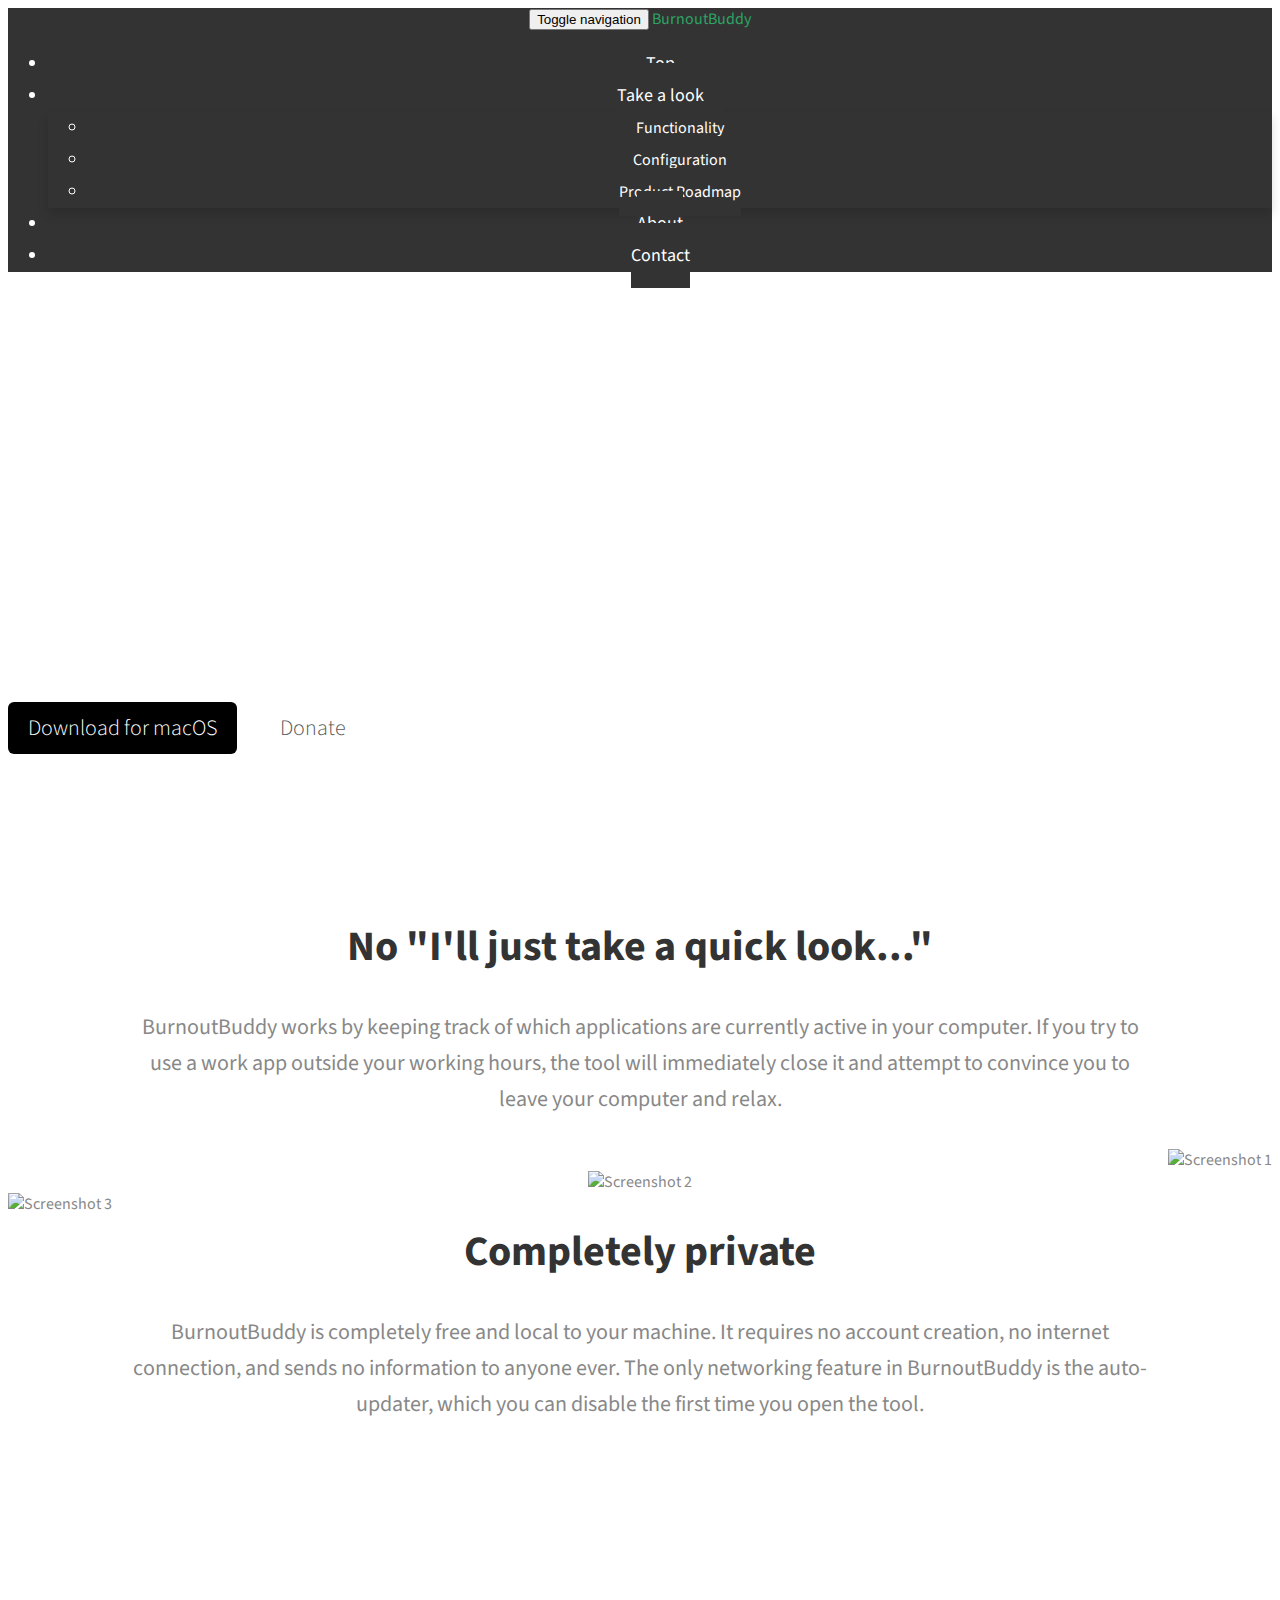
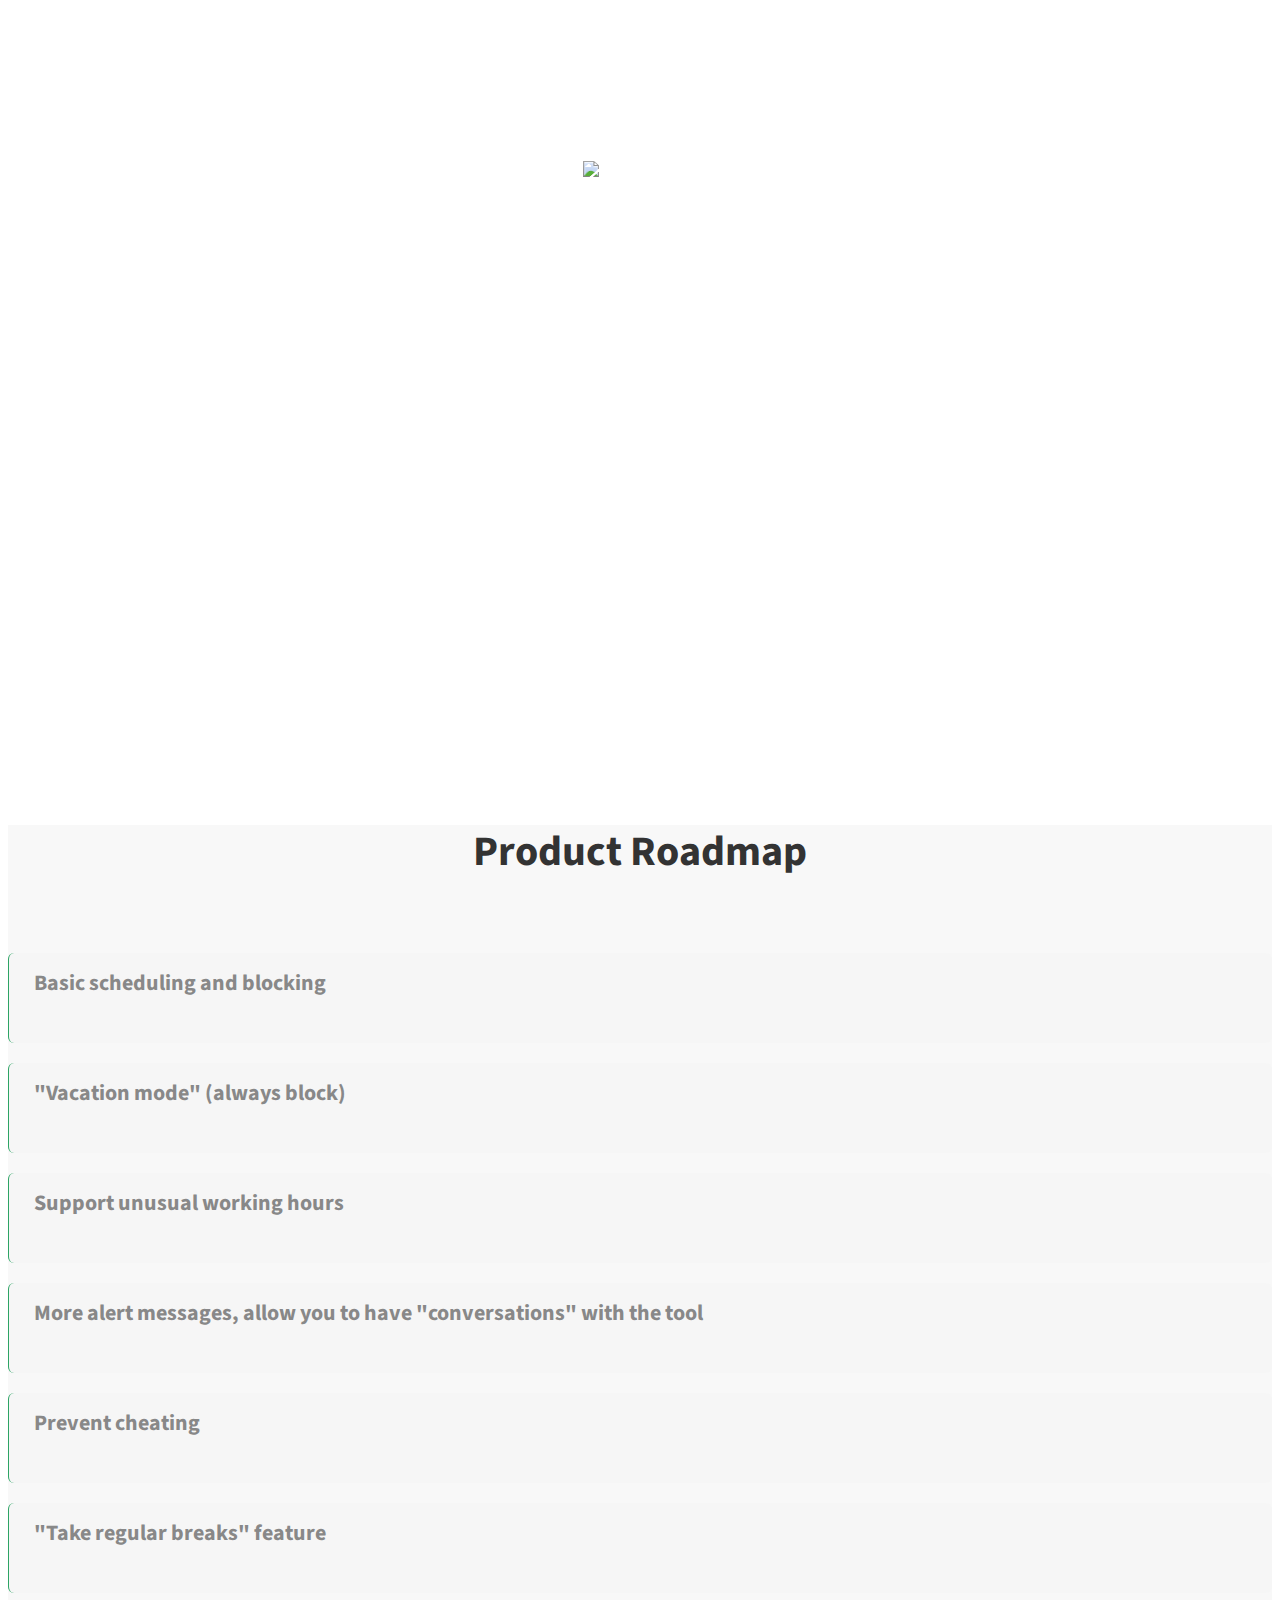
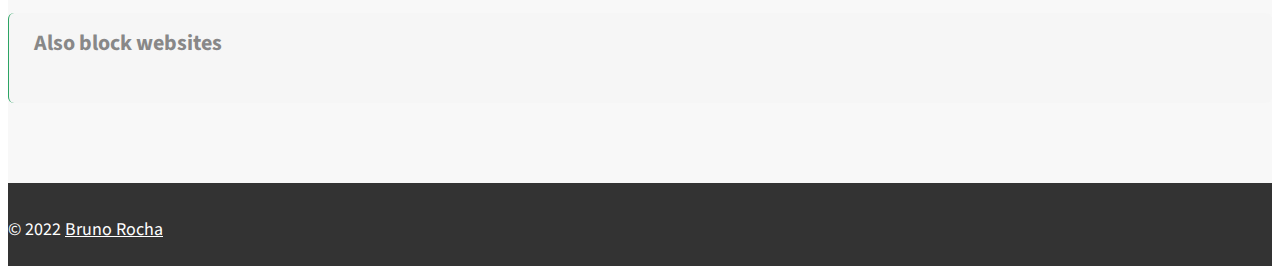
==== index.html @ f4532a08 "Update style" ====
<!DOCTYPE html>
<html lang="en">

    <head>

    	      <!-- Google tag (gtag.js) -->
<script async src="https://www.googletagmanager.com/gtag/js?id=G-RPRS5GLTLD"></script>
<script>
  window.dataLayer = window.dataLayer || [];
  function gtag(){dataLayer.push(arguments);}
  gtag('js', new Date());

  gtag('config', 'G-RPRS5GLTLD');
</script>

        <meta charset="utf-8">
        <meta http-equiv="X-UA-Compatible" content="IE=edge">
        <meta name="viewport" content="width=device-width, initial-scale=1">
        <title>BurnoutBuddy</title>

        <!-- CSS -->
        <link rel="stylesheet" href="https://fonts.googleapis.com/css?family=Source+Sans+Pro:light,lightitalic,regular,regularitalic,medium,mediumitalic,bold,bolditalic,black,blackitalic">
        <link rel="stylesheet" href="assets/bootstrap/css/bootstrap.min.css">
        <link rel="stylesheet" href="assets/font-awesome/css/font-awesome.min.css">
        <link rel="stylesheet" href="assets/css/animate.css">
        <link rel="stylesheet" href="assets/css/magnific-popup.css">
        <link rel="stylesheet" href="assets/ultimate-flat-social-icons/ultm-css/ultm.css">
		<link rel="stylesheet" href="assets/css/form-elements.css">
        <link rel="stylesheet" href="assets/css/style5.css">
        <link rel="stylesheet" href="assets/css/media-queries2.css">

            <!-- SEO -->
    <meta name="author" content="Bruno Rocha">
    <meta name="keywords" content="macOS, Burnout, Buddy, Swift, app, tool">
    <meta name="description" content="macOS Anti-burnout tool for Workaholics, by Bruno Rocha">
    <meta name="title" content="BurnoutBuddy">
    <meta name="url" content="https://burnoutbuddy.rockbruno.com/">
    <meta name="image" content="https://burnoutbuddy.rockbruno.com/assets/thumbs/thumb.jpg">
    <meta name="copyright" content="Bruno Rocha">
    <meta name="robots" content="index,follow">
    <meta property="og:title" content="BurnoutBuddy"/>
    <meta property="og:image" content="https://burnoutbuddy.rockbruno.com/assets/thumbs/thumb.jpg"/>
    <meta property="og:description" content="macOS Anti-burnout tool for Workaholics, by Bruno Rocha"/>
    <meta property="og:type" content="website"/>
    <meta property="og:url" content="https://burnoutbuddy.rockbruno.com/"/>
    <meta name="twitter:card" content="summary_large_image"/>
    <meta name="twitter:image" content="https://burnoutbuddy.rockbruno.com/assets/thumbs/thumb.jpg"/>
    <meta name="twitter:image:alt" content="Page Thumbnail"/>
    <meta name="twitter:title" content="BurnoutBuddy"/>
    <meta name="twitter:description" content="macOS Anti-burnout tool for Workaholics, by Bruno Rocha"/>
    <meta name="twitter:site" content="@burnoutbuddy"/>

        <!-- HTML5 Shim and Respond.js IE8 support of HTML5 elements and media queries -->
        <!-- WARNING: Respond.js doesn't work if you view the page via file:// -->
        <!--[if lt IE 9]>
            <script src="https://oss.maxcdn.com/libs/html5shiv/3.7.0/html5shiv.js"></script>
            <script src="https://oss.maxcdn.com/libs/respond.js/1.4.2/respond.min.js"></script>
        <![endif]-->

        <!-- Favicon and touch icons -->
        <link rel="shortcut icon" href="assets/ico/favicon.ico">
<!--         <link rel="apple-touch-icon-precomposed" sizes="144x144" href="assets/ico/apple-touch-icon-144-precomposed.png">
        <link rel="apple-touch-icon-precomposed" sizes="114x114" href="assets/ico/apple-touch-icon-114-precomposed.png">
        <link rel="apple-touch-icon-precomposed" sizes="72x72" href="assets/ico/apple-touch-icon-72-precomposed.png">
        <link rel="apple-touch-icon-precomposed" href="assets/ico/apple-touch-icon-57-precomposed.png"> -->

    </head>

    <body>
		
		<!-- Top menu -->
		<nav class="navbar navbar-fixed-top" role="navigation">
			<div class="container">
				<div class="navbar-header">
					<button type="button" class="navbar-toggle collapsed" data-toggle="collapse" data-target="#top-navbar-1">
						<span class="sr-only">Toggle navigation</span>
						<span class="icon-bar"></span>
						<span class="icon-bar"></span>
						<span class="icon-bar"></span>
					</button>
					<a class="navbar-brand" href="https://burnoutbuddy.rockbruno.com" target=”_blank”>BurnoutBuddy
					</a>
				</div>
				<!-- Collect the nav links, forms, and other content for toggling -->
				<div class="collapse navbar-collapse" id="top-navbar-1">
					<ul class="nav navbar-nav navbar-right">
						<li><a class="scroll-link" href="#top-content">Top</a></li>
						<li class="dropdown">
							<a href="#" class="dropdown-toggle" data-toggle="dropdown" data-hover="dropdown" data-delay="1000">
								Take a look <span class="caret"></span>
							</a>
							<ul class="dropdown-menu dropdown-menu-left" role="menu">
								<li><a class="scroll-link" href="#features">Functionality</a></li>
								<li><a class="scroll-link" href="#how-it-works">Configuration</a></li>
								<li><a class="scroll-link" href="#faq">Product Roadmap</a></li>
								<!-- <li><a class="scroll-link" href="#screenshots">Screenshots</a></li> -->
							</ul>
						</li>
						<li><a class="scroll-link" href="#about-us">About</a></li>
						<li><a href="mailto:bruno@rockbruno.com">Contact</a></li>
					</ul>
				</div>
			</div>
		</nav>
		
        <!-- Top content -->
        <div class="top-content">
            <div class="inner-bg">
                <div class="container">
                    <div class="row">
                    	
                        <div class="col-sm-7 text wow fadeInUp">
                            <h1>
Fellow workaholic, take back control of your life.</h1>
                            <div class="description">
                            	Finding yourself working late hours and weekends for no good reason? Realizing that you should stop but finding yourself lacking the self-control to do so? BurnoutBuddy is a macOS menu bar tool that actively blocks you from using work-related apps outside working hours to help you to overcome bad habits and improve your work-life balance. <b>Completely free, no account required.</b>
                            </div>
                            <div class="top-button">
                            	<a class="btn btn-link-1" href="/download_thanks">Download for macOS</a>
                            	<a class="btn btn-link-2" target=”_blank” href="https://buy.stripe.com/6oEcORgAW6JYfEQ8ww">Donate</a>
                            </div>
                            <div class="top-button-small">
                            	<a href="#"><i></i></a>
                            	<a href="#"><i></i></a>
                            	<a href="#"><i></i></a>
                            </div>
                        </div>
                        
                        <div class="col-sm-5 phone wow fadeInRight">
                        	<img src="assets/img/iphone-3.png" alt="">
                        </div>
                        
                    </div>
                </div>
            </div>
        </div>
        
        <!-- Features -->
        <div class="features-container section-container" id="features">
	        <div class="container">
	            <div class="row">
	                <div class="col-sm-12 features section-description wow fadeIn">
	                    <h2>No "I'll just take a quick look..."</h2>
	                    <p>
	                    	BurnoutBuddy works by keeping track of which applications are currently active in your computer. If you try to use a work app outside your working hours, the tool will immediately close it and attempt to convince you to leave your computer and relax.
	                    </p>
	                </div>
	            </div>
	            <div class="row">
	            	<div class="col-sm-4 screenshot-box-left wow fadeInUp">
	                    <img src="assets/img/screenshots/1.jpg" alt="Screenshot 1" data-at2x="assets/img/screenshots/1.jpg">
	                </div>
	            	<div class="col-sm-4 wow fadeInDown">
	            		<img src="assets/img/screenshots/2.jpg" alt="Screenshot 2" data-at2x="assets/img/screenshots/2.jpg">
	                </div>
	                <div class="col-sm-4 screenshot-box-right wow fadeInUp">
	            		<img src="assets/img/screenshots/3.jpg" alt="Screenshot 3" data-at2x="assets/img/screenshots/3.jpg">
	                </div>
	            </div>
	            <div class="row">
	                	                <div class="col-sm-12 features section-description wow fadeIn" style="margin-top: 10px;">
	                    <h2>Completely private</h2>
	                    <p>
	                    	BurnoutBuddy is completely free and local to your machine. It requires no account creation, no internet connection, and sends no information to anyone ever. The only networking feature in BurnoutBuddy is the auto-updater, which you can disable the first time you open the tool.
	                    </p>
	                </div>
	            </div>


	            <!-- 
	            <div class="row">
	                <div class="col-sm-4 features-left wow fadeInUp">
	                	<div class="features-box">
		                	<div class="features-box-icon">
		                		<i class="fa fa-lock"></i>
		                	</div>
		                    <h3>Completely Private</h3>
		                    <p>Requires no account creation, no internet connection, and sends no information to anyone ever.</p>
	                    </div>
	                    <div class="features-box">
		                	<div class="features-box-icon">
		                		<i class="fa fa-thumbs-o-up"></i>
		                	</div>
		                    <h3>Responsive Layout</h3>
		                    <p>Lorem ipsum dolor sit amet, consect adipisicing elit, sed do eiusmod.</p>
	                    </div>
	                    <div class="features-box">
		                	<div class="features-box-icon">
		                		<i class="fa fa-cog"></i>
		                	</div>
		                    <h3>Bootstrap Based</h3>
		                    <p>Lorem ipsum dolor sit amet, consect adipisicing elit, sed do eiusmod.</p>
	                    </div>
	                </div>
	                <div class="col-sm-4 features-center wow fadeInDown">
	                	<img src="assets/img/iphone-1.png" alt="">
	                </div>
	                <div class="col-sm-4 features-right wow fadeInUp">
	                	<div class="features-box">
		                	<div class="features-box-icon">
		                		<i class="fa fa-pencil"></i>
		                	</div>
		                    <h3>Awesome Design</h3>
		                    <p>Lorem ipsum dolor sit amet, consect adipisicing elit, sed do eiusmod.</p>
	                    </div>
	                    <div class="features-box">
		                	<div class="features-box-icon">
		                		<i class="fa fa-cloud"></i>
		                	</div>
		                    <h3>Cloud Support</h3>
		                    <p>Lorem ipsum dolor sit amet, consect adipisicing elit, sed do eiusmod.</p>
	                    </div>
	                    <div class="features-box">
		                	<div class="features-box-icon">
		                		<i class="fa fa-twitter"></i>
		                	</div>
		                    <h3>More Social</h3>
		                    <p>Lorem ipsum dolor sit amet, consect adipisicing elit, sed do eiusmod.</p>
	                    </div>
	                </div>
	            </div> -->
	        </div>
        </div>
        
        <!-- How it works -->
        <div class="how-it-works-container section-container section-container-full-bg" id="how-it-works">
	        <div class="container">
	            <div class="row">
	                <div class="col-sm-12 how-it-works section-description wow fadeIn">
	                    <h2>Configuration</h2>
	                    <p>
	                    	Here's how you can get BurnoutBuddy up and running:
	                    </p>
	                </div>
	            </div>
	            <div class="row">
	            	<div class="col-sm-5 how-it-works-video wow fadeInLeft">
	                    <!-- <div class="embed-responsive embed-responsive-16by9"> -->
<img alt="Product Image" loading="lazy" decoding="async" class="product-image window-shadow rounded-corners" src="https://i.imgur.com/2GYpFho.png" width="329" height="276">
		                <!-- </div> -->
	                </div>
	            	<div class="col-sm-4 how-it-works-description how-it-works-description-left wow fadeInUp">
	            		<h3>Configure Working Hours</h3>
	                    <p>Let BurnoutBuddy know when you're allowed to use work apps.</p>
	                    <h3>Fine-tune it</h3>
	                    <p>Check the <b>Settings</b> menu for special configurations that you might want.</p>
	                </div>
	                <div class="col-sm-3 how-it-works-description wow fadeInUp">
	                    <h3>Configure Blocklist</h3>
	                    <p>Select the apps that should be forbidden <b>outside</b> your selected working hours.</p>
	                    <h3>Enjoy your free time!</h3>
	                    <p>Sit back and let BurnoutBuddy dictate when you can or can't work!</p>
	                </div>
	                </div>
	            </div>
	        </div>
        </div>
        
        <!-- Screenshots 
        <div class="screenshots-container section-container" id="screenshots">
	        <div class="container">
	            <div class="row">
	                <div class="col-sm-12 screenshots section-description wow fadeIn">
	                    <h2>Some screenshots</h2>
	                    <p>
	                    	Lorem ipsum dolor sit amet, consectetur adipisicing elit, sed do eiusmod tempor incididunt ut 
	                    	labore et dolore magna aliqua. Ut enim ad minim veniam, quis nostrud exercitation.
	                    </p>
	                </div>
	            </div>
	            <div class="row">
	            	<div class="col-sm-4 screenshot-box screenshot-box-left wow fadeInUp">
	                    <img src="assets/img/screenshots/1.jpg" alt="Screenshot 1" data-at2x="assets/img/screenshots/1.jpg">
	                </div>
	            	<div class="col-sm-4 screenshot-box wow fadeInDown">
	            		<img src="assets/img/screenshots/2.jpg" alt="Screenshot 2" data-at2x="assets/img/screenshots/2.jpg">
	                </div>
	                <div class="col-sm-4 screenshot-box screenshot-box-right wow fadeInUp">
	            		<img src="assets/img/screenshots/3.jpg" alt="Screenshot 3" data-at2x="assets/img/screenshots/3.jpg">
	                </div>
	            </div>
	        </div>
        </div>-->
        
        <!-- FAQ -->
        <div class="faq-container section-container" id="faq">
	        <div class="container">
	            <div class="row">
	                <div class="col-sm-12 faq section-description wow fadeIn">
	                    <h2>Product Roadmap</h2>
	          <!--           <p>
	                    	Ut wisi enim ad minim veniam, quis nostrud exerci tation ullamcorper suscipit lobortis nisl ut 
	                    	aliquip ex ea commodo consequat. Ut wisi enim ad minim veniam, quis nostrud.
	                    </p> -->
	                </div>
	            </div>
	            <div class="row">
	            	<div class="col-sm-8 faq-box faq-box-left wow fadeInLeft">
	                    <div class="single-faq">
	                    	<h3>Basic scheduling and blocking</h3>
	                    	<span><i class="fa fa-check"></i></span>
	                <!--     	<div class="single-faq-text">
		                    	<p>
			                    	Ut wisi enim ad minim veniam, quis nostrud exerci tation ullamcorper suscipit lobortis nisl ut 
			                    	aliquip ex ea commodo consequat. Ut wisi enim ad minim veniam, quis nostrud exerci tation ullamcorper suscipit.
		                    	</p>
	                    	</div> -->
	                    </div>
	                    <div class="single-faq">
	                    	<h3>"Vacation mode" (always block)</h3>
	                    	<span><i class="fa fa-check"></i></span>
	                    </div>
	                    <div class="single-faq">
	                    	<h3>Support unusual working hours</h3>
	                    </div>
	                    <div class="single-faq">
	                    	<h3>More alert messages, allow you to have "conversations" with the tool</h3>
	                    </div>
	                    <div class="single-faq">
	                    	<h3>Prevent cheating</h3>
	                    </div>
	                    <div class="single-faq">
	                    	<h3>"Take regular breaks" feature</h3>
	                    </div>
	                    <div class="single-faq">
	                    	<h3>Also block websites</h3>
	                    </div>
	                </div>
	          <!--       <div class="col-sm-4 faq-box faq-box-right wow fadeInUp">
	                	<span>?</span>
	                </div> -->
	            </div>
	        </div>
        </div>
        
        <!-- Call to action 
        <div class="call-to-action-container section-container section-container-full-bg">
	        <div class="container">
	            <div class="row">
	                <div class="col-sm-12 call-to-action section-description wow fadeIn">
	                    <h2>Download it now</h2>
	                    <p>
	                    	Lorem ipsum dolor sit amet, consectetur adipisicing elit, sed do eiusmod tempor incididunt ut 
	                    	labore et dolore magna aliqua. Ut enim ad minim veniam, quis nostrud exercitation.
	                    </p>
	                </div>
	            </div>
	            <div class="row">
	            	<div class="col-sm-12 call-to-action-button-box wow fadeInUp">
	            		
	                    <div class="call-to-action-button">
                        	<a class="btn btn-link-1" href="#">Download it</a>
                        	<a class="btn btn-link-2 scroll-link" href="#features">Take a look</a>
                        </div>
                        <div class="call-to-action-button-small">
                        	<a href="#"><i class="fa fa-apple"></i></a>
                        	<a href="#"><i class="fa fa-android"></i></a>
                        	<a href="#"><i class="fa fa-windows"></i></a>
                        </div>
                         
	                </div>
	            </div>
	        </div>
        </div> -->
        
        <!-- Testimonials 
        <div class="testimonials-container section-container">
	        <div class="container">
	            <div class="row">
	                <div class="col-sm-12 testimonials section-description wow fadeIn">
	                    <h2>Testimonials</h2>
	                    <div class="testimonial-active"></div>
	                    <div class="testimonial-quote">&ldquo; &rdquo;</div>
	                    <div class="testimonial-single">
	                    	<p>
	                    		Ut wisi enim ad minim veniam, quis nostrud exerci tation ullamcorper suscipit 
	                    		lobortis nisl ut aliquip ex ea commodo consequat. Ut wisi enim ad minim veniam, 
	                    		quis nostrud exerci tation ullamcorper suscipit lobortis nisl.
	                    		<br>
	                    		<a href="">John Doe, johndoe.com</a>
	                    	</p>
	                    	<div class="testimonial-single-image">
	                    		<img src="assets/img/testimonials/1.jpg" alt="" data-at2x="assets/img/testimonials/1.jpg">
	                    	</div>
	                    </div>
	                    <div class="testimonial-single">
	                    	<p>
	                    		Lorem ipsum dolor sit amet, consectetur adipisicing elit, sed do eiusmod tempor incididunt 
	                    		ut labore et. Lorem ipsum dolor sit amet, consectetur adipisicing elit, sed do eiusmod tempor 
	                    		incididunt ut labore et.
	                    		<br>
	                    		<a href="">Jane Jonsson, blog.jane.com</a>
	                    	</p>
	                    	<div class="testimonial-single-image">
	                    		<img src="assets/img/testimonials/2.jpg" alt="" data-at2x="assets/img/testimonials/2.jpg">
	                    	</div>
	                    </div>
	                    <div class="testimonial-single">
	                    	<p>
	                    		Ut wisi enim ad minim veniam, quis nostrud exerci tation ullamcorper suscipit 
	                    		lobortis nisl ut aliquip ex ea commodo consequat. Ut wisi enim ad minim veniam, 
	                    		quis nostrud exerci tation ullamcorper suscipit lobortis nisl.
	                    		<br>
	                    		<a href="">John Doe, johndoe.com</a>
	                    	</p>
	                    	<div class="testimonial-single-image">
	                    		<img src="assets/img/testimonials/3.jpg" alt="" data-at2x="assets/img/testimonials/3.jpg">
	                    	</div>
	                    </div>
	                    <div class="testimonial-single">
	                    	<p>
	                    		Lorem ipsum dolor sit amet, consectetur adipisicing elit, sed do eiusmod tempor incididunt 
	                    		ut labore et. Lorem ipsum dolor sit amet, consectetur adipisicing elit, sed do eiusmod tempor 
	                    		incididunt ut labore et.
	                    		<br>
	                    		<a href="">Jane Jonsson, blog.jane.com</a>
	                    	</p>
	                    	<div class="testimonial-single-image">
	                    		<img src="assets/img/testimonials/2.jpg" alt="" data-at2x="assets/img/testimonials/2.jpg">
	                    	</div>
	                    </div>
	                </div>
	            </div>
	        </div>
        </div> -->
        
        <!-- About us  
        <div class="about-us-container section-container" id="about-us">
	        <div class="container">
	            <div class="row">
	                <div class="col-sm-12 about-us section-description wow fadeIn">
	                    <h2>About</h2>
	                    <p>
	                    	Ut wisi enim ad minim veniam, quis nostrud exerci tation ullamcorper suscipit lobortis nisl ut 
	                    	aliquip ex ea commodo consequat. Ut wisi enim ad minim veniam, quis nostrud.
	                    </p> 
	                </div>
	            </div>
	            <div class="row">
	                <div class="col-sm-12 about-us-box wow fadeInUp">
		                <div class="about-us-photo">
		                	<img src="assets/img/team/1.jpg" alt="" data-at2x="assets/img/team/1.jpg">
		                </div>
	                    <h3>Bruno Rocha</h3>
	                    <p>Software Engineer at <b>Spotify</b> and advisor at <a target=”_blank” href="https://unspun.io/">Unspun</a>. Check out my blog <a target=”_blank” href="https://swiftrocks.com">SwiftRocks</a> for more cool stuff!</p>
	                    <div class="about-us-social">
 		                	<a class="ultm ultm-facebook ultm-32 ultm-square ultm-color-to-gray" href="https://twitter.com/rockbruno_"></a>
		                	<a class="ultm ultm-dribbble ultm-32 ultm-square ultm-color-to-gray" href=""></a> 
		                    <a class="ultm ultm-twitter ultm-32 ultm-square ultm-color-to-gray" target=”_blank” href="https://twitter.com/rockbruno_"></a>
		                </div>
	                </div>
	                <div class="col-sm-4 about-us-box wow fadeInDown">
		                <div class="about-us-photo">
		                	<img src="assets/img/team/2.jpg" alt="" data-at2x="assets/img/team/2.jpg">
		                </div>
	                    <h3>Tim Brown</h3>
	                    <p>Lorem ipsum dolor sit amet, consectetur adipisicing elit, sed do eiusmod.</p>
	                    <div class="about-us-social">
		                	<a class="ultm ultm-facebook ultm-32 ultm-square ultm-color-to-gray" href=""></a>
		                	<a class="ultm ultm-dribbble ultm-32 ultm-square ultm-color-to-gray" href=""></a>
		                    <a class="ultm ultm-twitter ultm-32 ultm-square ultm-color-to-gray" href=""></a>
		                </div>
	                </div>
	                <div class="col-sm-4 about-us-box wow fadeInUp">
		                <div class="about-us-photo">
		                	<img src="assets/img/team/3.jpg" alt="" data-at2x="assets/img/team/3.jpg">
		                </div>
	                    <h3>Sarah Red</h3>
	                    <p>Lorem ipsum dolor sit amet, consectetur adipisicing elit, sed do eiusmod.</p>
	                    <div class="about-us-social">
		                	<a class="ultm ultm-facebook ultm-32 ultm-square ultm-color-to-gray" href=""></a>
		                	<a class="ultm ultm-dribbble ultm-32 ultm-square ultm-color-to-gray" href=""></a>
		                    <a class="ultm ultm-twitter ultm-32 ultm-square ultm-color-to-gray" href=""></a>
		                </div>
	                </div> 
	            </div>
	        </div>
        </div> -->
        
        <!-- Latest tweets 
        <div class="latest-tweets-container section-container section-container-full-bg">
	        <div class="container">
	            <div class="row">
	                <div class="col-sm-12 latest-tweets section-description wow fadeIn">
	                    <h2>Our latest tweets</h2>
	                    <p class="tweet-active"></p>
	                    <div class="tweets"></div>
	                </div>
	            </div>
	            <div class="row">
	            	<div class="col-sm-12 tweets-follow-us wow fadeInUp">
	            		Follow us on Twitter: <a href="http://twitter.com/anli_zaimi" target="_blank">@anli_zaimi</a>
	                </div>
	            </div>
	        </div>
        </div> -->
        
        <!-- Subscription form 
        <div class="subscribe-container section-container">
	        <div class="container">
	            <div class="row">
	                <div class="col-sm-12 subscribe section-description wow fadeIn">
	                    <h2>Email updates</h2>
	                    <p>Sign up now to our newsletter and you'll be one of the first to know about new updates:</p>
	                    <form class="form-inline" role="form" action="assets/subscribe.php" method="post">
		                	<div class="form-group">
		                		<label class="sr-only" for="subscribe-email">Email address</label>
		                    	<input type="text" name="email" placeholder="Enter your email..." class="subscribe-email form-control" id="subscribe-email">
		                    </div>
		                    <button type="submit" class="btn">Subscribe</button>
		                </form>
	                    <div class="success-message"></div>
	                    <div class="error-message"></div>
	                </div>
	            </div>
	        </div>
        </div> -->
        
        <!-- Contact us 
        <div class="contact-container section-container section-container-full-bg" id="contact">
	        <div class="container">
	            <div class="row">
	                <div class="col-sm-12 contact section-description wow fadeIn">
	                    <h2>Contact us</h2>
	                    <p>
	                    	Lorem ipsum dolor sit amet, consectetur adipisicing elit, sed do eiusmod tempor incididunt ut 
		                    labore et dolore magna aliqua. Ut enim ad minim veniam, quis nostrud exercitation.
	                    </p>
	                </div>
	            </div>
	            <div class="row">
	                <div class="col-sm-7 contact-form wow fadeInLeft">
	                    <h3>Send us a message</h3>
	                    <form role="form" action="assets/contact.php" method="post">
	                    	<div class="form-group">
	                    		<label class="sr-only" for="contact-email">Email</label>
	                        	<input type="text" name="email" placeholder="Email..." class="contact-email form-control" id="contact-email">
	                        </div>
	                        <div class="form-group">
	                        	<label class="sr-only" for="contact-subject">Subject</label>
	                        	<input type="text" name="subject" placeholder="Subject..." class="contact-subject form-control" id="contact-subject">
	                        </div>
	                        <div class="form-group">
	                        	<label class="sr-only" for="contact-message">Message</label>
	                        	<textarea name="message" placeholder="Message..." class="contact-message form-control" id="contact-message"></textarea>
	                        </div>
	                        <button type="submit" class="btn">Send message</button>
	                    </form>
	                </div>
	                <div class="col-sm-5 contact-address wow fadeInUp">
	                    <h3>Contact details</h3>
	                    <p><i class="fa fa-map-marker"></i><span>Via Principe Amedeo 9, 10100, Torino, TO, Italy</span></p>
	                    <p><i class="fa fa-phone"></i><span>Phone: 0039 333 12 68 347</span></p>
	                    <p><i class="fa fa-envelope"></i><span>Email: <a href="">contact@yourdomain.com</a></span></p>
	                </div>
	            </div>
	        </div>
        </div> -->
        
        <!-- Footer -->
        <footer>
	        <div class="container">
	            <div class="row">
                    <div class="col-sm-7 footer-copyright">
                    	&copy; 2022 <a style="text-decoration: underline;" target=”_blank” href="https://swiftrocks.com">Bruno Rocha</a>
                    </div>
                    <div class="col-sm-5 footer-social">
	                    <a class="ultm ultm-twitter ultm-32 ultm-square ultm-color-to-gray" target=”_blank” href="https://twitter.com/burnoutbuddy"></a>
                    </div>
	            </div>
	        </div>
        </footer>
        

        <!-- Javascript -->
        <script src="assets/js/jquery-1.11.1.min.js"></script>
        <script src="assets/bootstrap/js/bootstrap.min.js"></script>
        <script src="assets/js/bootstrap-hover-dropdown.min.js"></script>
        <script src="assets/js/jquery.backstretch.min.js"></script>
        <script src="assets/js/wow.min.js"></script>
        <script src="assets/js/retina-1.1.0.min.js"></script>
        <script src="assets/js/jquery.magnific-popup.min.js"></script>
        <script src="assets/twitter/jquery.tweet.min.js"></script>
        <script src="assets/js/scripts.js"></script>
        
        <!--[if lt IE 10]>
            <script src="assets/js/placeholder.js"></script>
        <![endif]-->

    </body>

</html>
---- assets/css/style5.css ----
body {
    background: #fff;
    font-family: 'Source Sans Pro', sans-serif;
    /*font-weight: 300;*/
    text-align: center;
}

strong { font-weight: 700; }

a, a:hover, a:focus {
	color: #2ca464;
	text-decoration: none;
    -o-transition: all .3s; -moz-transition: all .3s; -webkit-transition: all .3s; -ms-transition: all .3s; transition: all .3s;
}

h1, h2 {
	margin-top: 10px;
	font-size: 42px;
    /*font-weight: 100;*/
    line-height: 54px;
}

img { max-width: 100%; }

::-moz-selection { background: #2ca464; color: #fff; text-shadow: none; }
::selection { background: #2ca464; color: #fff; text-shadow: none; }


/***** General style, all sections *****/

.section-container {
    margin: 0 auto;
    padding-bottom: 60px;
    color: #888;
}

.section-container-full-bg {
	color: #fff;
}

.section-description {
	margin-top: 60px;
    padding-bottom: 10px;
}

.section-description h2 {
	color: #333;
}
.section-container-full-bg .section-description h2 { color: #fff; }

.section-description p {
    margin-top: 30px;
	padding: 0 120px;
    font-size: 22px;
    line-height: 36px;
}
.section-container-full-bg .section-description p { opacity: 0.8; }


/***** Top menu *****/

.navbar {
	margin-bottom: 0;
	background: #333;
	border: 0;
	-moz-border-radius: 0; -webkit-border-radius: 0; border-radius: 0;
}

ul.navbar-nav {
	font-size: 18px;
	color: #fff;
	line-height: 32px;
}

ul.navbar-nav li a { padding-top: 20px; padding-bottom: 20px; background: #333; color: #fff; }
ul.navbar-nav li a:hover { background: #333; color: #2ca464; }
ul.navbar-nav li a:focus { background: #333; color: #fff; outline: 0; }
.nav .open > a, .nav .open > a:hover, .nav .open > a:focus { background: #333; }

.dropdown-menu {
	background: #333;
	border: 0;
	-moz-border-radius: 0; -webkit-border-radius: 0; border-radius: 0;
	-moz-box-shadow: 0 6px 10px rgba(0, 0, 0, .15); -webkit-box-shadow: 0 6px 10px rgba(0, 0, 0, .15); box-shadow: 0 6px 10px rgba(0, 0, 0, .15);
	-o-transition: all .5s; -moz-transition: all .5s; -webkit-transition: all .5s; -ms-transition: all .5s; transition: all .5s;
}

ul.navbar-nav li .dropdown-menu a { padding-top: 13px; padding-bottom: 13px; font-size: 16px; line-height: 20px; }

.navbar>.container .navbar-brand { margin-left: 0; }

.navbar-brand {
	width: 150px;
	height: 60px;
	background: url(../img/logo.png) left center no-repeat;
	text-indent: -99999px;
}


/***** Top content *****/

.top-content {
    margin: 0 auto;
    text-align: left;
    color: #fff;
}

.inner-bg {
    padding: 160px 0 0 0;
}

.top-content .phone {
	text-align: center;
}

.top-content .description {
	margin: 40px 0 10px 0;
    font-size: 22px;
    line-height: 36px;
    opacity: 0.8;
}

.top-content .top-button {
	margin-top: 40px;
}

.top-content .top-button .btn-link-1 {
	margin-right: 20px;
}

.top-content .top-button-small {
	margin-top: 35px;
	font-size: 34px;
}

.top-content .top-button-small a {
	margin-right: 30px;
	color: #fff;
}
.top-content .top-button-small a:hover, 
.top-content .top-button-small a:focus {
	opacity: 0.5;
}


/***** Features *****/

.features-center {
	padding-top: 30px;
	padding-bottom: 20px;
}

.features-box {
	margin-top: 30px;
}

.features-box h3 {
	margin-top: 0;
	font-size: 26px;
    font-weight: 100;
    color: #333;
    line-height: 30px;
}

.features-box p {
	font-size: 18px;
    line-height: 32px;
}

.features-box .features-box-icon {
    margin: 0 auto;
    font-size: 56px;
    color: #333;
}


/***** How it works *****/

.how-it-works-video {
	margin-top: 30px;
	padding-bottom: 20px;
}

.how-it-works-description {
	margin-top: 30px;
	text-align: left;
}

.how-it-works-description-left { padding-left: 73px; padding-right: 55px; }

.how-it-works-description h3 {
	margin-top: 0;
	font-size: 26px;
    /*font-weight: 100;*/
    line-height: 30px;
}

.how-it-works-description p {
	margin-bottom: 40px;
	font-size: 18px;
    line-height: 32px;
    opacity: 0.8;
}
.how-it-works-description p:last-child { margin-bottom: 10px; }


/***** Screenshots *****/

.screenshot-box {
	padding-top: 30px;
	padding-bottom: 20px;
}

.screenshot-box-left { text-align: right; }
.screenshot-box-right { text-align: left; }

.screenshot-box img { max-width: 80%; cursor: pointer; }


/***** Faq *****/

.faq-container {
	background: #f8f8f8;
}

.faq-box {
	padding-top: 30px;
}

.faq-box-left {
	text-align: left;
}

.single-faq {
	position: relative;
	min-height: 60px;
	margin-bottom: 20px;
	padding: 15px 25px;
	background: #f6f6f6;
	border-left: 1px solid #2ca464;
	-moz-border-radius: 6px; -webkit-border-radius: 6px; border-radius: 6px;
}

.single-faq h3 {
	margin: 0;
	padding-right: 35px;
	font-size: 22px;
    /*font-weight: 100;*/
    line-height: 30px;
}

.single-faq span {
	position: absolute;
	top: 0;
	right: 0;
	width: 60px;
	height: 60px;
	padding: 23px;
	font-size: 14px;
	line-height: 14px;
	cursor: pointer;
	z-index: 100;
}
.single-faq span i { vertical-align: middle; }

.single-faq .single-faq-text {
	display: none;
	margin-top: 10px;
}

.single-faq p {
	font-size: 18px;
    line-height: 32px;
}
.single-faq p:last-child { margin: 0; }

.faq-box-right span {
	display: inline-block;
	font-family: Georgia, serif;
	font-size: 500px;
	color: #eee;
	line-height: 380px;
	-ms-transform: rotate(20deg); -moz-transform: rotate(20deg); -webkit-transform: rotate(20deg); transform: rotate(20deg);
}


/***** Call to action *****/

.call-to-action-button-box {
	padding-top: 30px;
	padding-bottom: 20px;
}

.call-to-action-button-box .call-to-action-button .btn-link-1,
.call-to-action-button-box .call-to-action-button .btn-link-2 {
	margin: 0 10px;
}

.call-to-action-button-box .call-to-action-button-small {
	margin-top: 35px;
	font-size: 34px;
}

.call-to-action-button-box .call-to-action-button-small a {
	margin: 0 15px;
	color: #fff;
}
.call-to-action-button-box .call-to-action-button-small a:hover, 
.call-to-action-button-box .call-to-action-button-small a:focus {
	opacity: 0.5;
}


/***** Testimonials *****/

.testimonials p {
	padding: 0;
}

.testimonial-single {
	display: inline-block;
}

.testimonial-single p {
	display: none;
}

.testimonial-single-image {
	display: inline-block;
	width: 58px;
	margin: 0 5px 10px 5px;
}

.testimonial-single-image img {
	width: 100%;
	opacity: 0.5;
	cursor: pointer;
	-moz-border-radius: 6px; -webkit-border-radius: 6px; border-radius: 6px;
    -o-transition: all .3s; -moz-transition: all .3s; -webkit-transition: all .3s; -ms-transition: all .3s; transition: all .3s;
}

.testimonial-active {
	padding-bottom: 20px;
}

.testimonial-quote {
	font-family: Georgia, serif;
	font-size: 90px;
	line-height: 70px;
	color: #ddd;
}


/***** About us *****/

.about-us-container {
	background: #eeeeee;
}

.about-us-box {
	padding-top: 30px;
	padding-bottom: 15px;
}

.about-us-box h3 {
	font-size: 26px;
    font-weight: 100;
    color: #333;
    line-height: 30px;
}

.about-us-box p {
	font-size: 18px;
    line-height: 32px;
}

.about-us-box .about-us-photo {
    width: 180px;
    height: 180px;
    margin: 0 auto;
}

.about-us-box .about-us-photo img {
	width: 100%;
	padding: 8px;
	border: 1px solid #eee;
	-moz-border-radius: 50%; -webkit-border-radius: 50%; border-radius: 50%;
}

.about-us-box .about-us-social {
    margin-top: 5px;
}


/***** Latest tweets *****/

.latest-tweets p {
	padding: 0;
	word-wrap: break-word;
}

.latest-tweets-container a, .latest-tweets-container a:focus { color: #fff; }
.latest-tweets-container a:hover { color: #fff; border-bottom: 1px dotted #fff; }

.latest-tweets ul {
	margin: 20px 0 0 0;
	padding: 0;
	-webkit-padding-start: 0;
}

.latest-tweets li {
	margin: 0 7px;
	display: inline-block;
	list-style: none;
}

.latest-tweets li .tweet_nav {
	display: inline-block;
	width: 12px;
	height: 12px;
	background: #fff;
	background: rgba(255, 255, 255, 0.6);
	cursor: pointer;
	-moz-border-radius: 50%; -webkit-border-radius: 50%; border-radius: 50%;
    -o-transition: all .3s; -moz-transition: all .3s; -webkit-transition: all .3s; -ms-transition: all .3s; transition: all .3s;
}

.tweets-follow-us {
	padding-top: 30px;
	padding-bottom: 20px;
}

.tweets-follow-us {
	font-size: 22px;
    line-height: 36px;
}


/***** Subscription form *****/

.subscribe form {
    margin-top: 40px;
    margin-bottom: 20px;
}

.subscribe form input.subscribe-email {
    width: 362px;
    height: 52px;
}

.success-message, .error-message {
    font-size: 22px;
    line-height: 36px;
}

.success-message {
	margin: 20px 0 10px 0;
}

.error-message {
	margin: 10px 0;
	color: #2ca464;
}


/***** Contact us *****/

.contact-form, 
.contact-address {
	padding-bottom: 20px;
	text-align: left;
}

.contact-form h3, 
.contact-address h3 {
	padding: 0 0 10px 0;
	font-size: 26px;
    font-weight: 100;
    line-height: 30px;
}

.contact-form p {
	margin: 15px 0 0 0;
	font-size: 18px;
	line-height: 32px;
}

.contact-form form {
	margin: 15px 0 0 0;
}

.contact-form form input, 
.contact-form form textarea {
    width: 95%;
    height: 52px;
    margin-bottom: 5px;
}

.contact-form form textarea {
	height: 162px;
}

.contact-form form .contact-error {
	border-color: #2ca464;
}

.contact-address .map {
	height: 210px;
	margin: 15px 0 40px 0;
}

.contact-address p {
	margin-bottom: 5px;
	font-size: 18px;
    line-height: 32px;
}

.contact-address p span { opacity: 0.8; }

.contact-address p i {
	width: 40px;
	font-size: 24px;
	vertical-align: middle;
}

.contact-address a, .contact-address a:focus { color: #fff; }
.contact-address a:hover { color: #fff; border-bottom: 1px dotted #fff; }


/***** Footer *****/

footer {
	padding: 25px 0 20px 0;
	background: #333;
	text-align: right;
}

.footer-copyright {
	margin: 6px 0 0 0;
	font-size: 18px;
    line-height: 32px;
    color: #fff;
    text-align: left;
}

.footer-copyright a, .footer-copyright a:focus { color: #fff; }
.footer-copyright a:hover { color: #fff; border-bottom: 1px dotted #fff; }


/***** Full width content *****/

.full-width-text-content {
	text-align: left;
}

.full-width-text-content h3 {
	font-size: 26px;
    font-weight: 100;
    color: #333;
    line-height: 30px;
}

.full-width-text-content p {
	font-size: 18px;
    line-height: 32px;
}


/***** BUTTONS *****/

.btn-link-1 {
	display: inline-block;
	height: 52px;
	padding: 0 20px;
    background: #000;
    font-size: 22px;
    font-weight: 300;
    line-height: 52px;
    color: #fff;
    -moz-border-radius: 6px; -webkit-border-radius: 6px; border-radius: 6px;
    -moz-box-shadow: none; -webkit-box-shadow: none; box-shadow: none;
    -o-transition: all .3s; -moz-transition: all .3s; -webkit-transition: all .3s; -ms-transition: all .3s; transition: all .3s;
}
.btn-link-1:hover, .btn-link-1:focus, 
.btn-link-1:active, .btn-link-1:active:focus { outline: 0; opacity: 0.5; background: #000; color: #fff; }

.btn-link-2 {
	display: inline-block;
	height: 52px;
	padding: 0 20px;
    background: #fff;
    font-size: 22px;
    font-weight: 300;
    line-height: 52px;
    color: #555;
    -moz-border-radius: 6px; -webkit-border-radius: 6px; border-radius: 6px;
    -moz-box-shadow: none; -webkit-box-shadow: none; box-shadow: none;
    -o-transition: all .3s; -moz-transition: all .3s; -webkit-transition: all .3s; -ms-transition: all .3s; transition: all .3s;
}
.btn-link-2:hover, .btn-link-2:focus, 
.btn-link-2:active, .btn-link-2:active:focus { outline: 0; opacity: 0.5; background: #fff; color: #555; }
---- assets/css/media-queries2.css ----
@media (min-width: 992px) and (max-width: 1199px) {

	.how-it-works-description { margin-top: 30px; }
	.how-it-works-description-left { padding-left: 60px; padding-right: 40px; }

	.faq-box-right span { -ms-transform: rotate(0deg); -moz-transform: rotate(0deg); -webkit-transform: rotate(0deg); transform: rotate(0deg); }

}

@media (min-width: 768px) and (max-width: 991px) {
	
	.inner-bg { padding-top: 120px; }
	.top-content .description { margin-top: 20px; }
	.top-content .text h1 { margin-top: 0; }
	.top-content .top-button { margin-top: 20px; }
	.top-content .top-button-small { margin-top: 20px; }

	.section-description p { padding: 0; }
	
	.features-center { padding-top: 120px; }
	
	.how-it-works-video { float: none; width: auto; }
	.how-it-works-description { width: 50%; margin-top: 30px; text-align: center; }
	.how-it-works-description-left { padding-left: 15px; padding-right: 15px; }
	
	.screenshot-box img { max-width: 100%; }
	
	.faq-box-right span { font-size: 440px; -ms-transform: rotate(0deg); -moz-transform: rotate(0deg); 
							-webkit-transform: rotate(0deg); transform: rotate(0deg); }

}

@media (max-width: 767px) {
	
	.navbar>.container .navbar-brand { margin-left: 15px; }
	.navbar-collapse { border: 0; }
	.navbar-toggle { margin-top: 13px; }
	.navbar-toggle .icon-bar { background: #fff; }
	.navbar-nav .open .dropdown-menu > li > a { text-align: center; }
	.navbar-nav .open .dropdown-menu > li > a, .navbar-nav .open .dropdown-menu .dropdown-header { padding: 15px; }
	.navbar-fixed-top { position: static; top: auto; left: auto; right: auto; }
	.navbar-fixed-top .navbar-collapse { max-height: none; }
	
	.section-description p { padding: 0; }
    
    .inner-bg { padding-top: 60px; }
    .top-content .text { text-align: center; }
    
    .top-content .top-button { margin-top: 35px; }
    .top-content .top-button .btn-link-1, .top-content .top-button .btn-link-2 { margin: 5px; }
    
    .top-content .top-button-small { margin-top: 30px; }
    .top-content .top-button-small a { margin: 5px 10px; }
    
    .top-content .phone { margin-top: 40px; }
    
    .how-it-works-description { margin-top: 30px; text-align: center; }
	.how-it-works-description-left { padding-left: 15px; padding-right: 15px; }
	.how-it-works-description p { margin-bottom: 30px; }
	
	.screenshot-box-left, .screenshot-box-right { text-align: center; }
	.screenshot-box img { max-width: 100%; }
	
	.faq-box-right { display: none; }
	
	.call-to-action-button-box { padding-top: 25px; }
	.call-to-action-button-box .call-to-action-button .btn-link-1, 
	.call-to-action-button-box .call-to-action-button .btn-link-2 { margin: 5px; }
	
	.call-to-action-button-box .call-to-action-button-small { margin-top: 30px; }
	.call-to-action-button-box .call-to-action-button-small a { margin: 5px 10px; }
	
	.subscribe form input.subscribe-email, .subscribe form button { width: 95%; }
	.subscribe form input.subscribe-email { margin-left: auto; margin-right: auto; }
	
	.contact-form, .contact-address { text-align: center; }
	.contact-form form input, .contact-form form textarea { margin-left: auto; margin-right: auto; }
	
	footer, .footer-copyright { text-align: center; }
	.footer-copyright { padding-bottom: 15px; }

}


/* Retina-ize images/icons */

@media
only screen and (-webkit-min-device-pixel-ratio: 2),
only screen and (   min--moz-device-pixel-ratio: 2),
only screen and (     -o-min-device-pixel-ratio: 2/1),
only screen and (        min-device-pixel-ratio: 2),
only screen and (                min-resolution: 192dpi),
only screen and (                min-resolution: 2dppx) {
	
}
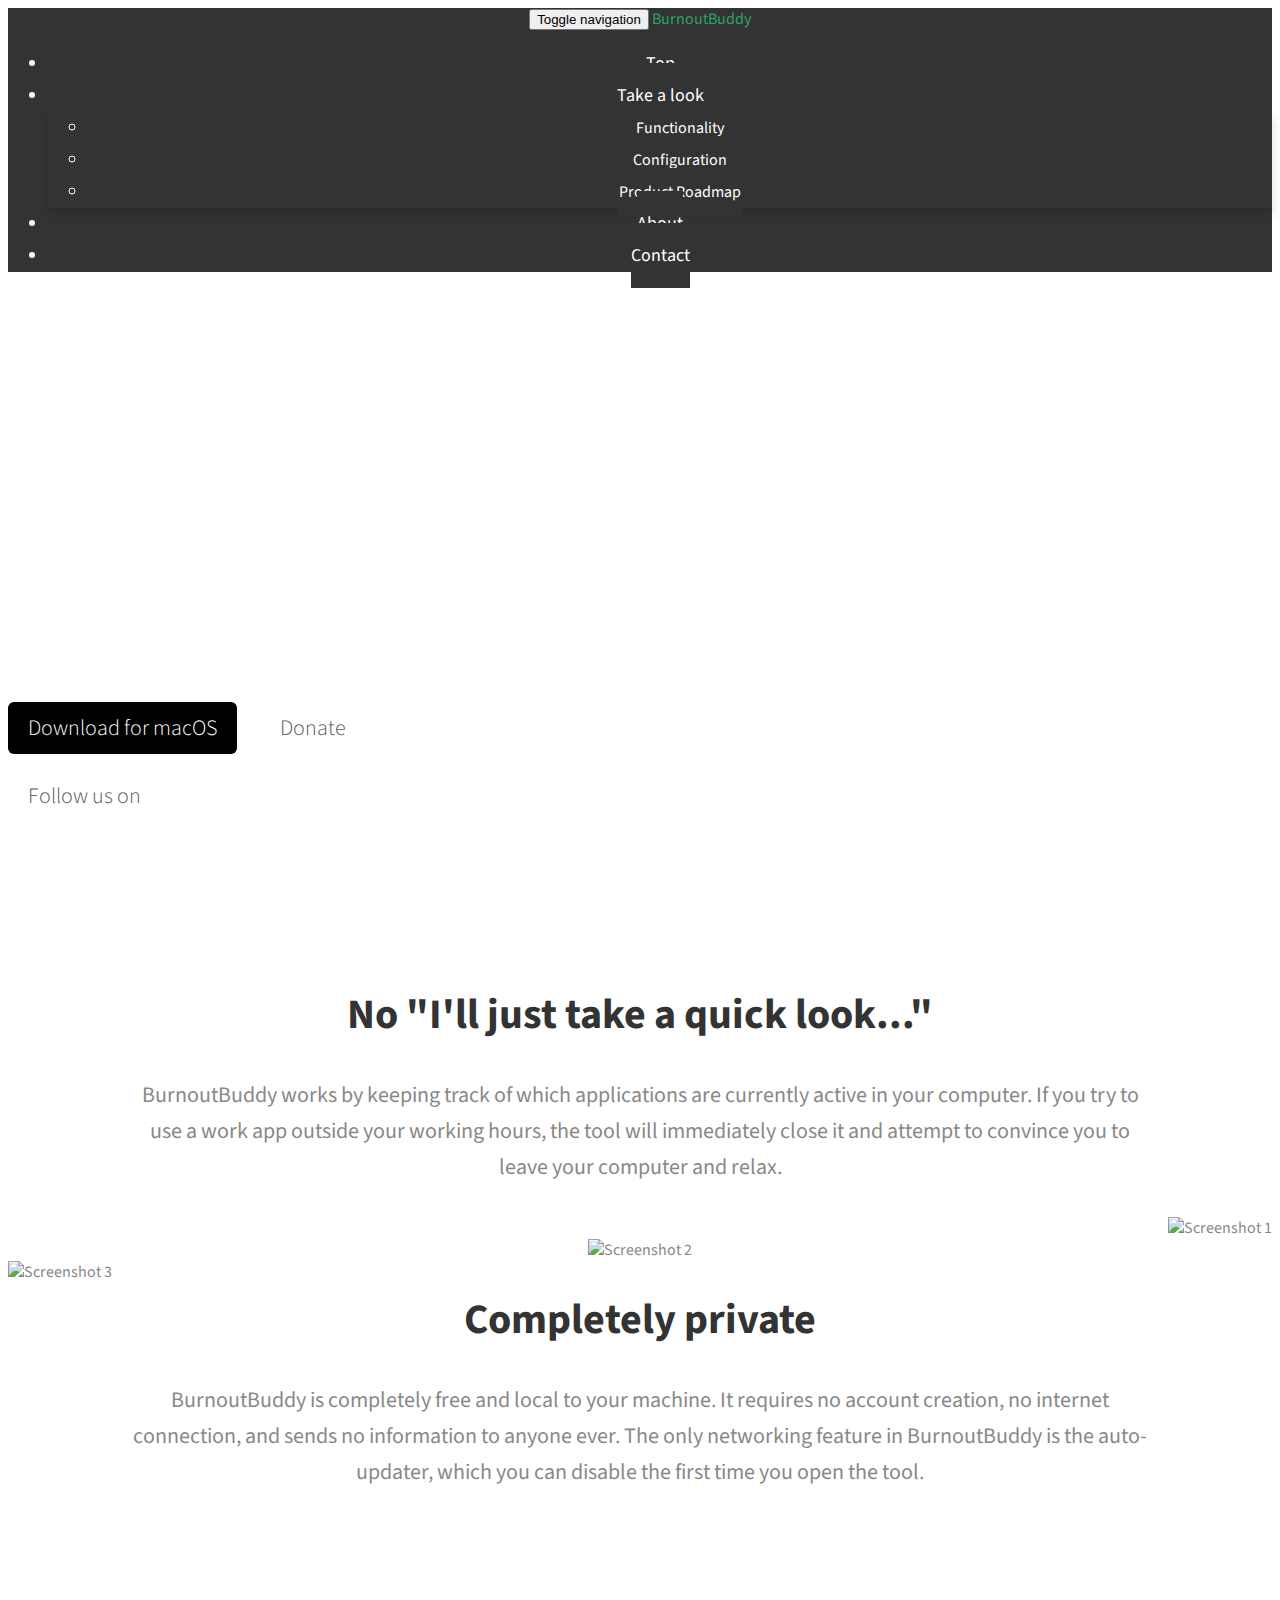
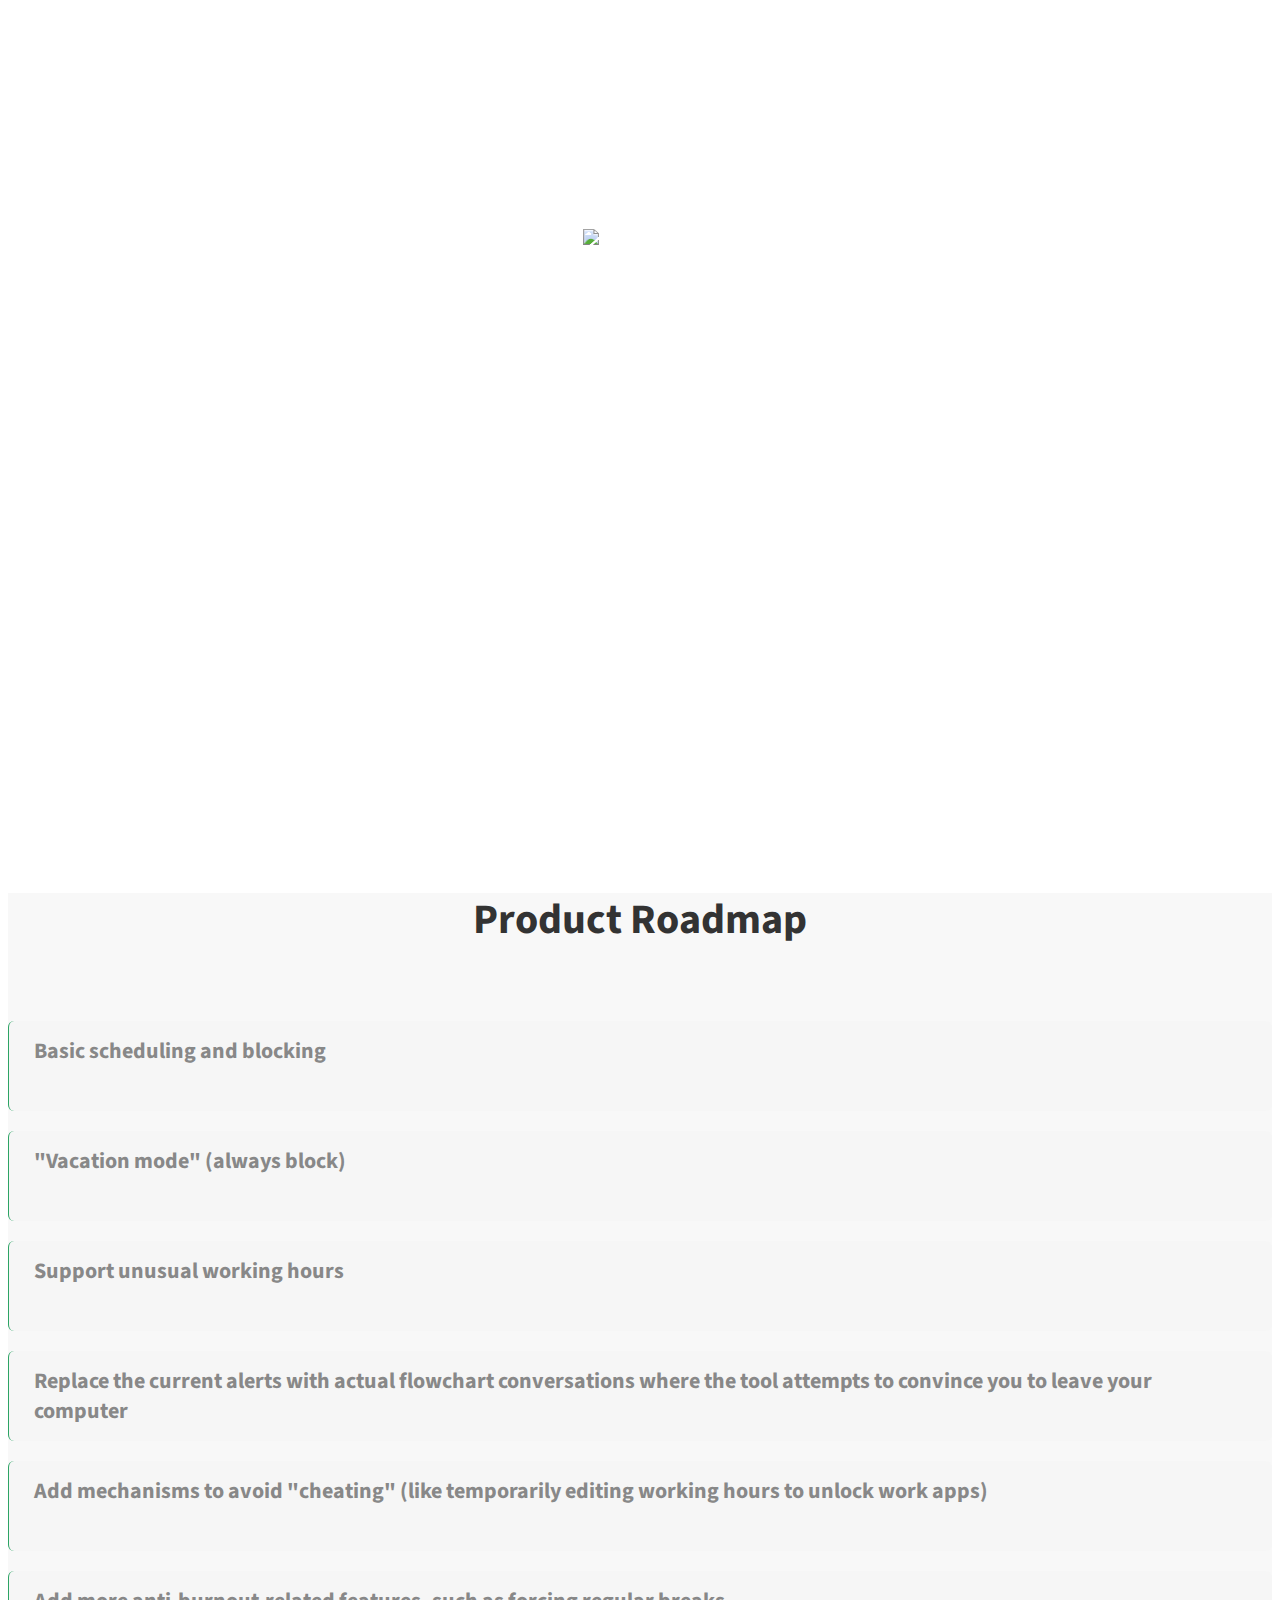
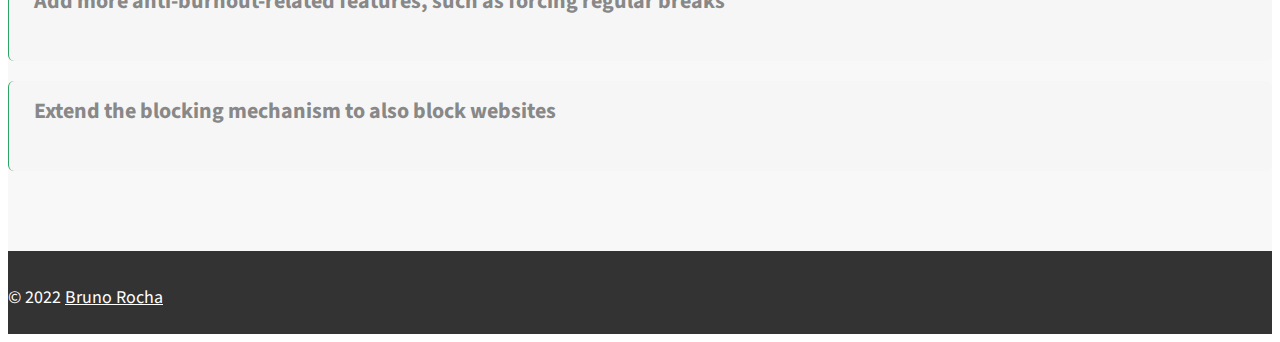
==== commit fd8e1027: "Twitter button" ====
--- a/index.html
+++ b/index.html
@@ -16,7 +16,7 @@
         <meta charset="utf-8">
         <meta http-equiv="X-UA-Compatible" content="IE=edge">
         <meta name="viewport" content="width=device-width, initial-scale=1">
-        <title>BurnoutBuddy</title>
+        <title>BurnoutBuddy - Anti-Burnout & Self-Control Tool for Workaholics</title>
 
         <!-- CSS -->
         <link rel="stylesheet" href="https://fonts.googleapis.com/css?family=Source+Sans+Pro:light,lightitalic,regular,regularitalic,medium,mediumitalic,bold,bolditalic,black,blackitalic">
@@ -117,7 +117,10 @@
                             </div>
                             <div class="top-button">
                             	<a class="btn btn-link-1" href="/download_thanks">Download for macOS</a>
-                            	<a class="btn btn-link-2" target=”_blank” href="https://buy.stripe.com/6oEcORgAW6JYfEQ8ww">Donate</a>
+                            	<a style="margin-right: 20px;" class="btn btn-link-2" target=”_blank” href="https://buy.stripe.com/6oEcORgAW6JYfEQ8ww">Donate</a>
+                            </div>
+                            <div>
+                            	<a style="margin-top: 16px;" class="btn btn-link-2" target=”_blank” href="https://twitter.com/burnoutbuddy">Follow us on <i class="fa fa-twitter"></i></a>
                             </div>
                             <div class="top-button-small">
                             	<a href="#"><i></i></a>
@@ -314,16 +317,16 @@
 	                    	<h3>Support unusual working hours</h3>
 	                    </div>
 	                    <div class="single-faq">
-	                    	<h3>More alert messages, allow you to have "conversations" with the tool</h3>
-	                    </div>
-	                    <div class="single-faq">
-	                    	<h3>Prevent cheating</h3>
-	                    </div>
-	                    <div class="single-faq">
-	                    	<h3>"Take regular breaks" feature</h3>
-	                    </div>
-	                    <div class="single-faq">
-	                    	<h3>Also block websites</h3>
+	                    	<h3>Replace the current alerts with actual flowchart conversations where the tool attempts to convince you to leave your computer</h3>
+	                    </div>
+	                    <div class="single-faq">
+	                    	<h3>Add mechanisms to avoid "cheating" (like temporarily editing working hours to unlock work apps)</h3>
+	                    </div>
+	                    <div class="single-faq">
+	                    	<h3>Add more anti-burnout-related features, such as forcing regular breaks</h3>
+	                    </div>
+	                    <div class="single-faq">
+	                    	<h3>Extend the blocking mechanism to also block websites</h3>
 	                    </div>
 	                </div>
 	          <!--       <div class="col-sm-4 faq-box faq-box-right wow fadeInUp">
--- a/assets/css/style5.css
+++ b/assets/css/style5.css
@@ -21,7 +21,7 @@
     line-height: 54px;
 }
 
-img { max-width: 100%; }
+/*img { max-width: 100%; }*/
 
 ::-moz-selection { background: #2ca464; color: #fff; text-shadow: none; }
 ::selection { background: #2ca464; color: #fff; text-shadow: none; }
--- a/assets/css/media-queries2.css
+++ b/assets/css/media-queries2.css
@@ -53,7 +53,8 @@
     .top-content .top-button-small { margin-top: 30px; }
     .top-content .top-button-small a { margin: 5px 10px; }
     
-    .top-content .phone { margin-top: 40px; }
+    .top-content .phone { display: none; }
+    /*.top-content .phone { margin-top: 40px; }*/
     
     .how-it-works-description { margin-top: 30px; text-align: center; }
 	.how-it-works-description-left { padding-left: 15px; padding-right: 15px; }
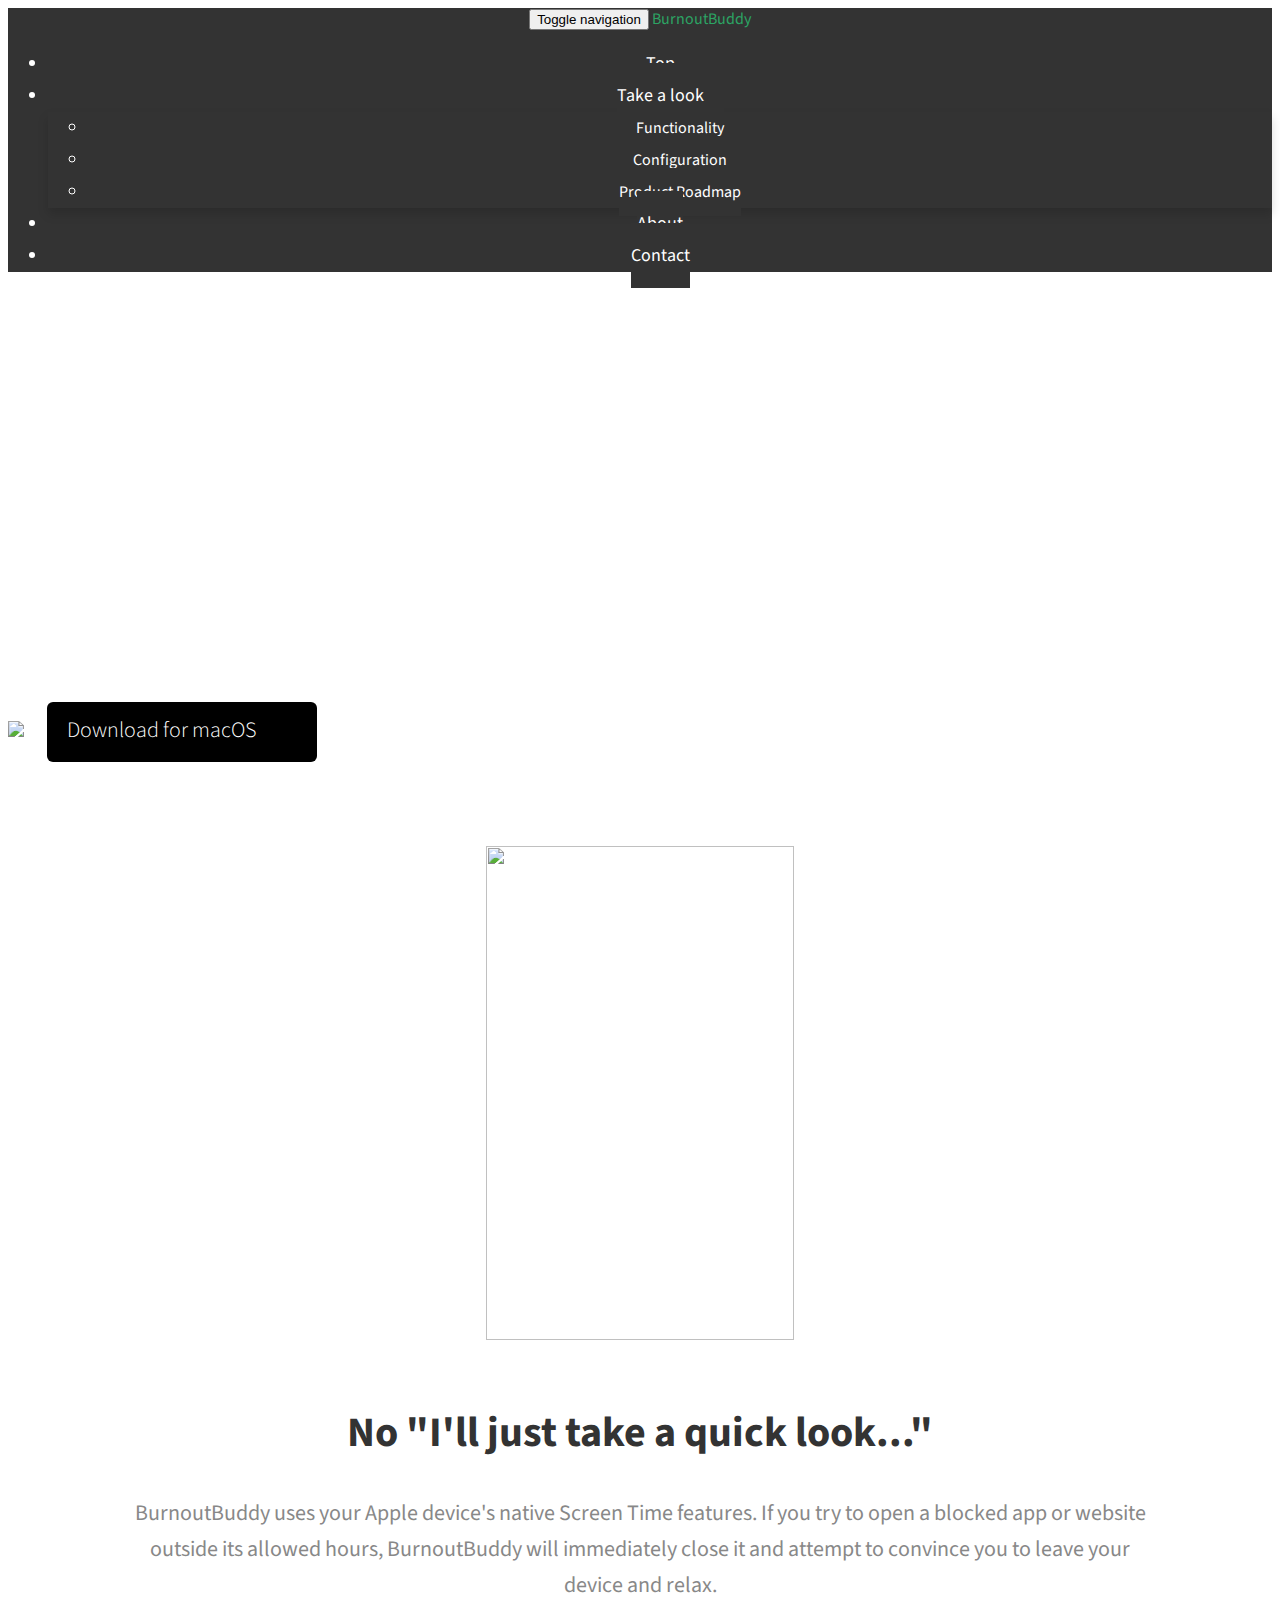
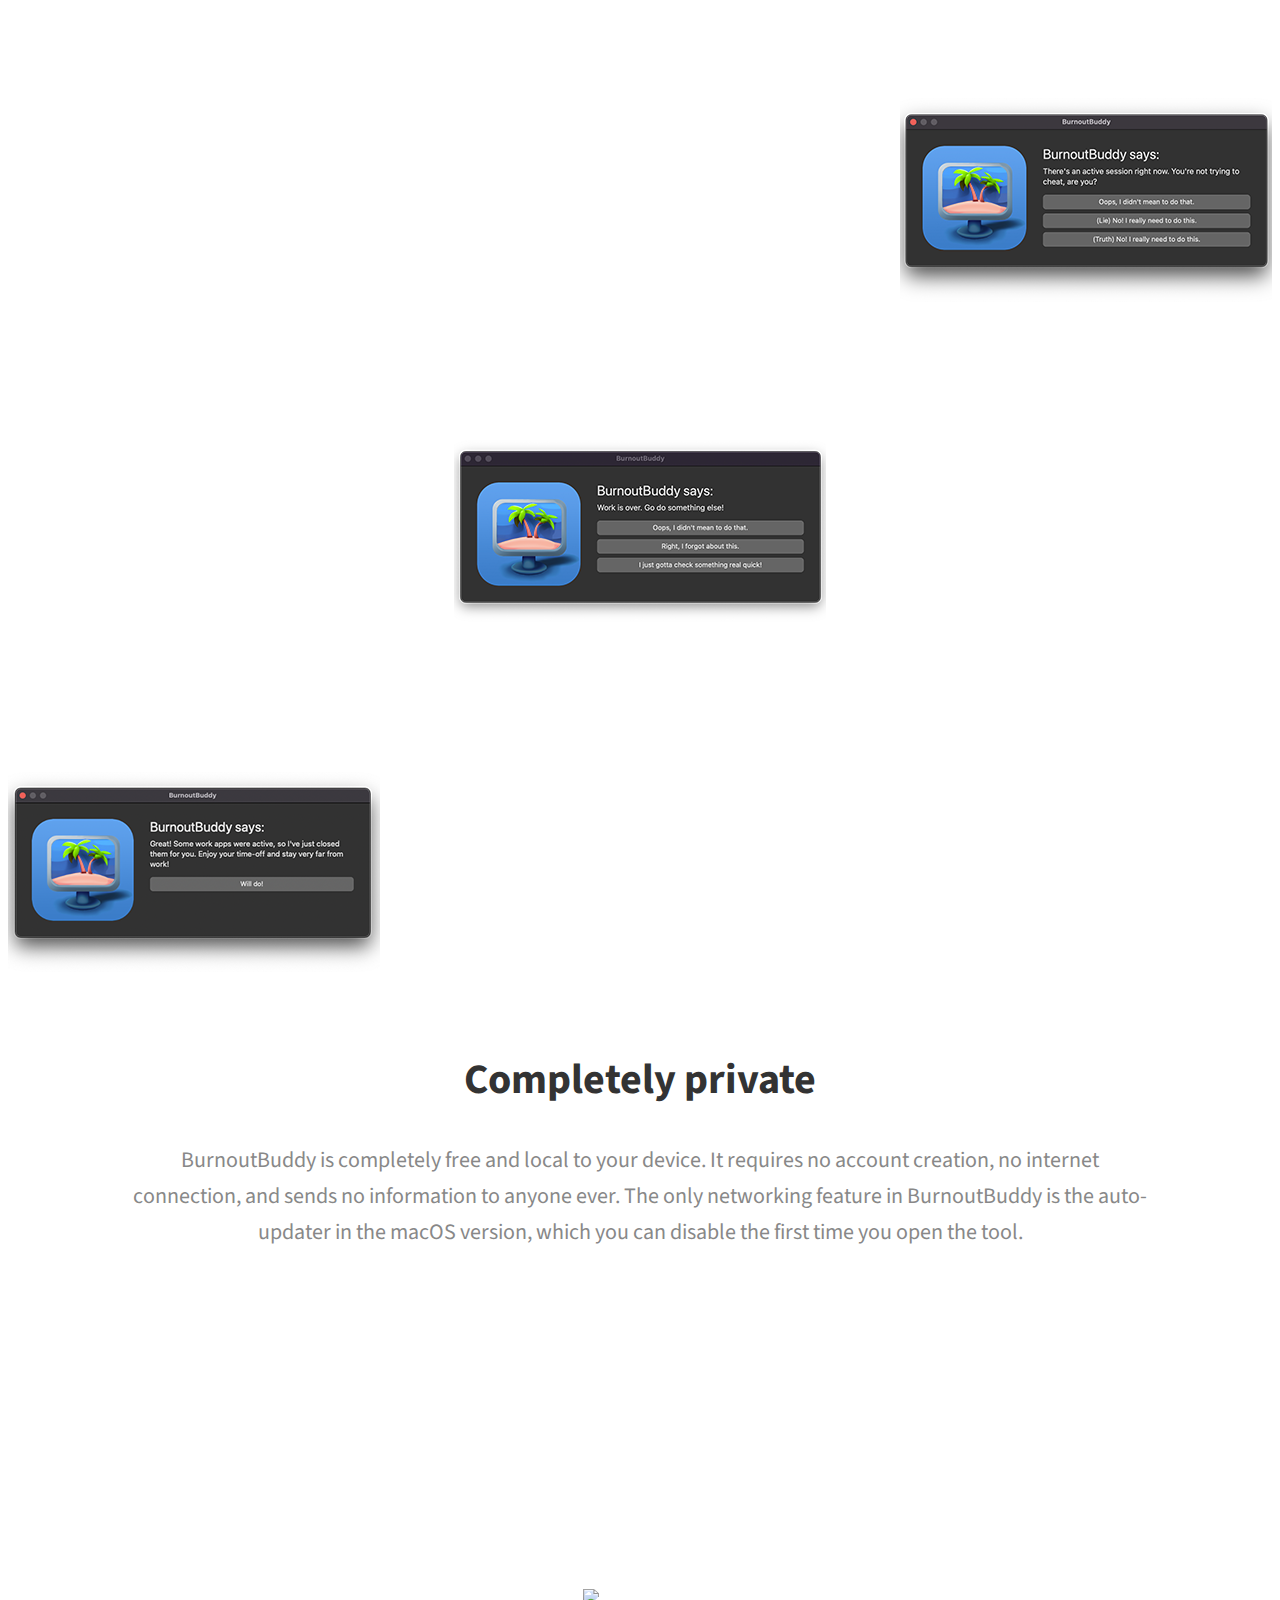
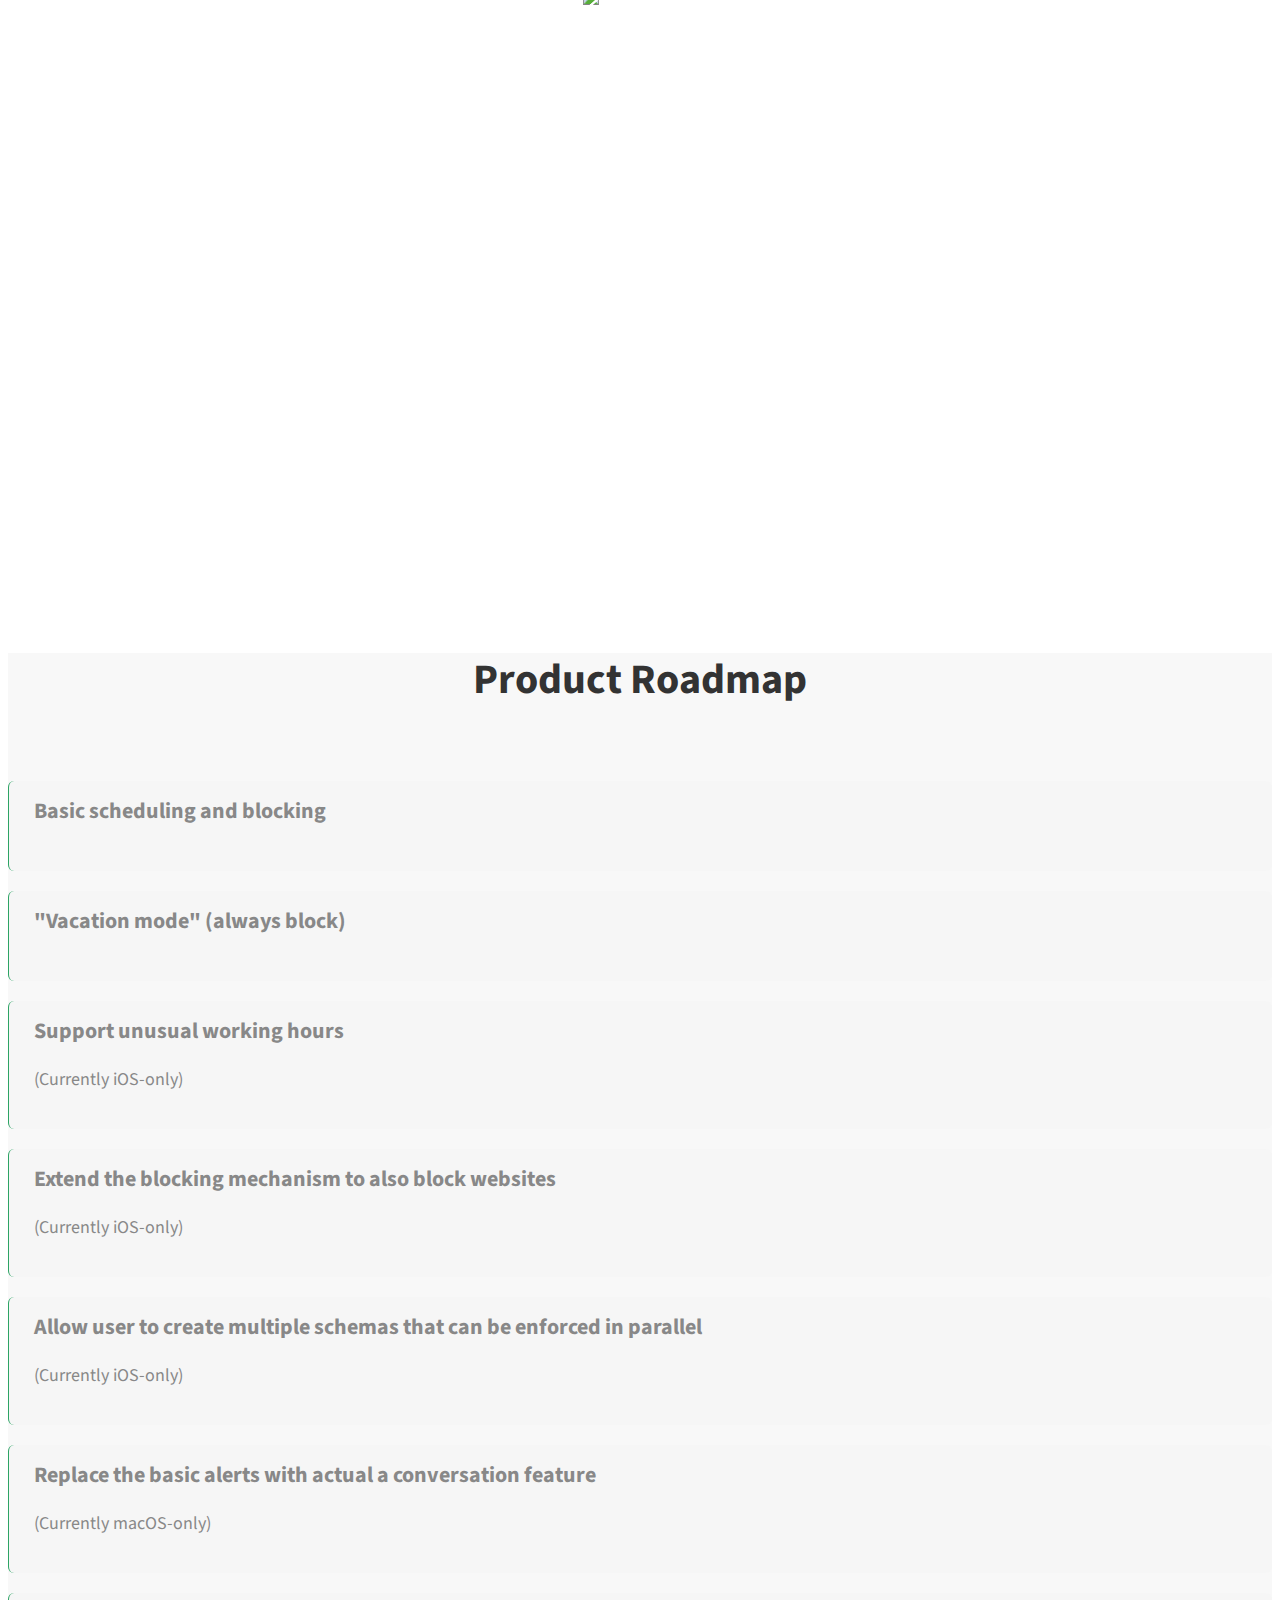
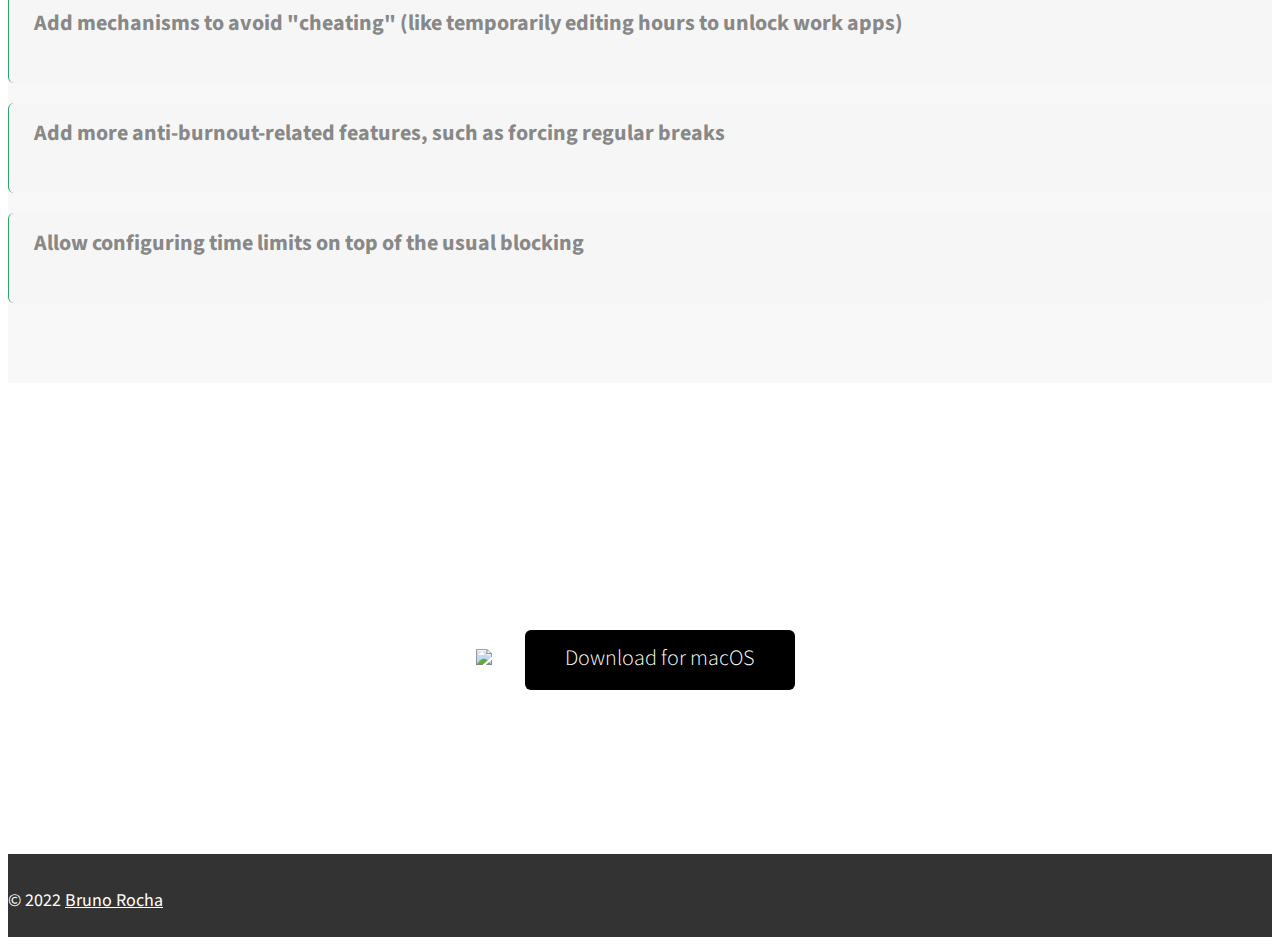
==== commit 1b92f0e6: "new psds" ====
--- a/index.html
+++ b/index.html
@@ -16,7 +16,7 @@
         <meta charset="utf-8">
         <meta http-equiv="X-UA-Compatible" content="IE=edge">
         <meta name="viewport" content="width=device-width, initial-scale=1">
-        <title>BurnoutBuddy - Anti-Burnout & Self-Control Tool for Workaholics</title>
+        <title>BurnoutBuddy - Fight Smartphone Addiction</title>
 
         <!-- CSS -->
         <link rel="stylesheet" href="https://fonts.googleapis.com/css?family=Source+Sans+Pro:light,lightitalic,regular,regularitalic,medium,mediumitalic,bold,bolditalic,black,blackitalic">
@@ -31,8 +31,8 @@
 
             <!-- SEO -->
     <meta name="author" content="Bruno Rocha">
-    <meta name="keywords" content="macOS, Burnout, Buddy, Swift, app, tool">
-    <meta name="description" content="macOS Anti-burnout tool for Workaholics, by Bruno Rocha">
+    <meta name="keywords" content="iOS, macOS, Burnout, Buddy, Swift, app, tool">
+    <meta name="description" content="Self-control app for workaholics and smartphone addicts, by Bruno Rocha">
     <meta name="title" content="BurnoutBuddy">
     <meta name="url" content="https://burnoutbuddy.rockbruno.com/">
     <meta name="image" content="https://burnoutbuddy.rockbruno.com/assets/thumbs/thumb.jpg">
@@ -40,14 +40,14 @@
     <meta name="robots" content="index,follow">
     <meta property="og:title" content="BurnoutBuddy"/>
     <meta property="og:image" content="https://burnoutbuddy.rockbruno.com/assets/thumbs/thumb.jpg"/>
-    <meta property="og:description" content="macOS Anti-burnout tool for Workaholics, by Bruno Rocha"/>
+    <meta property="og:description" content="Self-control app for workaholics and smartphone addicts, by Bruno Rocha"/>
     <meta property="og:type" content="website"/>
     <meta property="og:url" content="https://burnoutbuddy.rockbruno.com/"/>
     <meta name="twitter:card" content="summary_large_image"/>
     <meta name="twitter:image" content="https://burnoutbuddy.rockbruno.com/assets/thumbs/thumb.jpg"/>
     <meta name="twitter:image:alt" content="Page Thumbnail"/>
     <meta name="twitter:title" content="BurnoutBuddy"/>
-    <meta name="twitter:description" content="macOS Anti-burnout tool for Workaholics, by Bruno Rocha"/>
+    <meta name="twitter:description" content="Self-control app for workaholics and smartphone addicts, by Bruno Rocha"/>
     <meta name="twitter:site" content="@burnoutbuddy"/>
 
         <!-- HTML5 Shim and Respond.js IE8 support of HTML5 elements and media queries -->
@@ -111,16 +111,13 @@
                     	
                         <div class="col-sm-7 text wow fadeInUp">
                             <h1>
-Fellow workaholic, take back control of your life.</h1>
+Don't let your phone control your life.</h1>
                             <div class="description">
-                            	Finding yourself working late hours and weekends for no good reason? Realizing that you should stop but finding yourself lacking the self-control to do so? BurnoutBuddy is a macOS menu bar tool that actively blocks you from using work-related apps outside working hours to help you to overcome bad habits and improve your work-life balance. <b>Completely free, no account required.</b>
+                            	Finding yourself looking at social media or working late hours for no good reason? Realizing that you should stop but lacking the self-control to do so? BurnoutBuddy is a self-control app that actively blocks you from using apps and websites of your choice outside configured hours to help you to overcome bad habits and improve your mental health. <b>Completely free, no account required.</b>
                             </div>
                             <div class="top-button">
-                            	<a class="btn btn-link-1" href="/download_thanks">Download for macOS</a>
-                            	<a style="margin-right: 20px;" class="btn btn-link-2" target=”_blank” href="https://buy.stripe.com/6oEcORgAW6JYfEQ8ww">Donate</a>
-                            </div>
-                            <div>
-                            	<a style="margin-top: 16px;" class="btn btn-link-2" target=”_blank” href="https://twitter.com/burnoutbuddy">Follow us on <i class="fa fa-twitter"></i></a>
+                            	<a href="https://apple.co/3RZDEwr"><img src="assets/img/appstore.svg" style="height: 60px; margin-right: 20px;"/></a>
+                            	<a class="btn btn-link-1" href="/download_thanks" style="height: 60px;/* display: flex; */width: 230px;/* flex-direction: column; *//* align-content: center; *//* justify-content: center; */line-height: 57px;">Download for macOS</a>
                             </div>
                             <div class="top-button-small">
                             	<a href="#"><i></i></a>
@@ -130,7 +127,7 @@
                         </div>
                         
                         <div class="col-sm-5 phone wow fadeInRight">
-                        	<img src="assets/img/iphone-3.png" alt="">
+                        	<img src="assets/img/iphone-3@2x.png" alt="" style="width: 308px;height:494px">
                         </div>
                         
                     </div>
@@ -145,7 +142,7 @@
 	                <div class="col-sm-12 features section-description wow fadeIn">
 	                    <h2>No "I'll just take a quick look..."</h2>
 	                    <p>
-	                    	BurnoutBuddy works by keeping track of which applications are currently active in your computer. If you try to use a work app outside your working hours, the tool will immediately close it and attempt to convince you to leave your computer and relax.
+	                    	BurnoutBuddy uses your Apple device's native Screen Time features. If you try to open a blocked app or website outside its allowed hours, BurnoutBuddy will immediately close it and attempt to convince you to leave your device and relax.
 	                    </p>
 	                </div>
 	            </div>
@@ -164,7 +161,7 @@
 	                	                <div class="col-sm-12 features section-description wow fadeIn" style="margin-top: 10px;">
 	                    <h2>Completely private</h2>
 	                    <p>
-	                    	BurnoutBuddy is completely free and local to your machine. It requires no account creation, no internet connection, and sends no information to anyone ever. The only networking feature in BurnoutBuddy is the auto-updater, which you can disable the first time you open the tool.
+	                    	BurnoutBuddy is completely free and local to your device. It requires no account creation, no internet connection, and sends no information to anyone ever. The only networking feature in BurnoutBuddy is the auto-updater in the macOS version, which you can disable the first time you open the tool.
 	                    </p>
 	                </div>
 	            </div>
@@ -232,7 +229,7 @@
 	                <div class="col-sm-12 how-it-works section-description wow fadeIn">
 	                    <h2>Configuration</h2>
 	                    <p>
-	                    	Here's how you can get BurnoutBuddy up and running:
+	                    	Here's how you can get BurnoutBuddy up and running.
 	                    </p>
 	                </div>
 	            </div>
@@ -243,16 +240,16 @@
 		                <!-- </div> -->
 	                </div>
 	            	<div class="col-sm-4 how-it-works-description how-it-works-description-left wow fadeInUp">
-	            		<h3>Configure Working Hours</h3>
-	                    <p>Let BurnoutBuddy know when you're allowed to use work apps.</p>
-	                    <h3>Fine-tune it</h3>
-	                    <p>Check the <b>Settings</b> menu for special configurations that you might want.</p>
+	            		<h3>Configure Blocklist</h3>
+	                    <p>Create a new schema and select a group of apps and websites that should be forbidden.</p>
+	                    <h3>Repeat as much as you need</h3>
+	                    <p>You can have multiple schemas running at the same time! (iOS-only for now)</p>
 	                </div>
 	                <div class="col-sm-3 how-it-works-description wow fadeInUp">
-	                    <h3>Configure Blocklist</h3>
-	                    <p>Select the apps that should be forbidden <b>outside</b> your selected working hours.</p>
+	            		<h3>Configure Schedule</h3>
+	                    <p>Let BurnoutBuddy know when you're allowed to use that particular group of apps.</p>
 	                    <h3>Enjoy your free time!</h3>
-	                    <p>Sit back and let BurnoutBuddy dictate when you can or can't work!</p>
+	                    <p>Sit back and let BurnoutBuddy improve your life!</p>
 	                </div>
 	                </div>
 	            </div>
@@ -313,20 +310,34 @@
 	                    	<h3>"Vacation mode" (always block)</h3>
 	                    	<span><i class="fa fa-check"></i></span>
 	                    </div>
+	                   	<div class="single-faq">
+	                    	<h3>Support unusual working hours</h3>
+	                    	<p>(Currently iOS-only)</p>
+	                    	<span><i class="fa fa-check"></i></span>
+	                    </div>
 	                    <div class="single-faq">
-	                    	<h3>Support unusual working hours</h3>
+	                    	<h3>Extend the blocking mechanism to also block websites</h3>
+	                    	<p>(Currently iOS-only)</p>
+	                    	<span><i class="fa fa-check"></i></span>
+	                    </div>
+	                   	<div class="single-faq">
+	                    	<h3>Allow user to create multiple schemas that can be enforced in parallel</h3>
+	                    	<p>(Currently iOS-only)</p>
+	                    	<span><i class="fa fa-check"></i></span>
 	                    </div>
 	                    <div class="single-faq">
-	                    	<h3>Replace the current alerts with actual flowchart conversations where the tool attempts to convince you to leave your computer</h3>
+	                    	<h3>Replace the basic alerts with actual a conversation feature</h3>
+	                    	<p>(Currently macOS-only)</p>
+	                    	<span><i class="fa fa-check"></i></span>
 	                    </div>
 	                    <div class="single-faq">
-	                    	<h3>Add mechanisms to avoid "cheating" (like temporarily editing working hours to unlock work apps)</h3>
+	                    	<h3>Add mechanisms to avoid "cheating" (like temporarily editing hours to unlock work apps)</h3>
 	                    </div>
 	                    <div class="single-faq">
 	                    	<h3>Add more anti-burnout-related features, such as forcing regular breaks</h3>
 	                    </div>
 	                    <div class="single-faq">
-	                    	<h3>Extend the blocking mechanism to also block websites</h3>
+	                    	<h3>Allow configuring time limits on top of the usual blocking</h3>
 	                    </div>
 	                </div>
 	          <!--       <div class="col-sm-4 faq-box faq-box-right wow fadeInUp">
@@ -336,35 +347,32 @@
 	        </div>
         </div>
         
-        <!-- Call to action 
+        <!-- Call to action -->
         <div class="call-to-action-container section-container section-container-full-bg">
 	        <div class="container">
 	            <div class="row">
 	                <div class="col-sm-12 call-to-action section-description wow fadeIn">
-	                    <h2>Download it now</h2>
-	                    <p>
-	                    	Lorem ipsum dolor sit amet, consectetur adipisicing elit, sed do eiusmod tempor incididunt ut 
-	                    	labore et dolore magna aliqua. Ut enim ad minim veniam, quis nostrud exercitation.
-	                    </p>
+	                    <h2>Take back control of your life today.</h2>
+	                    <p>Enjoying BurnoutBuddy? We'd really appreciate if you could <a style="color: #ffffff;text-decoration: underline;" href="https://twitter.com/burnoutbuddy">follow us on Twitter</a>!</p>
 	                </div>
 	            </div>
 	            <div class="row">
 	            	<div class="col-sm-12 call-to-action-button-box wow fadeInUp">
 	            		
-	                    <div class="call-to-action-button">
-                        	<a class="btn btn-link-1" href="#">Download it</a>
-                        	<a class="btn btn-link-2 scroll-link" href="#features">Take a look</a>
-                        </div>
-                        <div class="call-to-action-button-small">
-                        	<a href="#"><i class="fa fa-apple"></i></a>
-                        	<a href="#"><i class="fa fa-android"></i></a>
-                        	<a href="#"><i class="fa fa-windows"></i></a>
-                        </div>
+                    <div class="call-to-action-button">
+                            	<a href="https://apple.co/3RZDEwr"><img src="assets/img/appstore.svg" style="height: 60px; margin-right: 20px;"/></a>
+                            	<a class="btn btn-link-1" href="/download_thanks" style="height: 60px;/* display: flex; */width: 230px;/* flex-direction: column; *//* align-content: center; *//* justify-content: center; */line-height: 57px;">Download for macOS</a>
+                            </div>
+                            <div class="call-to-action-button-small">
+                            	<a href="#"><i></i></a>
+                            	<a href="#"><i></i></a>
+                            	<a href="#"><i></i></a>
+                            </div>
                          
 	                </div>
 	            </div>
 	        </div>
-        </div> -->
+        </div>
         
         <!-- Testimonials 
         <div class="testimonials-container section-container">
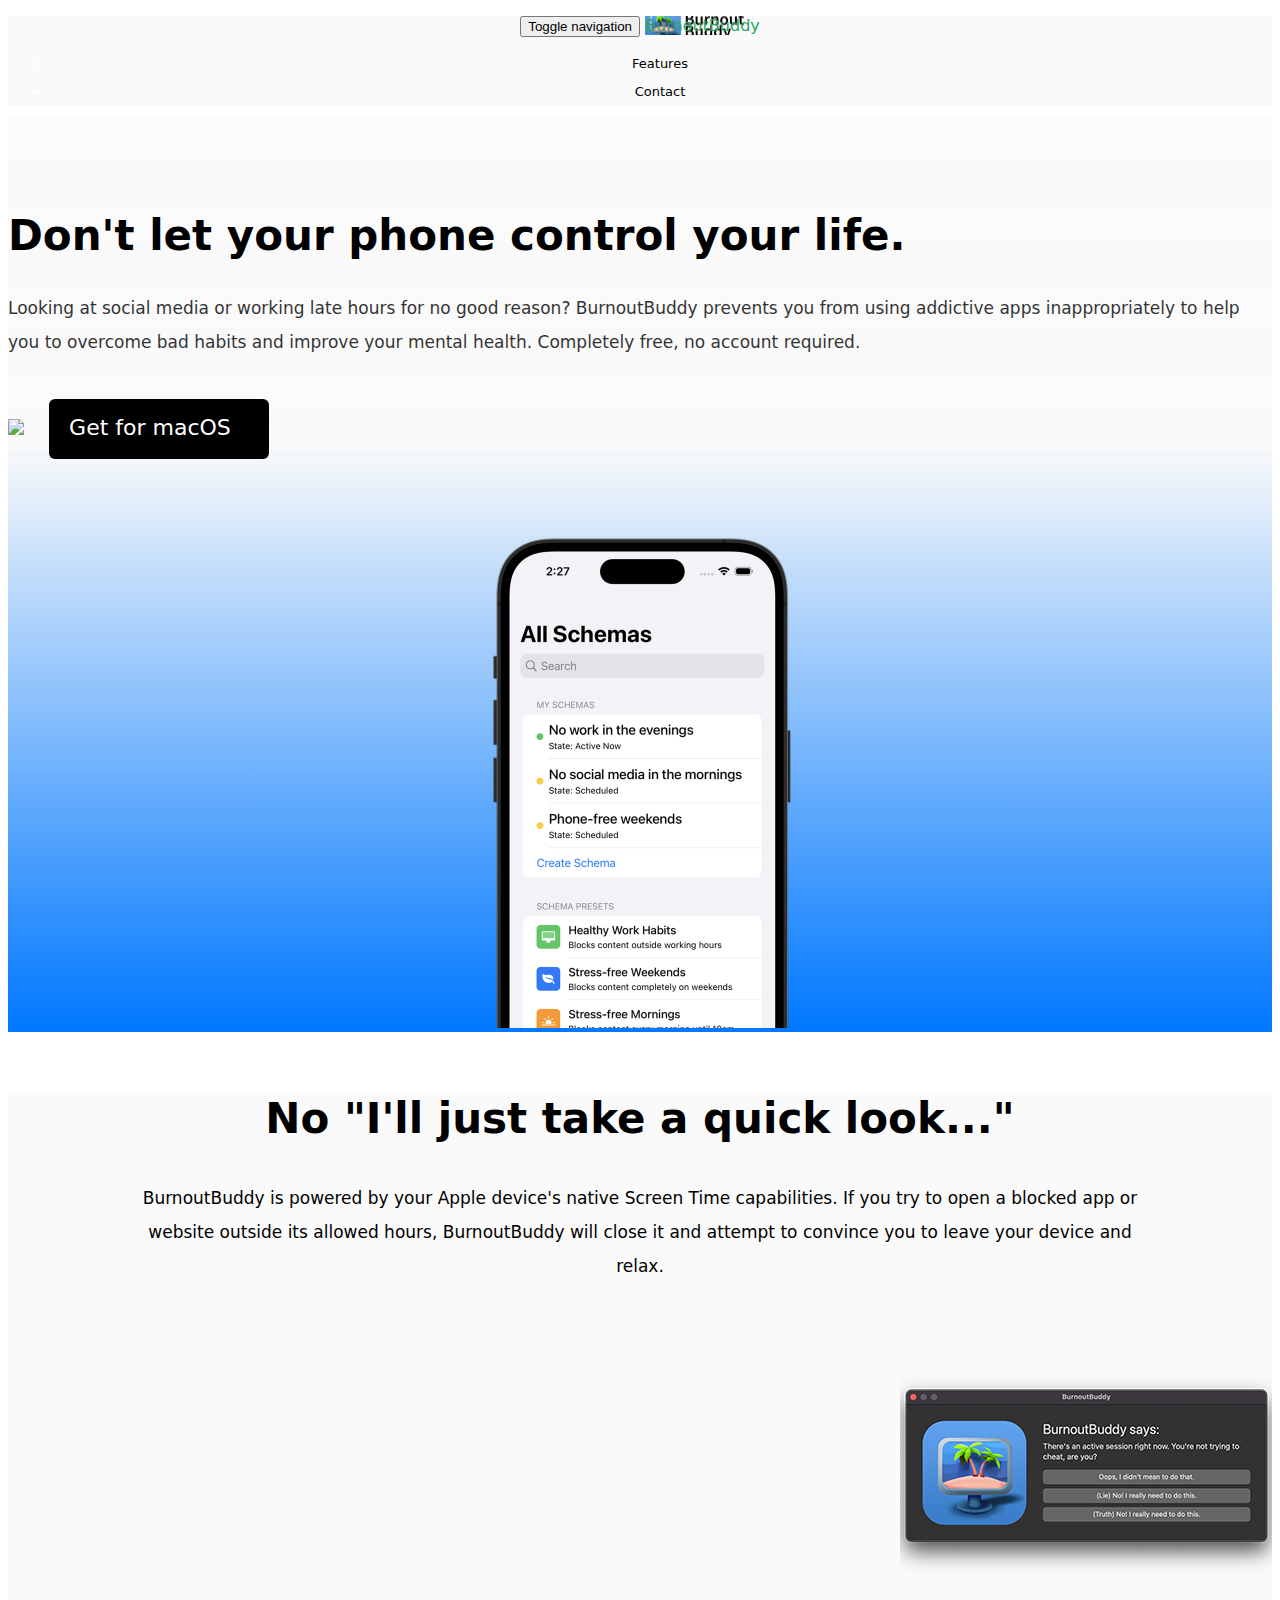
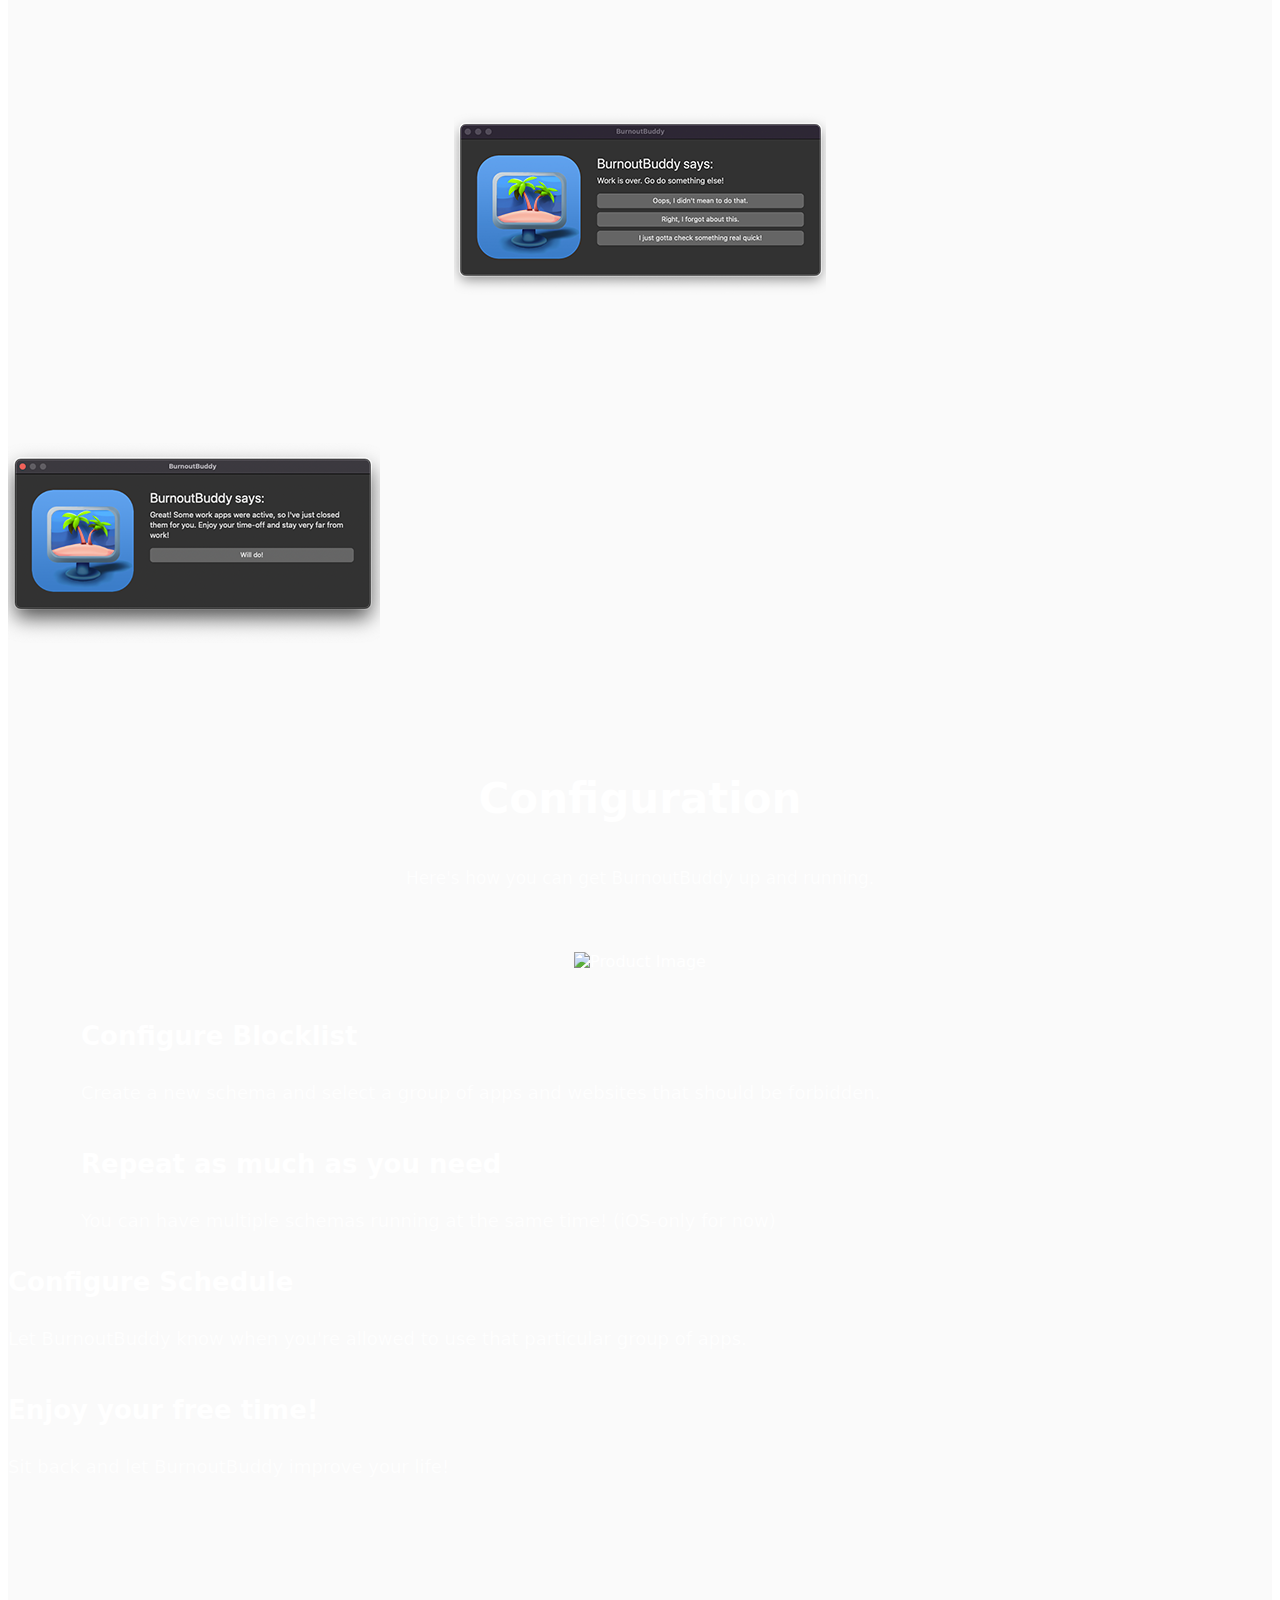
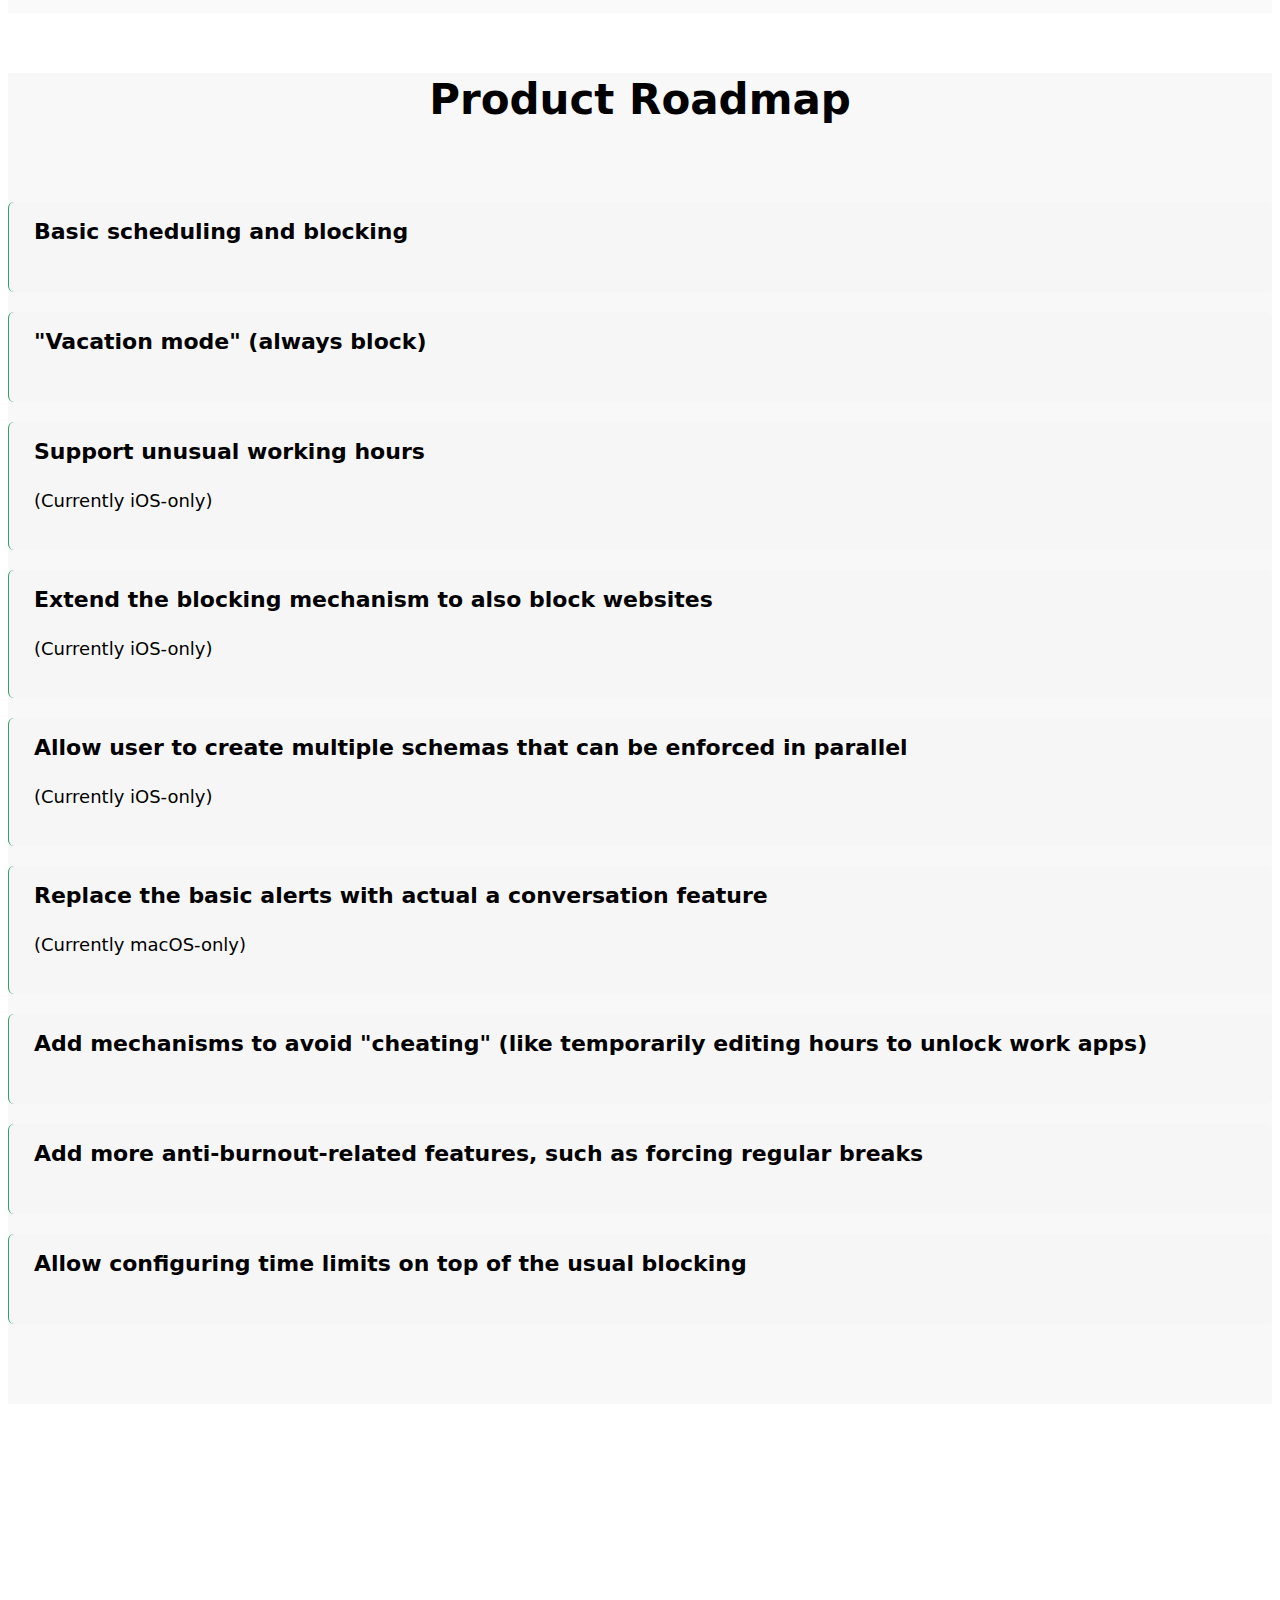
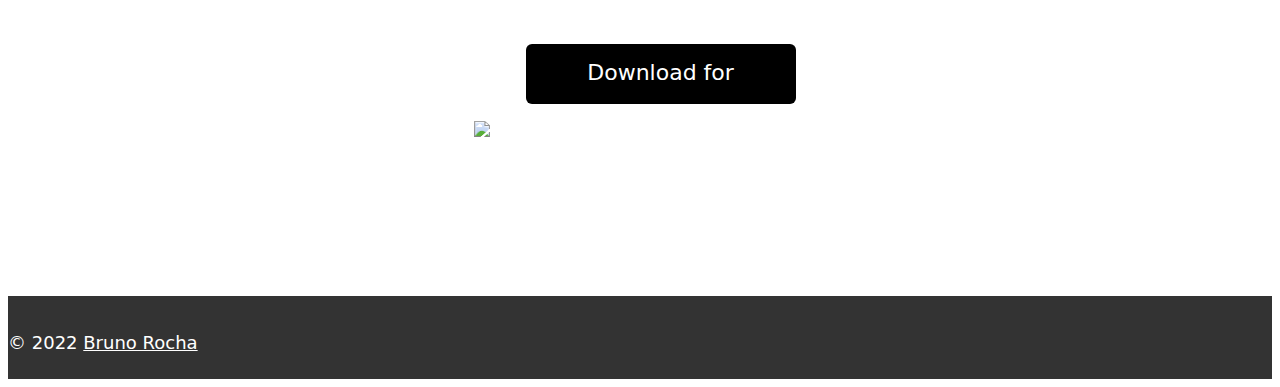
==== commit 8e7f77ef: "Redesign" ====
--- a/index.html
+++ b/index.html
@@ -16,7 +16,7 @@
         <meta charset="utf-8">
         <meta http-equiv="X-UA-Compatible" content="IE=edge">
         <meta name="viewport" content="width=device-width, initial-scale=1">
-        <title>BurnoutBuddy - Fight Smartphone Addiction</title>
+        <title>Burnout Buddy for iOS/macOS - Fight Smartphone Addiction</title>
 
         <!-- CSS -->
         <link rel="stylesheet" href="https://fonts.googleapis.com/css?family=Source+Sans+Pro:light,lightitalic,regular,regularitalic,medium,mediumitalic,bold,bolditalic,black,blackitalic">
@@ -33,12 +33,12 @@
     <meta name="author" content="Bruno Rocha">
     <meta name="keywords" content="iOS, macOS, Burnout, Buddy, Swift, app, tool">
     <meta name="description" content="Self-control app for workaholics and smartphone addicts, by Bruno Rocha">
-    <meta name="title" content="BurnoutBuddy">
+    <meta name="title" content="Burnout Buddy for iOS/macOS">
     <meta name="url" content="https://burnoutbuddy.rockbruno.com/">
     <meta name="image" content="https://burnoutbuddy.rockbruno.com/assets/thumbs/thumb.jpg">
     <meta name="copyright" content="Bruno Rocha">
     <meta name="robots" content="index,follow">
-    <meta property="og:title" content="BurnoutBuddy"/>
+    <meta property="og:title" content="Burnout Buddy for iOS/macOS"/>
     <meta property="og:image" content="https://burnoutbuddy.rockbruno.com/assets/thumbs/thumb.jpg"/>
     <meta property="og:description" content="Self-control app for workaholics and smartphone addicts, by Bruno Rocha"/>
     <meta property="og:type" content="website"/>
@@ -46,7 +46,7 @@
     <meta name="twitter:card" content="summary_large_image"/>
     <meta name="twitter:image" content="https://burnoutbuddy.rockbruno.com/assets/thumbs/thumb.jpg"/>
     <meta name="twitter:image:alt" content="Page Thumbnail"/>
-    <meta name="twitter:title" content="BurnoutBuddy"/>
+    <meta name="twitter:title" content="BurnoutBuddy for iOS/macOS"/>
     <meta name="twitter:description" content="Self-control app for workaholics and smartphone addicts, by Bruno Rocha"/>
     <meta name="twitter:site" content="@burnoutbuddy"/>
 
@@ -69,7 +69,7 @@
     <body>
 		
 		<!-- Top menu -->
-		<nav class="navbar navbar-fixed-top" role="navigation">
+		<nav class="navbar" role="navigation">
 			<div class="container">
 				<div class="navbar-header">
 					<button type="button" class="navbar-toggle collapsed" data-toggle="collapse" data-target="#top-navbar-1">
@@ -83,9 +83,9 @@
 				</div>
 				<!-- Collect the nav links, forms, and other content for toggling -->
 				<div class="collapse navbar-collapse" id="top-navbar-1">
-					<ul class="nav navbar-nav navbar-right">
-						<li><a class="scroll-link" href="#top-content">Top</a></li>
-						<li class="dropdown">
+					<ul class="nav navbar-nav navbar-left">
+						<li><a class="scroll-link" href="#features">Features</a></li>
+<!-- 						<li class="dropdown">
 							<a href="#" class="dropdown-toggle" data-toggle="dropdown" data-hover="dropdown" data-delay="1000">
 								Take a look <span class="caret"></span>
 							</a>
@@ -93,18 +93,18 @@
 								<li><a class="scroll-link" href="#features">Functionality</a></li>
 								<li><a class="scroll-link" href="#how-it-works">Configuration</a></li>
 								<li><a class="scroll-link" href="#faq">Product Roadmap</a></li>
-								<!-- <li><a class="scroll-link" href="#screenshots">Screenshots</a></li> -->
-							</ul>
-						</li>
-						<li><a class="scroll-link" href="#about-us">About</a></li>
-						<li><a href="mailto:bruno@rockbruno.com">Contact</a></li>
+								<li><a class="scroll-link" href="#screenshots">Screenshots</a></li> -->
+							<!-- </ul> -->
+						<!-- </li> -->
+<!-- 						<li><a class="scroll-link" href="#about-us">About</a></li> -->
+						<li><a href="mailto:burnoutbuddyapp@gmail.com">Contact</a></li>
 					</ul>
 				</div>
 			</div>
 		</nav>
 		
         <!-- Top content -->
-        <div class="top-content">
+        <div class="top-content top-content-gradient">
             <div class="inner-bg">
                 <div class="container">
                     <div class="row">
@@ -113,11 +113,11 @@
                             <h1>
 Don't let your phone control your life.</h1>
                             <div class="description">
-                            	Finding yourself looking at social media or working late hours for no good reason? Realizing that you should stop but lacking the self-control to do so? BurnoutBuddy is a self-control app that actively blocks you from using apps and websites of your choice outside configured hours to help you to overcome bad habits and improve your mental health. <b>Completely free, no account required.</b>
+                            	Looking at social media or working late hours for no good reason? BurnoutBuddy prevents you from using addictive apps inappropriately to help you to overcome bad habits and improve your mental health. <b>Completely free, no account required.</b>
                             </div>
                             <div class="top-button">
                             	<a href="https://apple.co/3RZDEwr"><img src="assets/img/appstore.svg" style="height: 60px; margin-right: 20px;"/></a>
-                            	<a class="btn btn-link-1" href="/download_thanks" style="height: 60px;/* display: flex; */width: 230px;/* flex-direction: column; *//* align-content: center; *//* justify-content: center; */line-height: 57px;">Download for macOS</a>
+                            	<a class="btn btn-link-1" href="/download_thanks" style="height: 60px;/* display: flex; */width: 180px;/* flex-direction: column; *//* align-content: center; *//* justify-content: center; */line-height: 57px;">Get for macOS</a>
                             </div>
                             <div class="top-button-small">
                             	<a href="#"><i></i></a>
@@ -142,7 +142,7 @@
 	                <div class="col-sm-12 features section-description wow fadeIn">
 	                    <h2>No "I'll just take a quick look..."</h2>
 	                    <p>
-	                    	BurnoutBuddy uses your Apple device's native Screen Time features. If you try to open a blocked app or website outside its allowed hours, BurnoutBuddy will immediately close it and attempt to convince you to leave your device and relax.
+	                    	BurnoutBuddy is powered by your Apple device's native Screen Time capabilities. If you try to open a blocked app or website outside its allowed hours, BurnoutBuddy will close it and attempt to convince you to leave your device and relax.
 	                    </p>
 	                </div>
 	            </div>
@@ -158,13 +158,13 @@
 	                </div>
 	            </div>
 	            <div class="row">
-	                	                <div class="col-sm-12 features section-description wow fadeIn" style="margin-top: 10px;">
+<!-- 	                	                <div class="col-sm-12 features section-description wow fadeIn" style="margin-top: 10px;">
 	                    <h2>Completely private</h2>
 	                    <p>
 	                    	BurnoutBuddy is completely free and local to your device. It requires no account creation, no internet connection, and sends no information to anyone ever. The only networking feature in BurnoutBuddy is the auto-updater in the macOS version, which you can disable the first time you open the tool.
 	                    </p>
 	                </div>
-	            </div>
+	            </div> -->
 
 
 	            <!-- 
--- a/assets/css/style5.css
+++ b/assets/css/style5.css
@@ -1,8 +1,8 @@
 
 body {
     background: #fff;
-    font-family: 'Source Sans Pro', sans-serif;
-    /*font-weight: 300;*/
+    font-family: Inter,ui-sans-serif,system-ui,-apple-system,BlinkMacSystemFont,Segoe UI,Roboto,Helvetica Neue,Arial,Noto Sans,sans-serif,Apple Color Emoji,Segoe UI Emoji,Segoe UI Symbol,Noto Color Emoji;
+    font-weight: 300;
     text-align: center;
 }
 
@@ -23,16 +23,13 @@
 
 /*img { max-width: 100%; }*/
 
-::-moz-selection { background: #2ca464; color: #fff; text-shadow: none; }
-::selection { background: #2ca464; color: #fff; text-shadow: none; }
-
 
 /***** General style, all sections *****/
 
 .section-container {
     margin: 0 auto;
     padding-bottom: 60px;
-    color: #888;
+    /*color: #e7e7e7;*/
 }
 
 .section-container-full-bg {
@@ -45,15 +42,15 @@
 }
 
 .section-description h2 {
-	color: #333;
+	color: black;
 }
 .section-container-full-bg .section-description h2 { color: #fff; }
 
 .section-description p {
     margin-top: 30px;
 	padding: 0 120px;
-    font-size: 22px;
-    line-height: 36px;
+    font-size: 17px;
+    line-height: 34px;
 }
 .section-container-full-bg .section-description p { opacity: 0.8; }
 
@@ -61,25 +58,26 @@
 /***** Top menu *****/
 
 .navbar {
+	margin-top: 16px;
 	margin-bottom: 0;
-	background: #333;
+	background: #fafafa;
 	border: 0;
 	-moz-border-radius: 0; -webkit-border-radius: 0; border-radius: 0;
 }
 
 ul.navbar-nav {
-	font-size: 18px;
+	font-size: 13px;
 	color: #fff;
-	line-height: 32px;
-}
-
-ul.navbar-nav li a { padding-top: 20px; padding-bottom: 20px; background: #333; color: #fff; }
-ul.navbar-nav li a:hover { background: #333; color: #2ca464; }
-ul.navbar-nav li a:focus { background: #333; color: #fff; outline: 0; }
-.nav .open > a, .nav .open > a:hover, .nav .open > a:focus { background: #333; }
+	line-height: 28px;
+}
+
+ul.navbar-nav li a { padding-top: 20px; padding-bottom: 20px; color: black; }
+ul.navbar-nav li a:hover { background: #cdcdcd; color: black; }
+ul.navbar-nav li a:focus { background: #cdcdcd; color: black; outline: 0; }
+.nav .open > a, .nav .open > a:hover, .nav .open > a:focus { background: #cdcdcd; }
 
 .dropdown-menu {
-	background: #333;
+	/*background: #333;*/
 	border: 0;
 	-moz-border-radius: 0; -webkit-border-radius: 0; border-radius: 0;
 	-moz-box-shadow: 0 6px 10px rgba(0, 0, 0, .15); -webkit-box-shadow: 0 6px 10px rgba(0, 0, 0, .15); box-shadow: 0 6px 10px rgba(0, 0, 0, .15);
@@ -103,11 +101,23 @@
 .top-content {
     margin: 0 auto;
     text-align: left;
-    color: #fff;
+    /*color: #fff;*/
+}
+
+.top-content-gradient {
+	background-color: #fafafa;
+	background-image: url('../img/backgrounds/Visual-Grids.png'), linear-gradient(180deg, #fafafa, rgba(33, 122, 255, 0) 46%), linear-gradient(0deg, #0078ff, rgba(146, 73, 157, 0) 65%);
+	background-position: 50% 50%, 0px 0px, 0px 0px;
+	background-size: auto, auto, auto;
+	background-repeat: no-repeat, repeat, repeat;
+}
+
+.features-container {
+	background: #fafafa;
 }
 
 .inner-bg {
-    padding: 160px 0 0 0;
+    padding: 80px 0 0 0;
 }
 
 .top-content .phone {
@@ -115,10 +125,11 @@
 }
 
 .top-content .description {
-	margin: 40px 0 10px 0;
-    font-size: 22px;
-    line-height: 36px;
+	margin: 20px 0 10px 0;
+    font-size: 17px;
+    line-height: 34px;
     opacity: 0.8;
+    color: black;
 }
 
 .top-content .top-button {
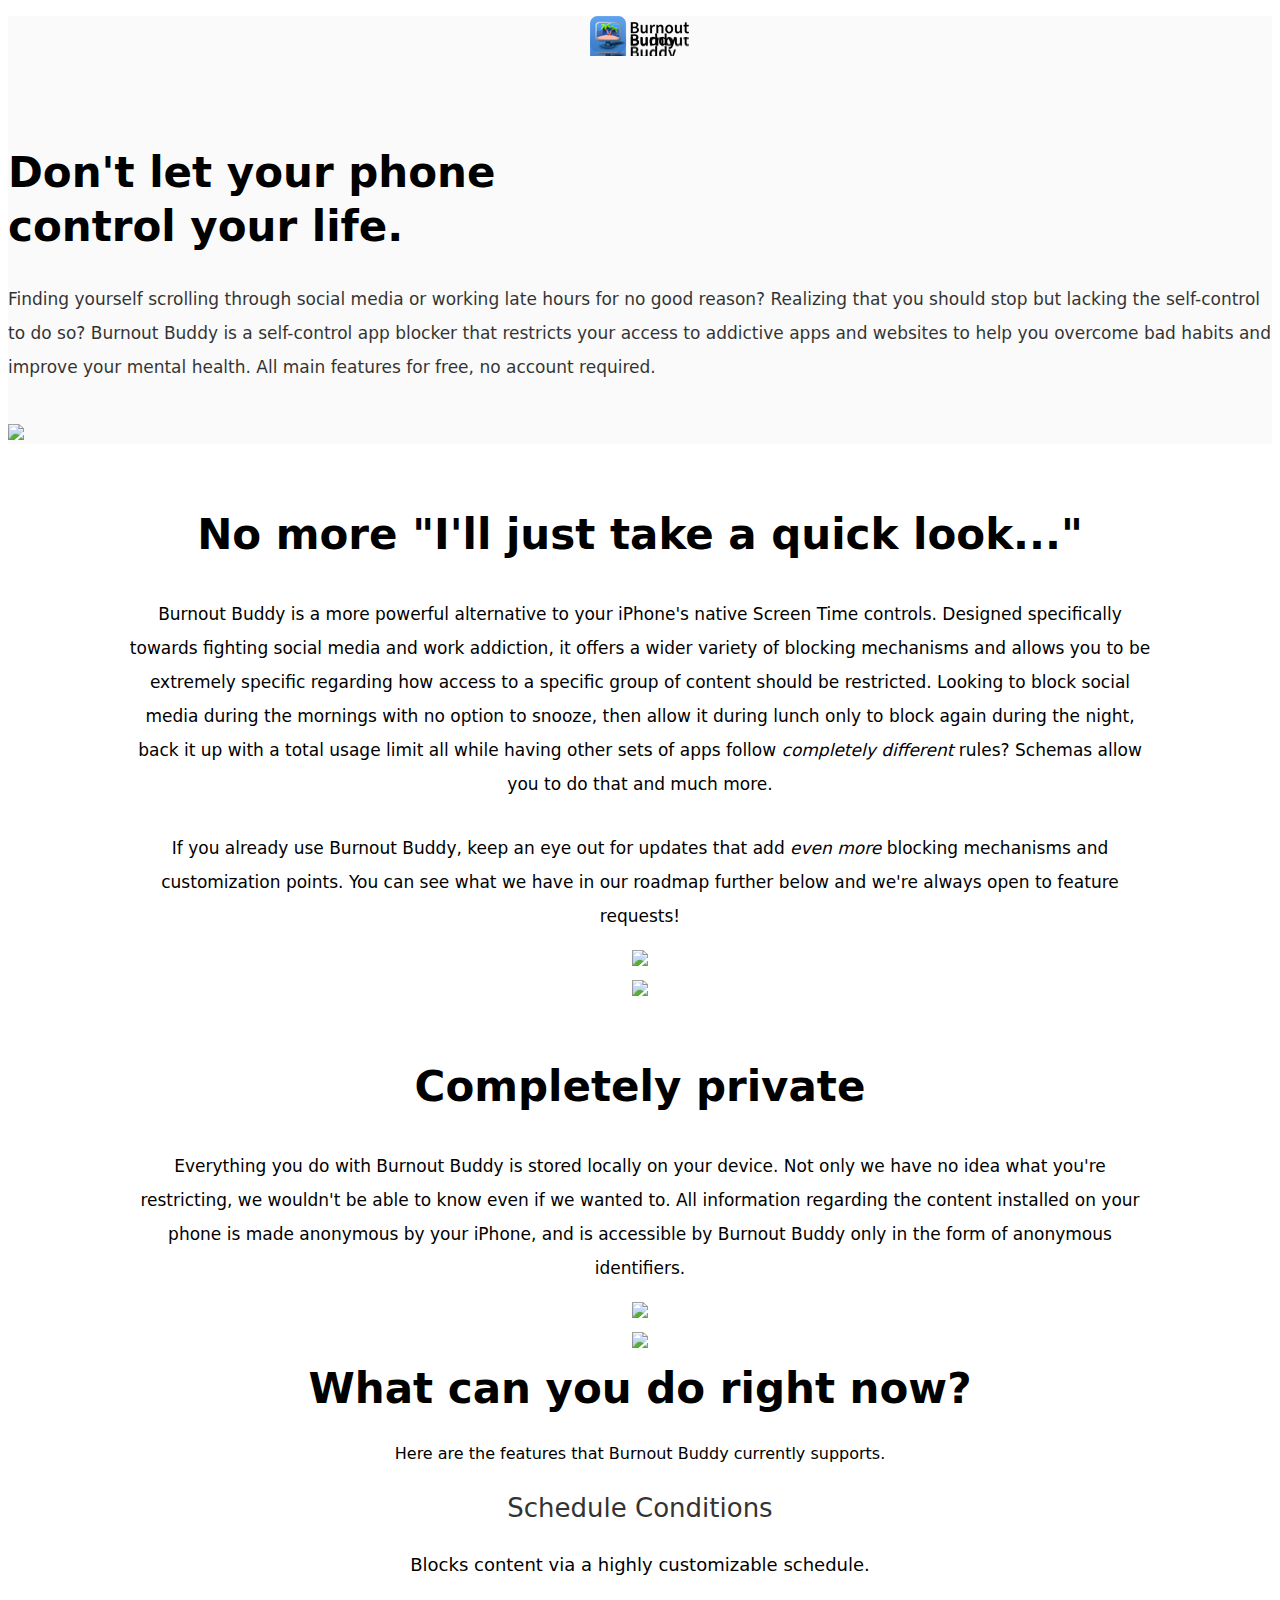
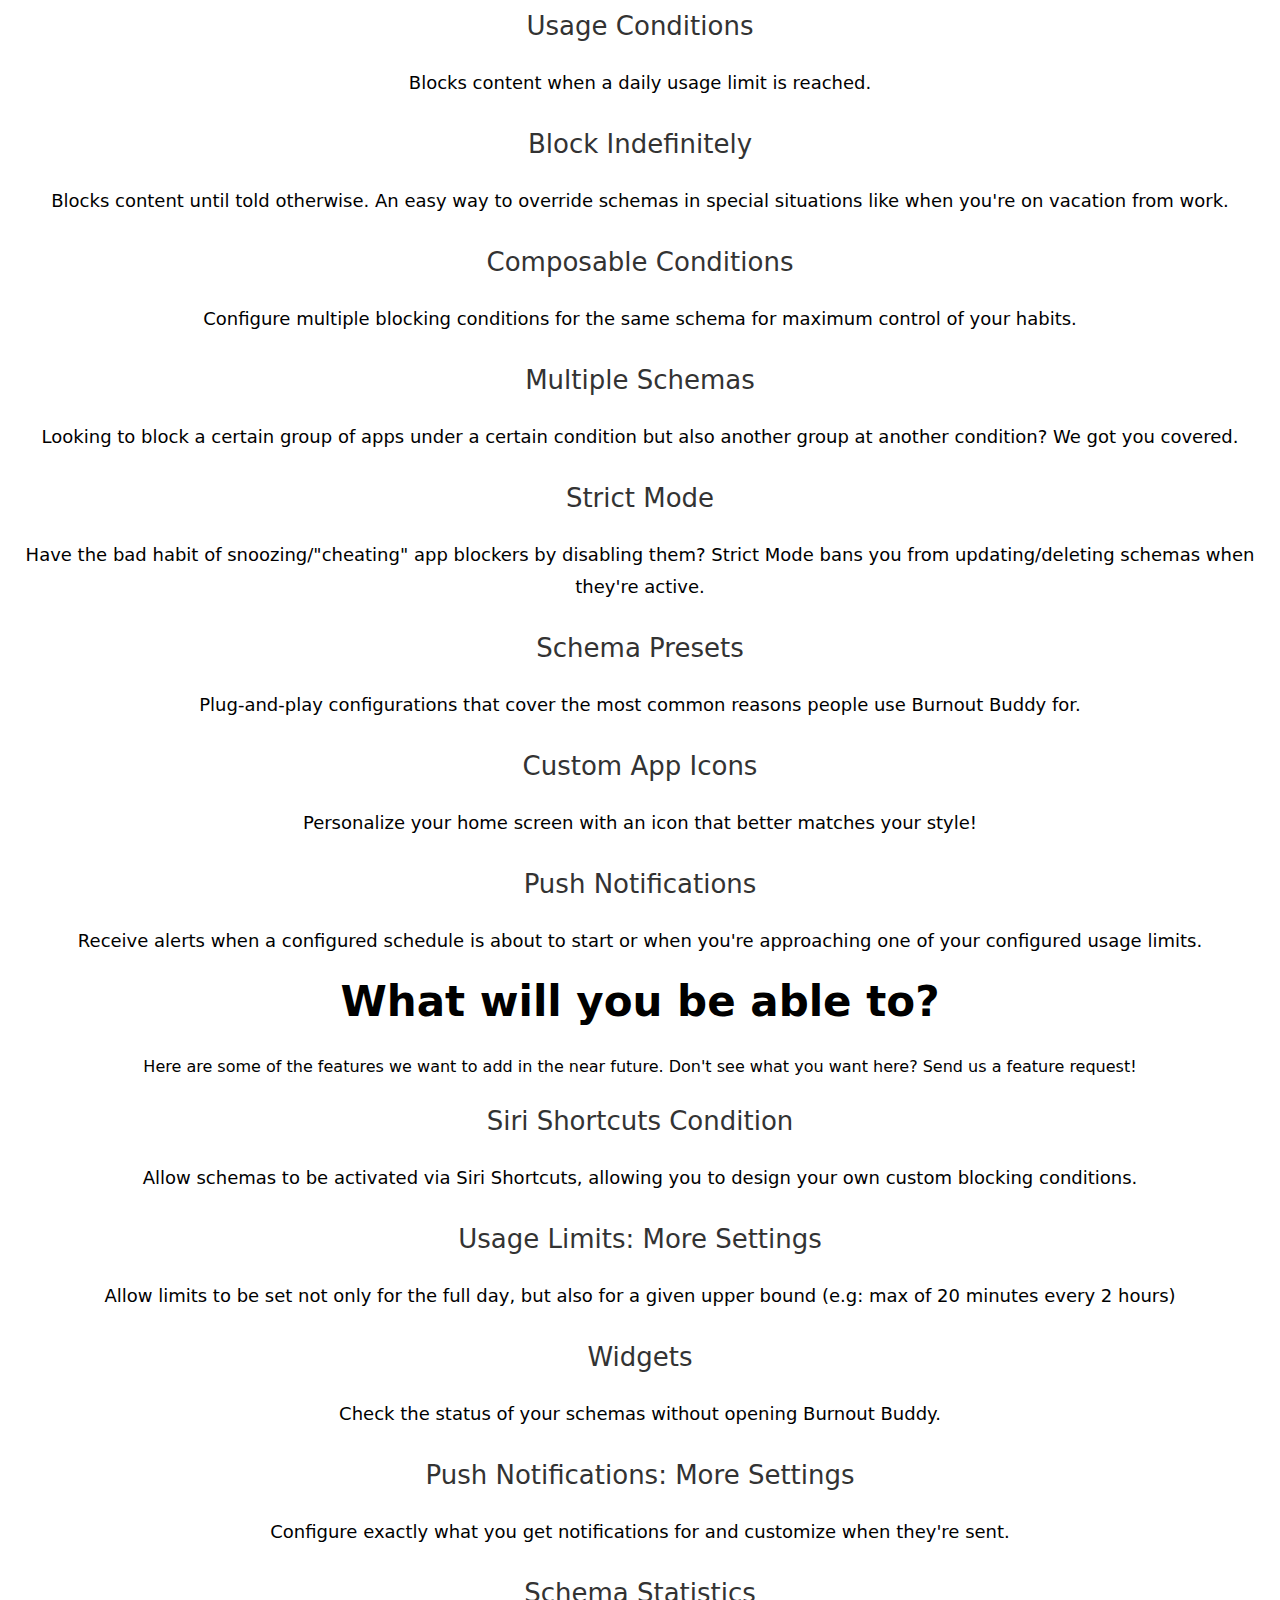
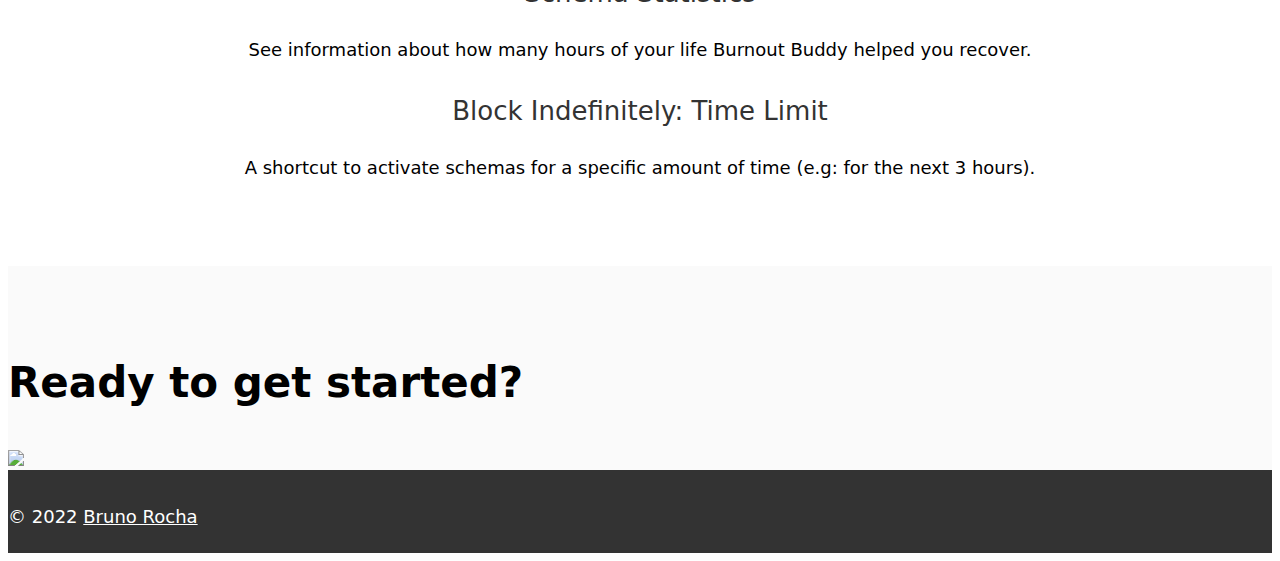
==== commit 925cce57: "idx" ====
--- a/index.html
+++ b/index.html
@@ -16,7 +16,7 @@
         <meta charset="utf-8">
         <meta http-equiv="X-UA-Compatible" content="IE=edge">
         <meta name="viewport" content="width=device-width, initial-scale=1">
-        <title>Burnout Buddy for iOS/macOS - Fight Smartphone Addiction</title>
+        <title>Burnout Buddy - App Blocker for iOS</title>
 
         <!-- CSS -->
         <link rel="stylesheet" href="https://fonts.googleapis.com/css?family=Source+Sans+Pro:light,lightitalic,regular,regularitalic,medium,mediumitalic,bold,bolditalic,black,blackitalic">
@@ -28,26 +28,27 @@
 		<link rel="stylesheet" href="assets/css/form-elements.css">
         <link rel="stylesheet" href="assets/css/style5.css">
         <link rel="stylesheet" href="assets/css/media-queries2.css">
+        <link rel="preload" href="./fonts/inter-var-latin.woff2" as="font" type="font/woff2" crossorigin="anonymous"/>
 
             <!-- SEO -->
     <meta name="author" content="Bruno Rocha">
-    <meta name="keywords" content="iOS, macOS, Burnout, Buddy, Swift, app, tool">
-    <meta name="description" content="Self-control app for workaholics and smartphone addicts, by Bruno Rocha">
-    <meta name="title" content="Burnout Buddy for iOS/macOS">
+    <meta name="keywords" content="app blocker, iOS, social media, addiction, mental health, burnout, iOS, macOS, Burnout, Buddy, Swift, app, tool">
+    <meta name="description" content="Finding yourself scrolling through social media or working late hours for no good reason? Realizing that you should stop but lacking the self-control to do so? Burnout Buddy is a self-control app blocker that restricts your access to addictive apps and websites to help you overcome bad habits and improve your mental health. All main features for free, no account required.">
+    <meta name="title" content="Burnout Buddy - App Blocker for iOS">
     <meta name="url" content="https://burnoutbuddy.rockbruno.com/">
     <meta name="image" content="https://burnoutbuddy.rockbruno.com/assets/thumbs/thumb.jpg">
     <meta name="copyright" content="Bruno Rocha">
     <meta name="robots" content="index,follow">
-    <meta property="og:title" content="Burnout Buddy for iOS/macOS"/>
+    <meta property="og:title" content="Burnout Buddy - App Blocker for iOS"/>
     <meta property="og:image" content="https://burnoutbuddy.rockbruno.com/assets/thumbs/thumb.jpg"/>
-    <meta property="og:description" content="Self-control app for workaholics and smartphone addicts, by Bruno Rocha"/>
+    <meta property="og:description" content="Finding yourself scrolling through social media or working late hours for no good reason? Realizing that you should stop but lacking the self-control to do so? Burnout Buddy is a self-control app blocker that restricts your access to addictive apps and websites to help you overcome bad habits and improve your mental health. All main features for free, no account required."/>
     <meta property="og:type" content="website"/>
     <meta property="og:url" content="https://burnoutbuddy.rockbruno.com/"/>
     <meta name="twitter:card" content="summary_large_image"/>
     <meta name="twitter:image" content="https://burnoutbuddy.rockbruno.com/assets/thumbs/thumb.jpg"/>
     <meta name="twitter:image:alt" content="Page Thumbnail"/>
-    <meta name="twitter:title" content="BurnoutBuddy for iOS/macOS"/>
-    <meta name="twitter:description" content="Self-control app for workaholics and smartphone addicts, by Bruno Rocha"/>
+    <meta name="twitter:title" content="Burnout Buddy - App Blocker for iOS"/>
+    <meta name="twitter:description" content="Finding yourself scrolling through social media or working late hours for no good reason? Realizing that you should stop but lacking the self-control to do so? Burnout Buddy is a self-control app blocker that restricts your access to addictive apps and websites to help you overcome bad habits and improve your mental health. All main features for free, no account required."/>
     <meta name="twitter:site" content="@burnoutbuddy"/>
 
         <!-- HTML5 Shim and Respond.js IE8 support of HTML5 elements and media queries -->
@@ -72,20 +73,23 @@
 		<nav class="navbar" role="navigation">
 			<div class="container">
 				<div class="navbar-header">
-					<button type="button" class="navbar-toggle collapsed" data-toggle="collapse" data-target="#top-navbar-1">
+					<div class="navcontainer">
+<!-- 					<button type="button" class="navbar-toggle collapsed" data-toggle="collapse" data-target="#top-navbar-1">
 						<span class="sr-only">Toggle navigation</span>
 						<span class="icon-bar"></span>
 						<span class="icon-bar"></span>
 						<span class="icon-bar"></span>
-					</button>
-					<a class="navbar-brand" href="https://burnoutbuddy.rockbruno.com" target=”_blank”>BurnoutBuddy
+					</button> -->
+					<a class="navbar-brand navitem" href="https://burnoutbuddy.rockbruno.com" target=”_blank”><img src="./assets/img/logo.png" />
 					</a>
+					<!-- <a class="navbar-brand navitem" href="https://apple.co/3RZDEwr" target=”_blank”><img src="assets/img/appstore.svg"/></a> -->
+				</div>
 				</div>
 				<!-- Collect the nav links, forms, and other content for toggling -->
-				<div class="collapse navbar-collapse" id="top-navbar-1">
+<!-- 				<div class="collapse navbar-collapse" id="top-navbar-1">
 					<ul class="nav navbar-nav navbar-left">
 						<li><a class="scroll-link" href="#features">Features</a></li>
-<!-- 						<li class="dropdown">
+ 						<li class="dropdown">
 							<a href="#" class="dropdown-toggle" data-toggle="dropdown" data-hover="dropdown" data-delay="1000">
 								Take a look <span class="caret"></span>
 							</a>
@@ -93,42 +97,37 @@
 								<li><a class="scroll-link" href="#features">Functionality</a></li>
 								<li><a class="scroll-link" href="#how-it-works">Configuration</a></li>
 								<li><a class="scroll-link" href="#faq">Product Roadmap</a></li>
-								<li><a class="scroll-link" href="#screenshots">Screenshots</a></li> -->
-							<!-- </ul> -->
-						<!-- </li> -->
-<!-- 						<li><a class="scroll-link" href="#about-us">About</a></li> -->
+								<li><a class="scroll-link" href="#screenshots">Screenshots</a></li> 
+							 </ul> 
+						</li> 
+						<li><a class="scroll-link" href="#about-us">About</a></li> 
 						<li><a href="mailto:burnoutbuddyapp@gmail.com">Contact</a></li>
 					</ul>
-				</div>
+				</div> -->
 			</div>
 		</nav>
 		
         <!-- Top content -->
-        <div class="top-content top-content-gradient">
+        <div class="top-content features-container">
             <div class="inner-bg">
                 <div class="container">
                     <div class="row">
-                    	
-                        <div class="col-sm-7 text wow fadeInUp">
-                            <h1>
-Don't let your phone control your life.</h1>
-                            <div class="description">
-                            	Looking at social media or working late hours for no good reason? BurnoutBuddy prevents you from using addictive apps inappropriately to help you to overcome bad habits and improve your mental health. <b>Completely free, no account required.</b>
+                   
+                        <div class="col-sm-12 flex-center" style="margin-bottom: 64px;">
+                            <h1 class="text-center">
+<span class="highlight">Don't let</span> your phone<br>control your life.</h1>
+                            <div class="description text-center">
+                            	Finding yourself scrolling through social media or working late hours for no good reason? Realizing that you should stop but lacking the self-control to do so? Burnout Buddy is a self-control app blocker that restricts your access to addictive apps and websites to help you overcome bad habits and improve your mental health. <b>All main features for free, no account required.</b>
                             </div>
-                            <div class="top-button">
+                            <div class="top-button flex-center-justify">
                             	<a href="https://apple.co/3RZDEwr"><img src="assets/img/appstore.svg" style="height: 60px; margin-right: 20px;"/></a>
-                            	<a class="btn btn-link-1" href="/download_thanks" style="height: 60px;/* display: flex; */width: 180px;/* flex-direction: column; *//* align-content: center; *//* justify-content: center; */line-height: 57px;">Get for macOS</a>
-                            </div>
-                            <div class="top-button-small">
-                            	<a href="#"><i></i></a>
-                            	<a href="#"><i></i></a>
-                            	<a href="#"><i></i></a>
+                            	<!-- <a class="btn btn-link-1" href="/download_thanks" style="height: 60px;/* display: flex; */width: 180px;/* flex-direction: column; *//* align-content: center; *//* justify-content: center; */line-height: 57px;">Get for macOS</a> -->
                             </div>
                         </div>
                         
-                        <div class="col-sm-5 phone wow fadeInRight">
+<!--                         <div class="col-sm-5 phone wow fadeInRight">
                         	<img src="assets/img/iphone-3@2x.png" alt="" style="width: 308px;height:494px">
-                        </div>
+                        </div> -->
                         
                     </div>
                 </div>
@@ -136,437 +135,171 @@
         </div>
         
         <!-- Features -->
-        <div class="features-container section-container" id="features">
+	        <div id="features">
+	            <div class="row align-items-center feature">
+	                <div class="col-xl-6">
+	                	<div class="section-description section-text-part">
+		                	<div class="section-logo highlight"><i class="fa fa-lock"></i></div>
+		                    <h2>No more "I'll just take a quick look..."</h2>
+		                    <p>
+		                    	Burnout Buddy is a <b>more powerful</b> alternative to your iPhone's native Screen Time controls. Designed specifically towards fighting social media and work addiction, it offers a wider variety of blocking mechanisms and allows you to be extremely specific regarding how access to a specific group of content should be restricted. Looking to block social media during the mornings with no option to snooze, then allow it during lunch only to block again during the night, back it up with a total usage limit all while having other sets of apps follow <i>completely different</i> rules? <b>Schemas</b> allow you to do that and much more.
+		                    </p>
+		                    <p>If you <b>already</b> use Burnout Buddy, keep an eye out for updates that add <i>even more</i> blocking mechanisms and customization points. You can see what we have in our roadmap further below and we're always open to feature requests!</p>
+		                    <div class="button-section-action">
+		                    <a href="https://apple.co/3RZDEwr"><img src="assets/img/appstore.svg"/></a>
+		                	</div>
+	                	</div>
+	                </div>
+	               	<div class="col-xl-6">
+	                    <img class="section-pic pic-right" src="assets/img/screenshots/f1.png"/>
+	                </div>
+	            </div>
+	            <div class="row align-items-center feature">
+	               	<div class="col-xl-6">
+	               		<div class="section-description section-text-part">
+		                	<div class="section-logo highlight"><i class="fa fa-lock"></i></div>
+		                    <h2>Completely private</h2>
+		                    <p>
+		                    	Everything you do with Burnout Buddy is stored locally on your device. Not only we have no idea what you're restricting, <b>we wouldn't be able to know even if we wanted to.</b> All information regarding the content installed on your phone is made anonymous by your iPhone, and is accessible by Burnout Buddy only in the form of anonymous identifiers.
+		                    </p>
+		                    <div class="button-section-action">
+		                    <a href="https://apple.co/3RZDEwr"><img src="assets/img/appstore.svg"/></a>
+		                	</div>
+	                	</div>
+	                </div>
+	               	<div class="col-xl-6">
+	                    <img class="section-pic pic-right" src="assets/img/screenshots/f2.png"/>
+	                </div>
+	            </div>
+<!-- 	            <div class="row">
+	            	<div class="col-sm-4 screenshot-box-left wow fadeInUp">
+	                    <img src="assets/img/screenshots/1.jpg" alt="Screenshot 1" data-at2x="assets/img/screenshots/1.jpg">
+	                </div>
+	            	<div class="col-sm-4 wow fadeInDown">
+	            		<img src="assets/img/screenshots/2.jpg" alt="Screenshot 2" data-at2x="assets/img/screenshots/2.jpg">
+	                </div>
+	                <div class="col-sm-4 screenshot-box-right wow fadeInUp">
+	            		<img src="assets/img/screenshots/3.jpg" alt="Screenshot 3" data-at2x="assets/img/screenshots/3.jpg">
+	                </div>
+	            </div> -->
+        
+        <!-- FAQ -->
+        <div class="current-features" id="curr-features">
 	        <div class="container">
 	            <div class="row">
-	                <div class="col-sm-12 features section-description wow fadeIn">
-	                    <h2>No "I'll just take a quick look..."</h2>
-	                    <p>
-	                    	BurnoutBuddy is powered by your Apple device's native Screen Time capabilities. If you try to open a blocked app or website outside its allowed hours, BurnoutBuddy will close it and attempt to convince you to leave your device and relax.
-	                    </p>
-	                </div>
-	            </div>
-	            <div class="row">
-	            	<div class="col-sm-4 screenshot-box-left wow fadeInUp">
-	                    <img src="assets/img/screenshots/1.jpg" alt="Screenshot 1" data-at2x="assets/img/screenshots/1.jpg">
-	                </div>
-	            	<div class="col-sm-4 wow fadeInDown">
-	            		<img src="assets/img/screenshots/2.jpg" alt="Screenshot 2" data-at2x="assets/img/screenshots/2.jpg">
-	                </div>
-	                <div class="col-sm-4 screenshot-box-right wow fadeInUp">
-	            		<img src="assets/img/screenshots/3.jpg" alt="Screenshot 3" data-at2x="assets/img/screenshots/3.jpg">
-	                </div>
-	            </div>
-	            <div class="row">
-<!-- 	                	                <div class="col-sm-12 features section-description wow fadeIn" style="margin-top: 10px;">
-	                    <h2>Completely private</h2>
-	                    <p>
-	                    	BurnoutBuddy is completely free and local to your device. It requires no account creation, no internet connection, and sends no information to anyone ever. The only networking feature in BurnoutBuddy is the auto-updater in the macOS version, which you can disable the first time you open the tool.
-	                    </p>
-	                </div>
-	            </div> -->
-
-
-	            <!-- 
-	            <div class="row">
-	                <div class="col-sm-4 features-left wow fadeInUp">
-	                	<div class="features-box">
-		                	<div class="features-box-icon">
-		                		<i class="fa fa-lock"></i>
-		                	</div>
-		                    <h3>Completely Private</h3>
-		                    <p>Requires no account creation, no internet connection, and sends no information to anyone ever.</p>
-	                    </div>
-	                    <div class="features-box">
-		                	<div class="features-box-icon">
-		                		<i class="fa fa-thumbs-o-up"></i>
-		                	</div>
-		                    <h3>Responsive Layout</h3>
-		                    <p>Lorem ipsum dolor sit amet, consect adipisicing elit, sed do eiusmod.</p>
-	                    </div>
-	                    <div class="features-box">
-		                	<div class="features-box-icon">
-		                		<i class="fa fa-cog"></i>
-		                	</div>
-		                    <h3>Bootstrap Based</h3>
-		                    <p>Lorem ipsum dolor sit amet, consect adipisicing elit, sed do eiusmod.</p>
-	                    </div>
-	                </div>
-	                <div class="col-sm-4 features-center wow fadeInDown">
-	                	<img src="assets/img/iphone-1.png" alt="">
-	                </div>
-	                <div class="col-sm-4 features-right wow fadeInUp">
-	                	<div class="features-box">
-		                	<div class="features-box-icon">
-		                		<i class="fa fa-pencil"></i>
-		                	</div>
-		                    <h3>Awesome Design</h3>
-		                    <p>Lorem ipsum dolor sit amet, consect adipisicing elit, sed do eiusmod.</p>
-	                    </div>
-	                    <div class="features-box">
-		                	<div class="features-box-icon">
-		                		<i class="fa fa-cloud"></i>
-		                	</div>
-		                    <h3>Cloud Support</h3>
-		                    <p>Lorem ipsum dolor sit amet, consect adipisicing elit, sed do eiusmod.</p>
-	                    </div>
-	                    <div class="features-box">
-		                	<div class="features-box-icon">
-		                		<i class="fa fa-twitter"></i>
-		                	</div>
-		                    <h3>More Social</h3>
-		                    <p>Lorem ipsum dolor sit amet, consect adipisicing elit, sed do eiusmod.</p>
-	                    </div>
-	                </div>
-	            </div> -->
+	                <div class="col-sm-12">
+	                    <h1 class="curr-title">What can you do right now?</h1>
+	                    <p>Here are the features that Burnout Buddy currently supports.</p>
+	                </div>
+	            </div>
+	            <div class="features-box-container">
+	                <div class="features-box">
+	                	<h3>Schedule Conditions</h3>
+	                	<p>Blocks content via a highly customizable schedule.</p>
+	                </div>
+	               	<div class="features-box">
+	                	<h3>Usage Conditions</h3>
+	                	<p>Blocks content when a daily usage limit is reached.</p>
+	                </div>
+	               	<div class="features-box">
+	                	<h3>Block Indefinitely</h3>
+	                	<p>Blocks content until told otherwise. An easy way to override schemas in special situations like when you're on vacation from work.</p>
+	                </div>
+	            </div>
+	            <div class="features-box-container">
+	                <div class="features-box">
+	                	<h3>Composable Conditions</h3>
+	                	<p>Configure <b>multiple blocking conditions</b> for the same schema for maximum control of your habits.</p>
+	                </div>
+	                <div class="features-box">
+	                	<h3>Multiple Schemas</h3>
+	                	<p>Looking to block a certain group of apps under a certain condition but also another group at another condition? We got you covered.</p>
+	                </div>
+	                <div class="features-box">
+	                	<h3>Strict Mode</h3>
+	                	<p>Have the bad habit of snoozing/"cheating" app blockers by disabling them? Strict Mode bans you from updating/deleting schemas when they're active.</p>
+	                </div>
+	            </div>
+	            <div class="features-box-container">
+	                <div class="features-box">
+	                	<h3>Schema Presets</h3>
+	                	<p>Plug-and-play configurations that cover the most common reasons people use Burnout Buddy for.</p>
+	                </div>
+	                <div class="features-box">
+	                	<h3>Custom App Icons</h3>
+	                	<p>Personalize your home screen with an icon that better matches your style!</h3>
+	                </div>
+	                <div class="features-box">
+	                	<h3>Push Notifications</h3>
+	                	<p>Receive alerts when a configured schedule is about to start or when you're approaching one of your configured usage limits.</p>
+	                </div>
+	        	</div>
 	        </div>
         </div>
-        
-        <!-- How it works -->
-        <div class="how-it-works-container section-container section-container-full-bg" id="how-it-works">
+
+		<div class="current-features" id="future-features" style="padding-bottom: 64px;">
 	        <div class="container">
 	            <div class="row">
-	                <div class="col-sm-12 how-it-works section-description wow fadeIn">
-	                    <h2>Configuration</h2>
-	                    <p>
-	                    	Here's how you can get BurnoutBuddy up and running.
-	                    </p>
-	                </div>
-	            </div>
-	            <div class="row">
-	            	<div class="col-sm-5 how-it-works-video wow fadeInLeft">
-	                    <!-- <div class="embed-responsive embed-responsive-16by9"> -->
-<img alt="Product Image" loading="lazy" decoding="async" class="product-image window-shadow rounded-corners" src="https://i.imgur.com/2GYpFho.png" width="329" height="276">
-		                <!-- </div> -->
-	                </div>
-	            	<div class="col-sm-4 how-it-works-description how-it-works-description-left wow fadeInUp">
-	            		<h3>Configure Blocklist</h3>
-	                    <p>Create a new schema and select a group of apps and websites that should be forbidden.</p>
-	                    <h3>Repeat as much as you need</h3>
-	                    <p>You can have multiple schemas running at the same time! (iOS-only for now)</p>
-	                </div>
-	                <div class="col-sm-3 how-it-works-description wow fadeInUp">
-	            		<h3>Configure Schedule</h3>
-	                    <p>Let BurnoutBuddy know when you're allowed to use that particular group of apps.</p>
-	                    <h3>Enjoy your free time!</h3>
-	                    <p>Sit back and let BurnoutBuddy improve your life!</p>
-	                </div>
+	                <div class="col-sm-12">
+	                    <h1 class="curr-title">What will you be able to?</h1>
+	                    <p>Here are some of the features we want to add in the near future. Don't see what you want here? Send us a feature request!</p>
+	                </div>
+	            </div>
+	            <div class="features-box-container">
+	                <div class="features-box">
+	                	<h3>Siri Shortcuts Condition</h3>
+	                	<p>Allow schemas to be activated via Siri Shortcuts, allowing you to design your own custom blocking conditions.</p>
+	                </div>
+	                <div class="features-box">
+	                	<h3>Usage Limits: More Settings</h3>
+	                	<p>Allow limits to be set not only for the full day, but also for a given upper bound (e.g: max of 20 minutes every 2 hours)</p>
+	                </div>
+	               	<div class="features-box">
+	                	<h3>Widgets</h3>
+	                	<p>Check the status of your schemas without opening Burnout Buddy.</p>
+	                </div>
+	            </div>
+	            <div class="features-box-container">
+	                <div class="features-box">
+	                	<h3>Push Notifications: More Settings</h3>
+	                	<p>Configure exactly what you get notifications for and customize when they're sent.</p>
+	                </div>
+	                <div class="features-box">
+	                	<h3>Schema Statistics</h3>
+	                	<p>See information about how many hours of your life Burnout Buddy helped you recover.</p>
+	                </div>
+	                <div class="features-box">
+	                	<h3>Block Indefinitely: Time Limit</h3>
+	                	<p>A shortcut to activate schemas for a specific amount of time (e.g: for the next 3 hours).</p>
 	                </div>
 	            </div>
 	        </div>
         </div>
-        
-        <!-- Screenshots 
-        <div class="screenshots-container section-container" id="screenshots">
-	        <div class="container">
-	            <div class="row">
-	                <div class="col-sm-12 screenshots section-description wow fadeIn">
-	                    <h2>Some screenshots</h2>
-	                    <p>
-	                    	Lorem ipsum dolor sit amet, consectetur adipisicing elit, sed do eiusmod tempor incididunt ut 
-	                    	labore et dolore magna aliqua. Ut enim ad minim veniam, quis nostrud exercitation.
-	                    </p>
-	                </div>
-	            </div>
-	            <div class="row">
-	            	<div class="col-sm-4 screenshot-box screenshot-box-left wow fadeInUp">
-	                    <img src="assets/img/screenshots/1.jpg" alt="Screenshot 1" data-at2x="assets/img/screenshots/1.jpg">
-	                </div>
-	            	<div class="col-sm-4 screenshot-box wow fadeInDown">
-	            		<img src="assets/img/screenshots/2.jpg" alt="Screenshot 2" data-at2x="assets/img/screenshots/2.jpg">
-	                </div>
-	                <div class="col-sm-4 screenshot-box screenshot-box-right wow fadeInUp">
-	            		<img src="assets/img/screenshots/3.jpg" alt="Screenshot 3" data-at2x="assets/img/screenshots/3.jpg">
-	                </div>
-	            </div>
-	        </div>
-        </div>-->
-        
-        <!-- FAQ -->
-        <div class="faq-container section-container" id="faq">
-	        <div class="container">
-	            <div class="row">
-	                <div class="col-sm-12 faq section-description wow fadeIn">
-	                    <h2>Product Roadmap</h2>
-	          <!--           <p>
-	                    	Ut wisi enim ad minim veniam, quis nostrud exerci tation ullamcorper suscipit lobortis nisl ut 
-	                    	aliquip ex ea commodo consequat. Ut wisi enim ad minim veniam, quis nostrud.
-	                    </p> -->
-	                </div>
-	            </div>
-	            <div class="row">
-	            	<div class="col-sm-8 faq-box faq-box-left wow fadeInLeft">
-	                    <div class="single-faq">
-	                    	<h3>Basic scheduling and blocking</h3>
-	                    	<span><i class="fa fa-check"></i></span>
-	                <!--     	<div class="single-faq-text">
-		                    	<p>
-			                    	Ut wisi enim ad minim veniam, quis nostrud exerci tation ullamcorper suscipit lobortis nisl ut 
-			                    	aliquip ex ea commodo consequat. Ut wisi enim ad minim veniam, quis nostrud exerci tation ullamcorper suscipit.
-		                    	</p>
-	                    	</div> -->
-	                    </div>
-	                    <div class="single-faq">
-	                    	<h3>"Vacation mode" (always block)</h3>
-	                    	<span><i class="fa fa-check"></i></span>
-	                    </div>
-	                   	<div class="single-faq">
-	                    	<h3>Support unusual working hours</h3>
-	                    	<p>(Currently iOS-only)</p>
-	                    	<span><i class="fa fa-check"></i></span>
-	                    </div>
-	                    <div class="single-faq">
-	                    	<h3>Extend the blocking mechanism to also block websites</h3>
-	                    	<p>(Currently iOS-only)</p>
-	                    	<span><i class="fa fa-check"></i></span>
-	                    </div>
-	                   	<div class="single-faq">
-	                    	<h3>Allow user to create multiple schemas that can be enforced in parallel</h3>
-	                    	<p>(Currently iOS-only)</p>
-	                    	<span><i class="fa fa-check"></i></span>
-	                    </div>
-	                    <div class="single-faq">
-	                    	<h3>Replace the basic alerts with actual a conversation feature</h3>
-	                    	<p>(Currently macOS-only)</p>
-	                    	<span><i class="fa fa-check"></i></span>
-	                    </div>
-	                    <div class="single-faq">
-	                    	<h3>Add mechanisms to avoid "cheating" (like temporarily editing hours to unlock work apps)</h3>
-	                    </div>
-	                    <div class="single-faq">
-	                    	<h3>Add more anti-burnout-related features, such as forcing regular breaks</h3>
-	                    </div>
-	                    <div class="single-faq">
-	                    	<h3>Allow configuring time limits on top of the usual blocking</h3>
-	                    </div>
-	                </div>
-	          <!--       <div class="col-sm-4 faq-box faq-box-right wow fadeInUp">
-	                	<span>?</span>
-	                </div> -->
-	            </div>
-	        </div>
-        </div>
-        
-        <!-- Call to action -->
-        <div class="call-to-action-container section-container section-container-full-bg">
-	        <div class="container">
-	            <div class="row">
-	                <div class="col-sm-12 call-to-action section-description wow fadeIn">
-	                    <h2>Take back control of your life today.</h2>
-	                    <p>Enjoying BurnoutBuddy? We'd really appreciate if you could <a style="color: #ffffff;text-decoration: underline;" href="https://twitter.com/burnoutbuddy">follow us on Twitter</a>!</p>
-	                </div>
-	            </div>
-	            <div class="row">
-	            	<div class="col-sm-12 call-to-action-button-box wow fadeInUp">
-	            		
-                    <div class="call-to-action-button">
+
+        <!-- Top content -->
+        <div class="top-content features-container">
+            <div class="inner-bg">
+                <div class="container">
+                    <div class="row">
+                        <div class="col-sm-12 flex-center">
+                            <h1 class="text-center action-smaller">Ready to get started?</div></h1>
+                            <div class="top-button flex-center-justify">
                             	<a href="https://apple.co/3RZDEwr"><img src="assets/img/appstore.svg" style="height: 60px; margin-right: 20px;"/></a>
-                            	<a class="btn btn-link-1" href="/download_thanks" style="height: 60px;/* display: flex; */width: 230px;/* flex-direction: column; *//* align-content: center; *//* justify-content: center; */line-height: 57px;">Download for macOS</a>
+                            	<!-- <a class="btn btn-link-1" href="/download_thanks" style="height: 60px;/* display: flex; */width: 180px;/* flex-direction: column; *//* align-content: center; *//* justify-content: center; */line-height: 57px;">Get for macOS</a> -->
                             </div>
-                            <div class="call-to-action-button-small">
-                            	<a href="#"><i></i></a>
-                            	<a href="#"><i></i></a>
-                            	<a href="#"><i></i></a>
-                            </div>
-                         
-	                </div>
-	            </div>
-	        </div>
-        </div>
-        
-        <!-- Testimonials 
-        <div class="testimonials-container section-container">
-	        <div class="container">
-	            <div class="row">
-	                <div class="col-sm-12 testimonials section-description wow fadeIn">
-	                    <h2>Testimonials</h2>
-	                    <div class="testimonial-active"></div>
-	                    <div class="testimonial-quote">&ldquo; &rdquo;</div>
-	                    <div class="testimonial-single">
-	                    	<p>
-	                    		Ut wisi enim ad minim veniam, quis nostrud exerci tation ullamcorper suscipit 
-	                    		lobortis nisl ut aliquip ex ea commodo consequat. Ut wisi enim ad minim veniam, 
-	                    		quis nostrud exerci tation ullamcorper suscipit lobortis nisl.
-	                    		<br>
-	                    		<a href="">John Doe, johndoe.com</a>
-	                    	</p>
-	                    	<div class="testimonial-single-image">
-	                    		<img src="assets/img/testimonials/1.jpg" alt="" data-at2x="assets/img/testimonials/1.jpg">
-	                    	</div>
-	                    </div>
-	                    <div class="testimonial-single">
-	                    	<p>
-	                    		Lorem ipsum dolor sit amet, consectetur adipisicing elit, sed do eiusmod tempor incididunt 
-	                    		ut labore et. Lorem ipsum dolor sit amet, consectetur adipisicing elit, sed do eiusmod tempor 
-	                    		incididunt ut labore et.
-	                    		<br>
-	                    		<a href="">Jane Jonsson, blog.jane.com</a>
-	                    	</p>
-	                    	<div class="testimonial-single-image">
-	                    		<img src="assets/img/testimonials/2.jpg" alt="" data-at2x="assets/img/testimonials/2.jpg">
-	                    	</div>
-	                    </div>
-	                    <div class="testimonial-single">
-	                    	<p>
-	                    		Ut wisi enim ad minim veniam, quis nostrud exerci tation ullamcorper suscipit 
-	                    		lobortis nisl ut aliquip ex ea commodo consequat. Ut wisi enim ad minim veniam, 
-	                    		quis nostrud exerci tation ullamcorper suscipit lobortis nisl.
-	                    		<br>
-	                    		<a href="">John Doe, johndoe.com</a>
-	                    	</p>
-	                    	<div class="testimonial-single-image">
-	                    		<img src="assets/img/testimonials/3.jpg" alt="" data-at2x="assets/img/testimonials/3.jpg">
-	                    	</div>
-	                    </div>
-	                    <div class="testimonial-single">
-	                    	<p>
-	                    		Lorem ipsum dolor sit amet, consectetur adipisicing elit, sed do eiusmod tempor incididunt 
-	                    		ut labore et. Lorem ipsum dolor sit amet, consectetur adipisicing elit, sed do eiusmod tempor 
-	                    		incididunt ut labore et.
-	                    		<br>
-	                    		<a href="">Jane Jonsson, blog.jane.com</a>
-	                    	</p>
-	                    	<div class="testimonial-single-image">
-	                    		<img src="assets/img/testimonials/2.jpg" alt="" data-at2x="assets/img/testimonials/2.jpg">
-	                    	</div>
-	                    </div>
-	                </div>
-	            </div>
-	        </div>
-        </div> -->
-        
-        <!-- About us  
-        <div class="about-us-container section-container" id="about-us">
-	        <div class="container">
-	            <div class="row">
-	                <div class="col-sm-12 about-us section-description wow fadeIn">
-	                    <h2>About</h2>
-	                    <p>
-	                    	Ut wisi enim ad minim veniam, quis nostrud exerci tation ullamcorper suscipit lobortis nisl ut 
-	                    	aliquip ex ea commodo consequat. Ut wisi enim ad minim veniam, quis nostrud.
-	                    </p> 
-	                </div>
-	            </div>
-	            <div class="row">
-	                <div class="col-sm-12 about-us-box wow fadeInUp">
-		                <div class="about-us-photo">
-		                	<img src="assets/img/team/1.jpg" alt="" data-at2x="assets/img/team/1.jpg">
-		                </div>
-	                    <h3>Bruno Rocha</h3>
-	                    <p>Software Engineer at <b>Spotify</b> and advisor at <a target=”_blank” href="https://unspun.io/">Unspun</a>. Check out my blog <a target=”_blank” href="https://swiftrocks.com">SwiftRocks</a> for more cool stuff!</p>
-	                    <div class="about-us-social">
- 		                	<a class="ultm ultm-facebook ultm-32 ultm-square ultm-color-to-gray" href="https://twitter.com/rockbruno_"></a>
-		                	<a class="ultm ultm-dribbble ultm-32 ultm-square ultm-color-to-gray" href=""></a> 
-		                    <a class="ultm ultm-twitter ultm-32 ultm-square ultm-color-to-gray" target=”_blank” href="https://twitter.com/rockbruno_"></a>
-		                </div>
-	                </div>
-	                <div class="col-sm-4 about-us-box wow fadeInDown">
-		                <div class="about-us-photo">
-		                	<img src="assets/img/team/2.jpg" alt="" data-at2x="assets/img/team/2.jpg">
-		                </div>
-	                    <h3>Tim Brown</h3>
-	                    <p>Lorem ipsum dolor sit amet, consectetur adipisicing elit, sed do eiusmod.</p>
-	                    <div class="about-us-social">
-		                	<a class="ultm ultm-facebook ultm-32 ultm-square ultm-color-to-gray" href=""></a>
-		                	<a class="ultm ultm-dribbble ultm-32 ultm-square ultm-color-to-gray" href=""></a>
-		                    <a class="ultm ultm-twitter ultm-32 ultm-square ultm-color-to-gray" href=""></a>
-		                </div>
-	                </div>
-	                <div class="col-sm-4 about-us-box wow fadeInUp">
-		                <div class="about-us-photo">
-		                	<img src="assets/img/team/3.jpg" alt="" data-at2x="assets/img/team/3.jpg">
-		                </div>
-	                    <h3>Sarah Red</h3>
-	                    <p>Lorem ipsum dolor sit amet, consectetur adipisicing elit, sed do eiusmod.</p>
-	                    <div class="about-us-social">
-		                	<a class="ultm ultm-facebook ultm-32 ultm-square ultm-color-to-gray" href=""></a>
-		                	<a class="ultm ultm-dribbble ultm-32 ultm-square ultm-color-to-gray" href=""></a>
-		                    <a class="ultm ultm-twitter ultm-32 ultm-square ultm-color-to-gray" href=""></a>
-		                </div>
-	                </div> 
-	            </div>
-	        </div>
-        </div> -->
-        
-        <!-- Latest tweets 
-        <div class="latest-tweets-container section-container section-container-full-bg">
-	        <div class="container">
-	            <div class="row">
-	                <div class="col-sm-12 latest-tweets section-description wow fadeIn">
-	                    <h2>Our latest tweets</h2>
-	                    <p class="tweet-active"></p>
-	                    <div class="tweets"></div>
-	                </div>
-	            </div>
-	            <div class="row">
-	            	<div class="col-sm-12 tweets-follow-us wow fadeInUp">
-	            		Follow us on Twitter: <a href="http://twitter.com/anli_zaimi" target="_blank">@anli_zaimi</a>
-	                </div>
-	            </div>
-	        </div>
-        </div> -->
-        
-        <!-- Subscription form 
-        <div class="subscribe-container section-container">
-	        <div class="container">
-	            <div class="row">
-	                <div class="col-sm-12 subscribe section-description wow fadeIn">
-	                    <h2>Email updates</h2>
-	                    <p>Sign up now to our newsletter and you'll be one of the first to know about new updates:</p>
-	                    <form class="form-inline" role="form" action="assets/subscribe.php" method="post">
-		                	<div class="form-group">
-		                		<label class="sr-only" for="subscribe-email">Email address</label>
-		                    	<input type="text" name="email" placeholder="Enter your email..." class="subscribe-email form-control" id="subscribe-email">
-		                    </div>
-		                    <button type="submit" class="btn">Subscribe</button>
-		                </form>
-	                    <div class="success-message"></div>
-	                    <div class="error-message"></div>
-	                </div>
-	            </div>
-	        </div>
-        </div> -->
-        
-        <!-- Contact us 
-        <div class="contact-container section-container section-container-full-bg" id="contact">
-	        <div class="container">
-	            <div class="row">
-	                <div class="col-sm-12 contact section-description wow fadeIn">
-	                    <h2>Contact us</h2>
-	                    <p>
-	                    	Lorem ipsum dolor sit amet, consectetur adipisicing elit, sed do eiusmod tempor incididunt ut 
-		                    labore et dolore magna aliqua. Ut enim ad minim veniam, quis nostrud exercitation.
-	                    </p>
-	                </div>
-	            </div>
-	            <div class="row">
-	                <div class="col-sm-7 contact-form wow fadeInLeft">
-	                    <h3>Send us a message</h3>
-	                    <form role="form" action="assets/contact.php" method="post">
-	                    	<div class="form-group">
-	                    		<label class="sr-only" for="contact-email">Email</label>
-	                        	<input type="text" name="email" placeholder="Email..." class="contact-email form-control" id="contact-email">
-	                        </div>
-	                        <div class="form-group">
-	                        	<label class="sr-only" for="contact-subject">Subject</label>
-	                        	<input type="text" name="subject" placeholder="Subject..." class="contact-subject form-control" id="contact-subject">
-	                        </div>
-	                        <div class="form-group">
-	                        	<label class="sr-only" for="contact-message">Message</label>
-	                        	<textarea name="message" placeholder="Message..." class="contact-message form-control" id="contact-message"></textarea>
-	                        </div>
-	                        <button type="submit" class="btn">Send message</button>
-	                    </form>
-	                </div>
-	                <div class="col-sm-5 contact-address wow fadeInUp">
-	                    <h3>Contact details</h3>
-	                    <p><i class="fa fa-map-marker"></i><span>Via Principe Amedeo 9, 10100, Torino, TO, Italy</span></p>
-	                    <p><i class="fa fa-phone"></i><span>Phone: 0039 333 12 68 347</span></p>
-	                    <p><i class="fa fa-envelope"></i><span>Email: <a href="">contact@yourdomain.com</a></span></p>
-	                </div>
-	            </div>
-	        </div>
-        </div> -->
+                        </div>
+                        
+<!--                         <div class="col-sm-5 phone wow fadeInRight">
+                        	<img src="assets/img/iphone-3@2x.png" alt="" style="width: 308px;height:494px">
+                        </div> -->
+                        
+                    </div>
+                </div>
+            </div>
+        </div>
+
+        <div class="footer-pre">
+        </div>
         
         <!-- Footer -->
         <footer>
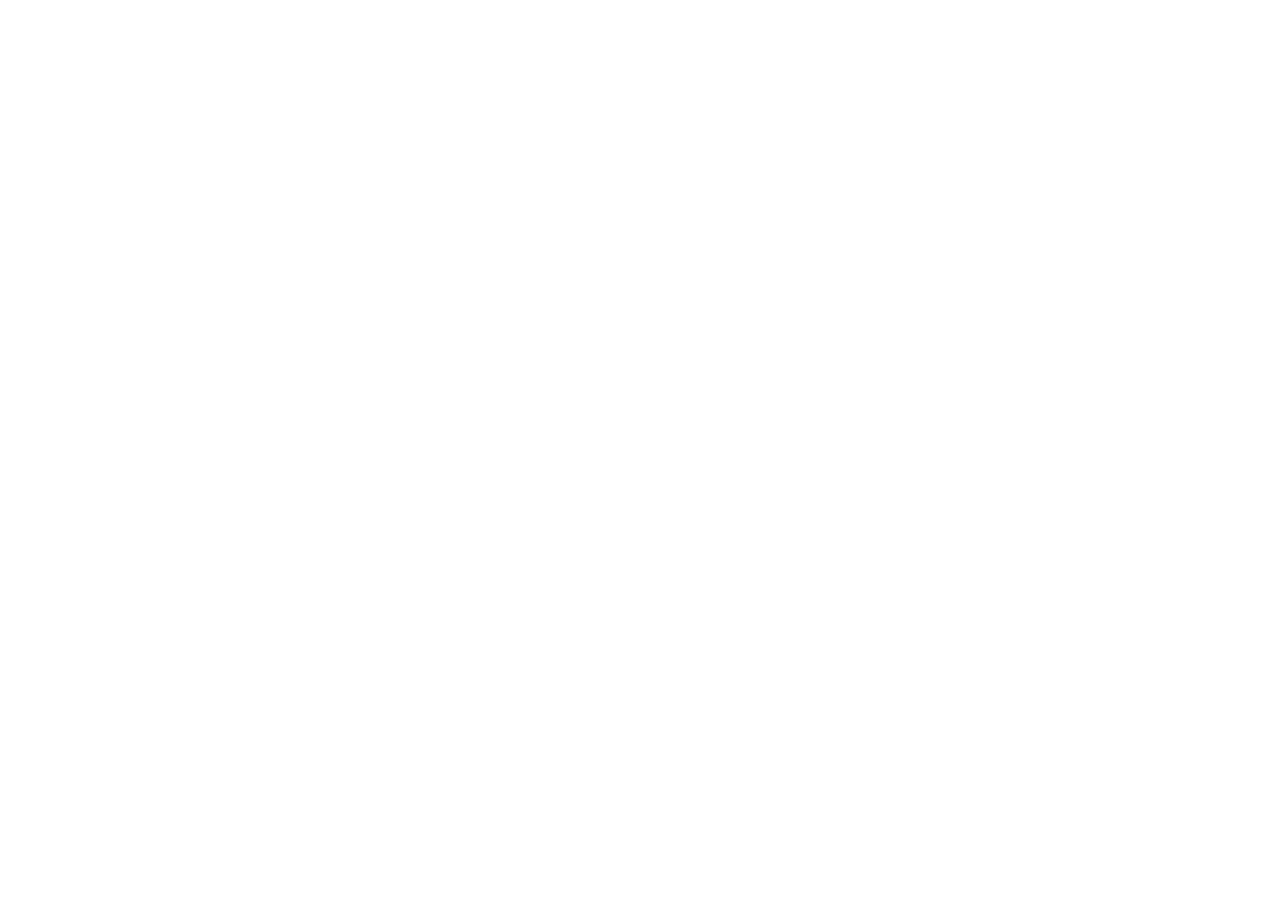
==== commit e3963f51: "Appcast" ====
--- a/index.html
+++ b/index.html
@@ -1,336 +1,10 @@
 <!DOCTYPE html>
-<html lang="en">
+<html>
+  <head>
+    <meta charset="utf-8">
+    <title>Redirecting to burnoutbuddy.io</title>
+    <meta http-equiv="refresh" content="0; URL=https://burnoutbuddy.io">
+  </head>
 
-    <head>
-
-    	      <!-- Google tag (gtag.js) -->
-<script async src="https://www.googletagmanager.com/gtag/js?id=G-RPRS5GLTLD"></script>
-<script>
-  window.dataLayer = window.dataLayer || [];
-  function gtag(){dataLayer.push(arguments);}
-  gtag('js', new Date());
-
-  gtag('config', 'G-RPRS5GLTLD');
-</script>
-
-        <meta charset="utf-8">
-        <meta http-equiv="X-UA-Compatible" content="IE=edge">
-        <meta name="viewport" content="width=device-width, initial-scale=1">
-        <title>Burnout Buddy - App Blocker for iOS</title>
-
-        <!-- CSS -->
-        <link rel="stylesheet" href="https://fonts.googleapis.com/css?family=Source+Sans+Pro:light,lightitalic,regular,regularitalic,medium,mediumitalic,bold,bolditalic,black,blackitalic">
-        <link rel="stylesheet" href="assets/bootstrap/css/bootstrap.min.css">
-        <link rel="stylesheet" href="assets/font-awesome/css/font-awesome.min.css">
-        <link rel="stylesheet" href="assets/css/animate.css">
-        <link rel="stylesheet" href="assets/css/magnific-popup.css">
-        <link rel="stylesheet" href="assets/ultimate-flat-social-icons/ultm-css/ultm.css">
-		<link rel="stylesheet" href="assets/css/form-elements.css">
-        <link rel="stylesheet" href="assets/css/style5.css">
-        <link rel="stylesheet" href="assets/css/media-queries2.css">
-        <link rel="preload" href="./fonts/inter-var-latin.woff2" as="font" type="font/woff2" crossorigin="anonymous"/>
-
-            <!-- SEO -->
-    <meta name="author" content="Bruno Rocha">
-    <meta name="keywords" content="app blocker, iOS, social media, addiction, mental health, burnout, iOS, macOS, Burnout, Buddy, Swift, app, tool">
-    <meta name="description" content="Finding yourself scrolling through social media or working late hours for no good reason? Realizing that you should stop but lacking the self-control to do so? Burnout Buddy is a self-control app blocker that restricts your access to addictive apps and websites to help you overcome bad habits and improve your mental health. All main features for free, no account required.">
-    <meta name="title" content="Burnout Buddy - App Blocker for iOS">
-    <meta name="url" content="https://burnoutbuddy.rockbruno.com/">
-    <meta name="image" content="https://burnoutbuddy.rockbruno.com/assets/thumbs/thumb.jpg">
-    <meta name="copyright" content="Bruno Rocha">
-    <meta name="robots" content="index,follow">
-    <meta property="og:title" content="Burnout Buddy - App Blocker for iOS"/>
-    <meta property="og:image" content="https://burnoutbuddy.rockbruno.com/assets/thumbs/thumb.jpg"/>
-    <meta property="og:description" content="Finding yourself scrolling through social media or working late hours for no good reason? Realizing that you should stop but lacking the self-control to do so? Burnout Buddy is a self-control app blocker that restricts your access to addictive apps and websites to help you overcome bad habits and improve your mental health. All main features for free, no account required."/>
-    <meta property="og:type" content="website"/>
-    <meta property="og:url" content="https://burnoutbuddy.rockbruno.com/"/>
-    <meta name="twitter:card" content="summary_large_image"/>
-    <meta name="twitter:image" content="https://burnoutbuddy.rockbruno.com/assets/thumbs/thumb.jpg"/>
-    <meta name="twitter:image:alt" content="Page Thumbnail"/>
-    <meta name="twitter:title" content="Burnout Buddy - App Blocker for iOS"/>
-    <meta name="twitter:description" content="Finding yourself scrolling through social media or working late hours for no good reason? Realizing that you should stop but lacking the self-control to do so? Burnout Buddy is a self-control app blocker that restricts your access to addictive apps and websites to help you overcome bad habits and improve your mental health. All main features for free, no account required."/>
-    <meta name="twitter:site" content="@burnoutbuddy"/>
-
-        <!-- HTML5 Shim and Respond.js IE8 support of HTML5 elements and media queries -->
-        <!-- WARNING: Respond.js doesn't work if you view the page via file:// -->
-        <!--[if lt IE 9]>
-            <script src="https://oss.maxcdn.com/libs/html5shiv/3.7.0/html5shiv.js"></script>
-            <script src="https://oss.maxcdn.com/libs/respond.js/1.4.2/respond.min.js"></script>
-        <![endif]-->
-
-        <!-- Favicon and touch icons -->
-        <link rel="shortcut icon" href="assets/ico/favicon.ico">
-<!--         <link rel="apple-touch-icon-precomposed" sizes="144x144" href="assets/ico/apple-touch-icon-144-precomposed.png">
-        <link rel="apple-touch-icon-precomposed" sizes="114x114" href="assets/ico/apple-touch-icon-114-precomposed.png">
-        <link rel="apple-touch-icon-precomposed" sizes="72x72" href="assets/ico/apple-touch-icon-72-precomposed.png">
-        <link rel="apple-touch-icon-precomposed" href="assets/ico/apple-touch-icon-57-precomposed.png"> -->
-
-    </head>
-
-    <body>
-		
-		<!-- Top menu -->
-		<nav class="navbar" role="navigation">
-			<div class="container">
-				<div class="navbar-header">
-					<div class="navcontainer">
-<!-- 					<button type="button" class="navbar-toggle collapsed" data-toggle="collapse" data-target="#top-navbar-1">
-						<span class="sr-only">Toggle navigation</span>
-						<span class="icon-bar"></span>
-						<span class="icon-bar"></span>
-						<span class="icon-bar"></span>
-					</button> -->
-					<a class="navbar-brand navitem" href="https://burnoutbuddy.rockbruno.com" target=”_blank”><img src="./assets/img/logo.png" />
-					</a>
-					<!-- <a class="navbar-brand navitem" href="https://apple.co/3RZDEwr" target=”_blank”><img src="assets/img/appstore.svg"/></a> -->
-				</div>
-				</div>
-				<!-- Collect the nav links, forms, and other content for toggling -->
-<!-- 				<div class="collapse navbar-collapse" id="top-navbar-1">
-					<ul class="nav navbar-nav navbar-left">
-						<li><a class="scroll-link" href="#features">Features</a></li>
- 						<li class="dropdown">
-							<a href="#" class="dropdown-toggle" data-toggle="dropdown" data-hover="dropdown" data-delay="1000">
-								Take a look <span class="caret"></span>
-							</a>
-							<ul class="dropdown-menu dropdown-menu-left" role="menu">
-								<li><a class="scroll-link" href="#features">Functionality</a></li>
-								<li><a class="scroll-link" href="#how-it-works">Configuration</a></li>
-								<li><a class="scroll-link" href="#faq">Product Roadmap</a></li>
-								<li><a class="scroll-link" href="#screenshots">Screenshots</a></li> 
-							 </ul> 
-						</li> 
-						<li><a class="scroll-link" href="#about-us">About</a></li> 
-						<li><a href="mailto:burnoutbuddyapp@gmail.com">Contact</a></li>
-					</ul>
-				</div> -->
-			</div>
-		</nav>
-		
-        <!-- Top content -->
-        <div class="top-content features-container">
-            <div class="inner-bg">
-                <div class="container">
-                    <div class="row">
-                   
-                        <div class="col-sm-12 flex-center" style="margin-bottom: 64px;">
-                            <h1 class="text-center">
-<span class="highlight">Don't let</span> your phone<br>control your life.</h1>
-                            <div class="description text-center">
-                            	Finding yourself scrolling through social media or working late hours for no good reason? Realizing that you should stop but lacking the self-control to do so? Burnout Buddy is a self-control app blocker that restricts your access to addictive apps and websites to help you overcome bad habits and improve your mental health. <b>All main features for free, no account required.</b>
-                            </div>
-                            <div class="top-button flex-center-justify">
-                            	<a href="https://apple.co/3RZDEwr"><img src="assets/img/appstore.svg" style="height: 60px; margin-right: 20px;"/></a>
-                            	<!-- <a class="btn btn-link-1" href="/download_thanks" style="height: 60px;/* display: flex; */width: 180px;/* flex-direction: column; *//* align-content: center; *//* justify-content: center; */line-height: 57px;">Get for macOS</a> -->
-                            </div>
-                        </div>
-                        
-<!--                         <div class="col-sm-5 phone wow fadeInRight">
-                        	<img src="assets/img/iphone-3@2x.png" alt="" style="width: 308px;height:494px">
-                        </div> -->
-                        
-                    </div>
-                </div>
-            </div>
-        </div>
-        
-        <!-- Features -->
-	        <div id="features">
-	            <div class="row align-items-center feature">
-	                <div class="col-xl-6">
-	                	<div class="section-description section-text-part">
-		                	<div class="section-logo highlight"><i class="fa fa-lock"></i></div>
-		                    <h2>No more "I'll just take a quick look..."</h2>
-		                    <p>
-		                    	Burnout Buddy is a <b>more powerful</b> alternative to your iPhone's native Screen Time controls. Designed specifically towards fighting social media and work addiction, it offers a wider variety of blocking mechanisms and allows you to be extremely specific regarding how access to a specific group of content should be restricted. Looking to block social media during the mornings with no option to snooze, then allow it during lunch only to block again during the night, back it up with a total usage limit all while having other sets of apps follow <i>completely different</i> rules? <b>Schemas</b> allow you to do that and much more.
-		                    </p>
-		                    <p>If you <b>already</b> use Burnout Buddy, keep an eye out for updates that add <i>even more</i> blocking mechanisms and customization points. You can see what we have in our roadmap further below and we're always open to feature requests!</p>
-		                    <div class="button-section-action">
-		                    <a href="https://apple.co/3RZDEwr"><img src="assets/img/appstore.svg"/></a>
-		                	</div>
-	                	</div>
-	                </div>
-	               	<div class="col-xl-6">
-	                    <img class="section-pic pic-right" src="assets/img/screenshots/f1.png"/>
-	                </div>
-	            </div>
-	            <div class="row align-items-center feature">
-	               	<div class="col-xl-6">
-	               		<div class="section-description section-text-part">
-		                	<div class="section-logo highlight"><i class="fa fa-lock"></i></div>
-		                    <h2>Completely private</h2>
-		                    <p>
-		                    	Everything you do with Burnout Buddy is stored locally on your device. Not only we have no idea what you're restricting, <b>we wouldn't be able to know even if we wanted to.</b> All information regarding the content installed on your phone is made anonymous by your iPhone, and is accessible by Burnout Buddy only in the form of anonymous identifiers.
-		                    </p>
-		                    <div class="button-section-action">
-		                    <a href="https://apple.co/3RZDEwr"><img src="assets/img/appstore.svg"/></a>
-		                	</div>
-	                	</div>
-	                </div>
-	               	<div class="col-xl-6">
-	                    <img class="section-pic pic-right" src="assets/img/screenshots/f2.png"/>
-	                </div>
-	            </div>
-<!-- 	            <div class="row">
-	            	<div class="col-sm-4 screenshot-box-left wow fadeInUp">
-	                    <img src="assets/img/screenshots/1.jpg" alt="Screenshot 1" data-at2x="assets/img/screenshots/1.jpg">
-	                </div>
-	            	<div class="col-sm-4 wow fadeInDown">
-	            		<img src="assets/img/screenshots/2.jpg" alt="Screenshot 2" data-at2x="assets/img/screenshots/2.jpg">
-	                </div>
-	                <div class="col-sm-4 screenshot-box-right wow fadeInUp">
-	            		<img src="assets/img/screenshots/3.jpg" alt="Screenshot 3" data-at2x="assets/img/screenshots/3.jpg">
-	                </div>
-	            </div> -->
-        
-        <!-- FAQ -->
-        <div class="current-features" id="curr-features">
-	        <div class="container">
-	            <div class="row">
-	                <div class="col-sm-12">
-	                    <h1 class="curr-title">What can you do right now?</h1>
-	                    <p>Here are the features that Burnout Buddy currently supports.</p>
-	                </div>
-	            </div>
-	            <div class="features-box-container">
-	                <div class="features-box">
-	                	<h3>Schedule Conditions</h3>
-	                	<p>Blocks content via a highly customizable schedule.</p>
-	                </div>
-	               	<div class="features-box">
-	                	<h3>Usage Conditions</h3>
-	                	<p>Blocks content when a daily usage limit is reached.</p>
-	                </div>
-	               	<div class="features-box">
-	                	<h3>Block Indefinitely</h3>
-	                	<p>Blocks content until told otherwise. An easy way to override schemas in special situations like when you're on vacation from work.</p>
-	                </div>
-	            </div>
-	            <div class="features-box-container">
-	                <div class="features-box">
-	                	<h3>Composable Conditions</h3>
-	                	<p>Configure <b>multiple blocking conditions</b> for the same schema for maximum control of your habits.</p>
-	                </div>
-	                <div class="features-box">
-	                	<h3>Multiple Schemas</h3>
-	                	<p>Looking to block a certain group of apps under a certain condition but also another group at another condition? We got you covered.</p>
-	                </div>
-	                <div class="features-box">
-	                	<h3>Strict Mode</h3>
-	                	<p>Have the bad habit of snoozing/"cheating" app blockers by disabling them? Strict Mode bans you from updating/deleting schemas when they're active.</p>
-	                </div>
-	            </div>
-	            <div class="features-box-container">
-	                <div class="features-box">
-	                	<h3>Schema Presets</h3>
-	                	<p>Plug-and-play configurations that cover the most common reasons people use Burnout Buddy for.</p>
-	                </div>
-	                <div class="features-box">
-	                	<h3>Custom App Icons</h3>
-	                	<p>Personalize your home screen with an icon that better matches your style!</h3>
-	                </div>
-	                <div class="features-box">
-	                	<h3>Push Notifications</h3>
-	                	<p>Receive alerts when a configured schedule is about to start or when you're approaching one of your configured usage limits.</p>
-	                </div>
-	        	</div>
-	        </div>
-        </div>
-
-		<div class="current-features" id="future-features" style="padding-bottom: 64px;">
-	        <div class="container">
-	            <div class="row">
-	                <div class="col-sm-12">
-	                    <h1 class="curr-title">What will you be able to?</h1>
-	                    <p>Here are some of the features we want to add in the near future. Don't see what you want here? Send us a feature request!</p>
-	                </div>
-	            </div>
-	            <div class="features-box-container">
-	                <div class="features-box">
-	                	<h3>Siri Shortcuts Condition</h3>
-	                	<p>Allow schemas to be activated via Siri Shortcuts, allowing you to design your own custom blocking conditions.</p>
-	                </div>
-	                <div class="features-box">
-	                	<h3>Usage Limits: More Settings</h3>
-	                	<p>Allow limits to be set not only for the full day, but also for a given upper bound (e.g: max of 20 minutes every 2 hours)</p>
-	                </div>
-	               	<div class="features-box">
-	                	<h3>Widgets</h3>
-	                	<p>Check the status of your schemas without opening Burnout Buddy.</p>
-	                </div>
-	            </div>
-	            <div class="features-box-container">
-	                <div class="features-box">
-	                	<h3>Push Notifications: More Settings</h3>
-	                	<p>Configure exactly what you get notifications for and customize when they're sent.</p>
-	                </div>
-	                <div class="features-box">
-	                	<h3>Schema Statistics</h3>
-	                	<p>See information about how many hours of your life Burnout Buddy helped you recover.</p>
-	                </div>
-	                <div class="features-box">
-	                	<h3>Block Indefinitely: Time Limit</h3>
-	                	<p>A shortcut to activate schemas for a specific amount of time (e.g: for the next 3 hours).</p>
-	                </div>
-	            </div>
-	        </div>
-        </div>
-
-        <!-- Top content -->
-        <div class="top-content features-container">
-            <div class="inner-bg">
-                <div class="container">
-                    <div class="row">
-                        <div class="col-sm-12 flex-center">
-                            <h1 class="text-center action-smaller">Ready to get started?</div></h1>
-                            <div class="top-button flex-center-justify">
-                            	<a href="https://apple.co/3RZDEwr"><img src="assets/img/appstore.svg" style="height: 60px; margin-right: 20px;"/></a>
-                            	<!-- <a class="btn btn-link-1" href="/download_thanks" style="height: 60px;/* display: flex; */width: 180px;/* flex-direction: column; *//* align-content: center; *//* justify-content: center; */line-height: 57px;">Get for macOS</a> -->
-                            </div>
-                        </div>
-                        
-<!--                         <div class="col-sm-5 phone wow fadeInRight">
-                        	<img src="assets/img/iphone-3@2x.png" alt="" style="width: 308px;height:494px">
-                        </div> -->
-                        
-                    </div>
-                </div>
-            </div>
-        </div>
-
-        <div class="footer-pre">
-        </div>
-        
-        <!-- Footer -->
-        <footer>
-	        <div class="container">
-	            <div class="row">
-                    <div class="col-sm-7 footer-copyright">
-                    	&copy; 2022 <a style="text-decoration: underline;" target=”_blank” href="https://swiftrocks.com">Bruno Rocha</a>
-                    </div>
-                    <div class="col-sm-5 footer-social">
-	                    <a class="ultm ultm-twitter ultm-32 ultm-square ultm-color-to-gray" target=”_blank” href="https://twitter.com/burnoutbuddy"></a>
-                    </div>
-	            </div>
-	        </div>
-        </footer>
-        
-
-        <!-- Javascript -->
-        <script src="assets/js/jquery-1.11.1.min.js"></script>
-        <script src="assets/bootstrap/js/bootstrap.min.js"></script>
-        <script src="assets/js/bootstrap-hover-dropdown.min.js"></script>
-        <script src="assets/js/jquery.backstretch.min.js"></script>
-        <script src="assets/js/wow.min.js"></script>
-        <script src="assets/js/retina-1.1.0.min.js"></script>
-        <script src="assets/js/jquery.magnific-popup.min.js"></script>
-        <script src="assets/twitter/jquery.tweet.min.js"></script>
-        <script src="assets/js/scripts.js"></script>
-        
-        <!--[if lt IE 10]>
-            <script src="assets/js/placeholder.js"></script>
-        <![endif]-->
-
-    </body>
-
+  <link rel="canonical" href="https://burnoutbuddy.io">
 </html>
